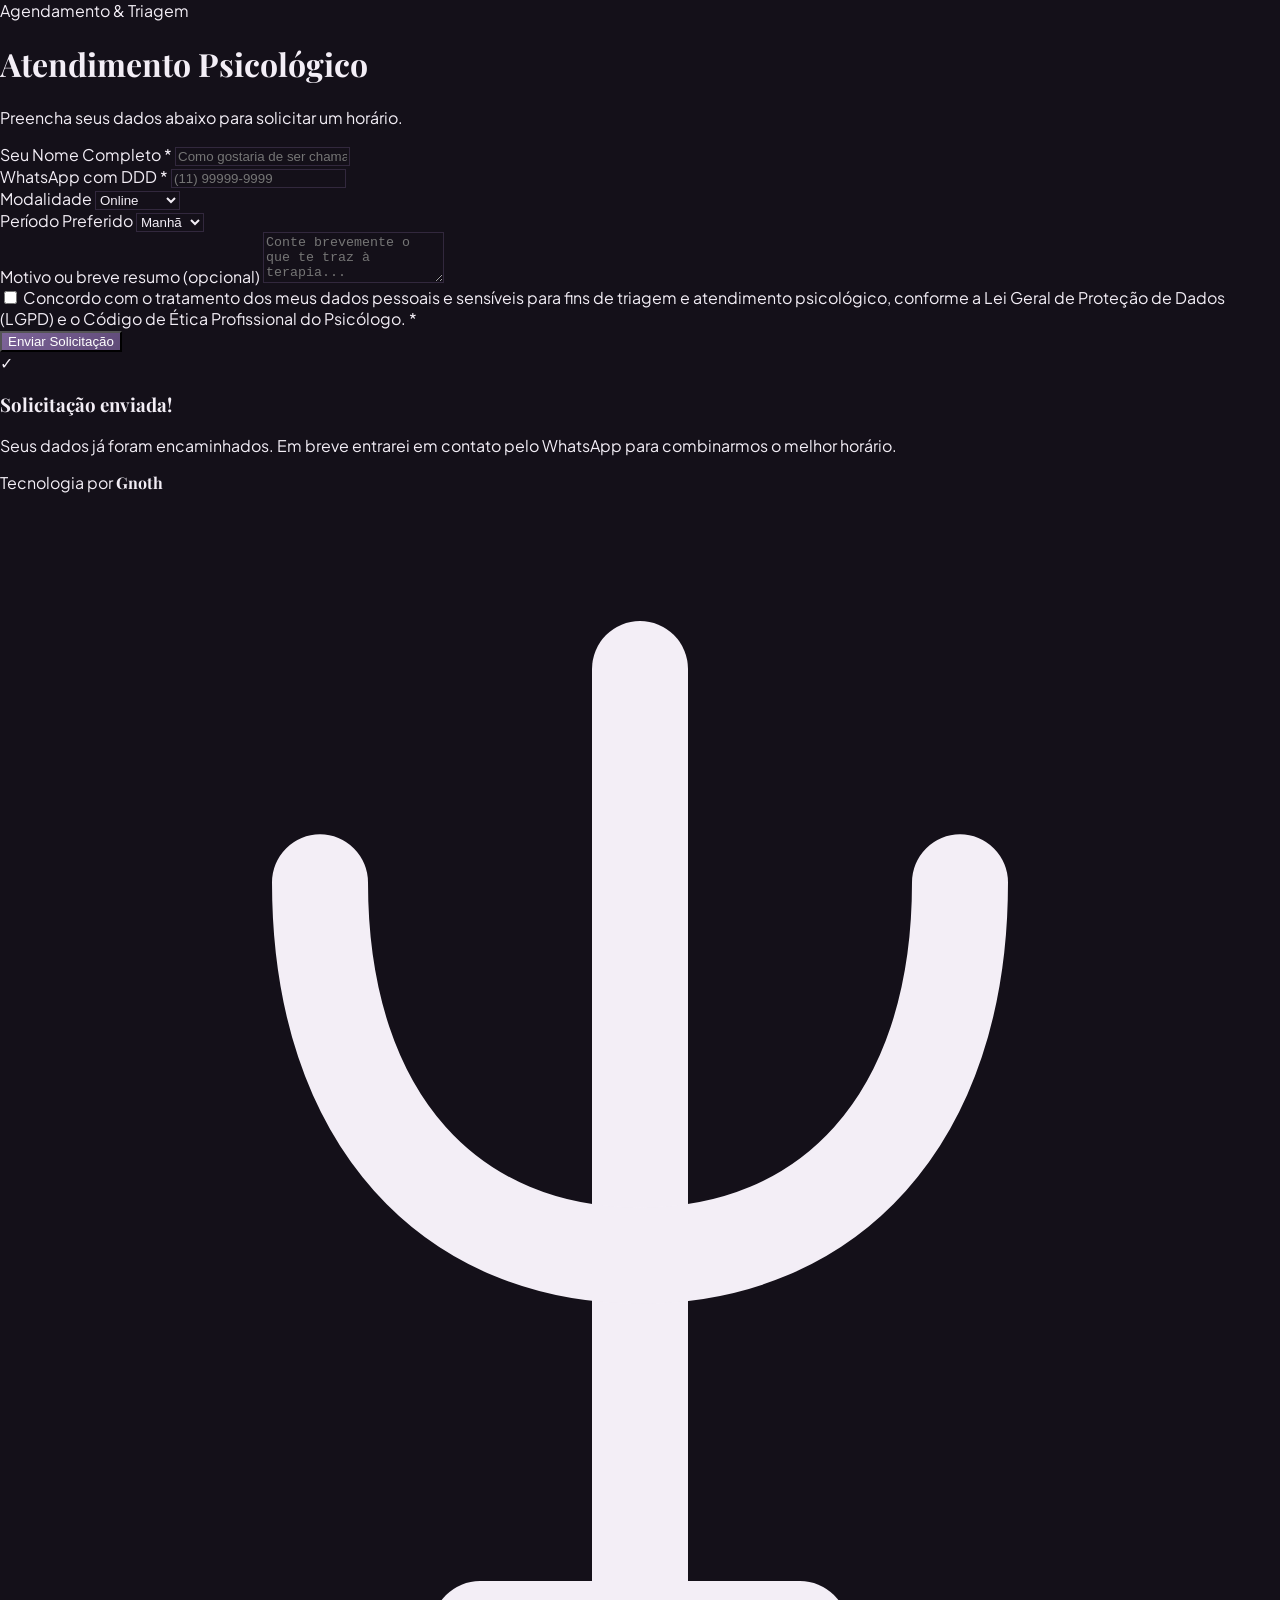
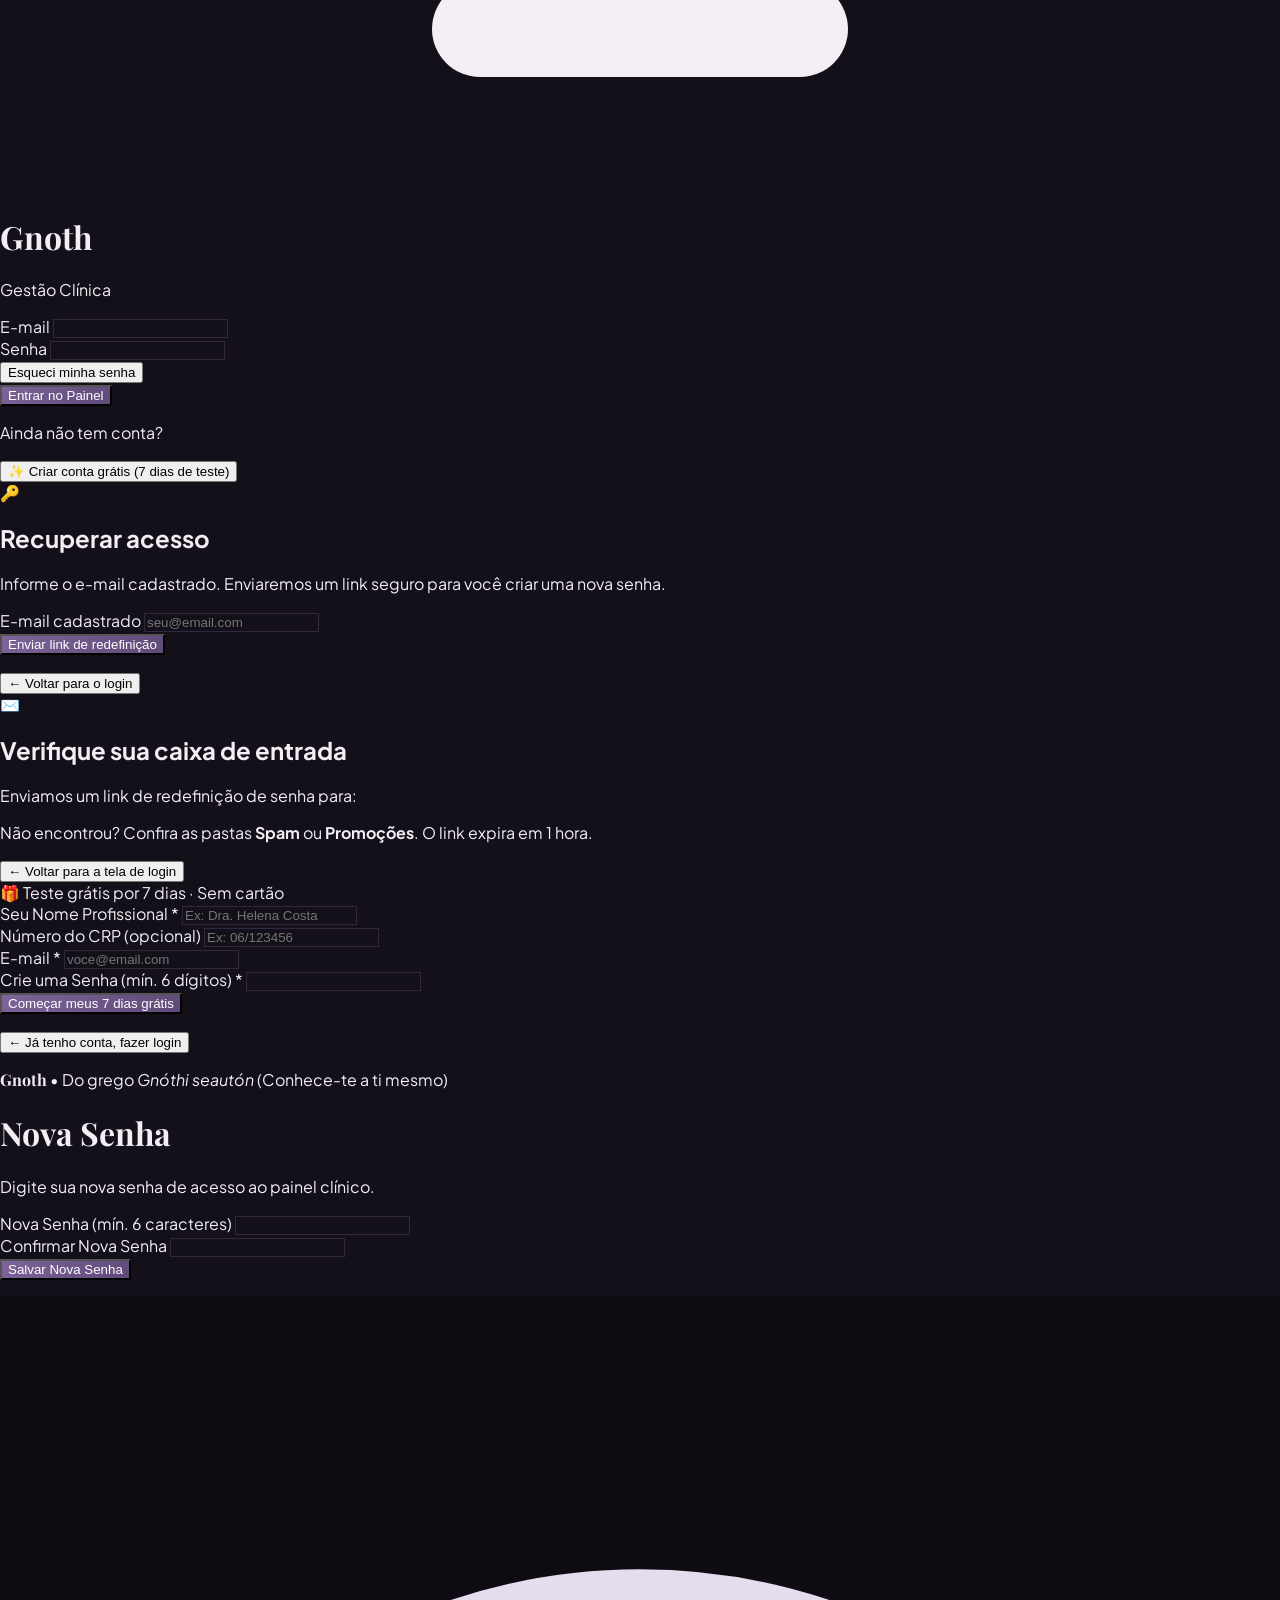
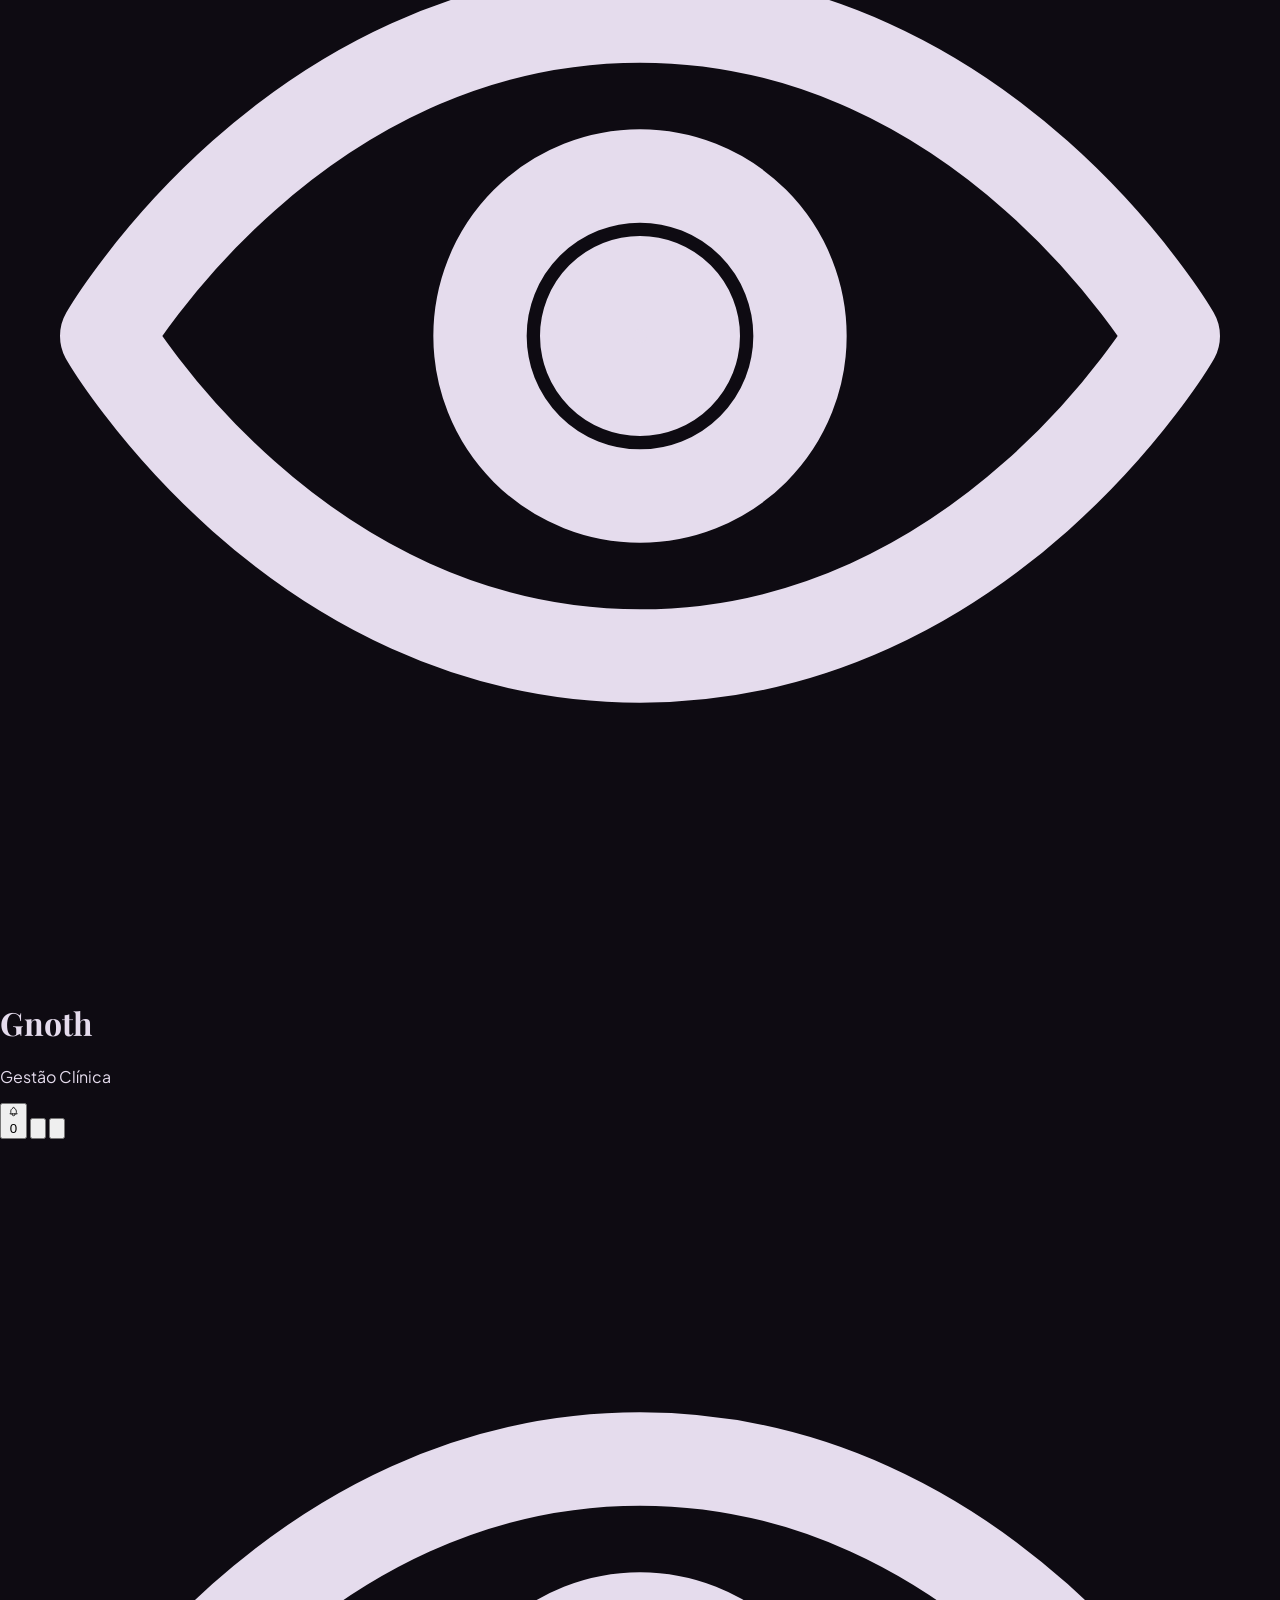
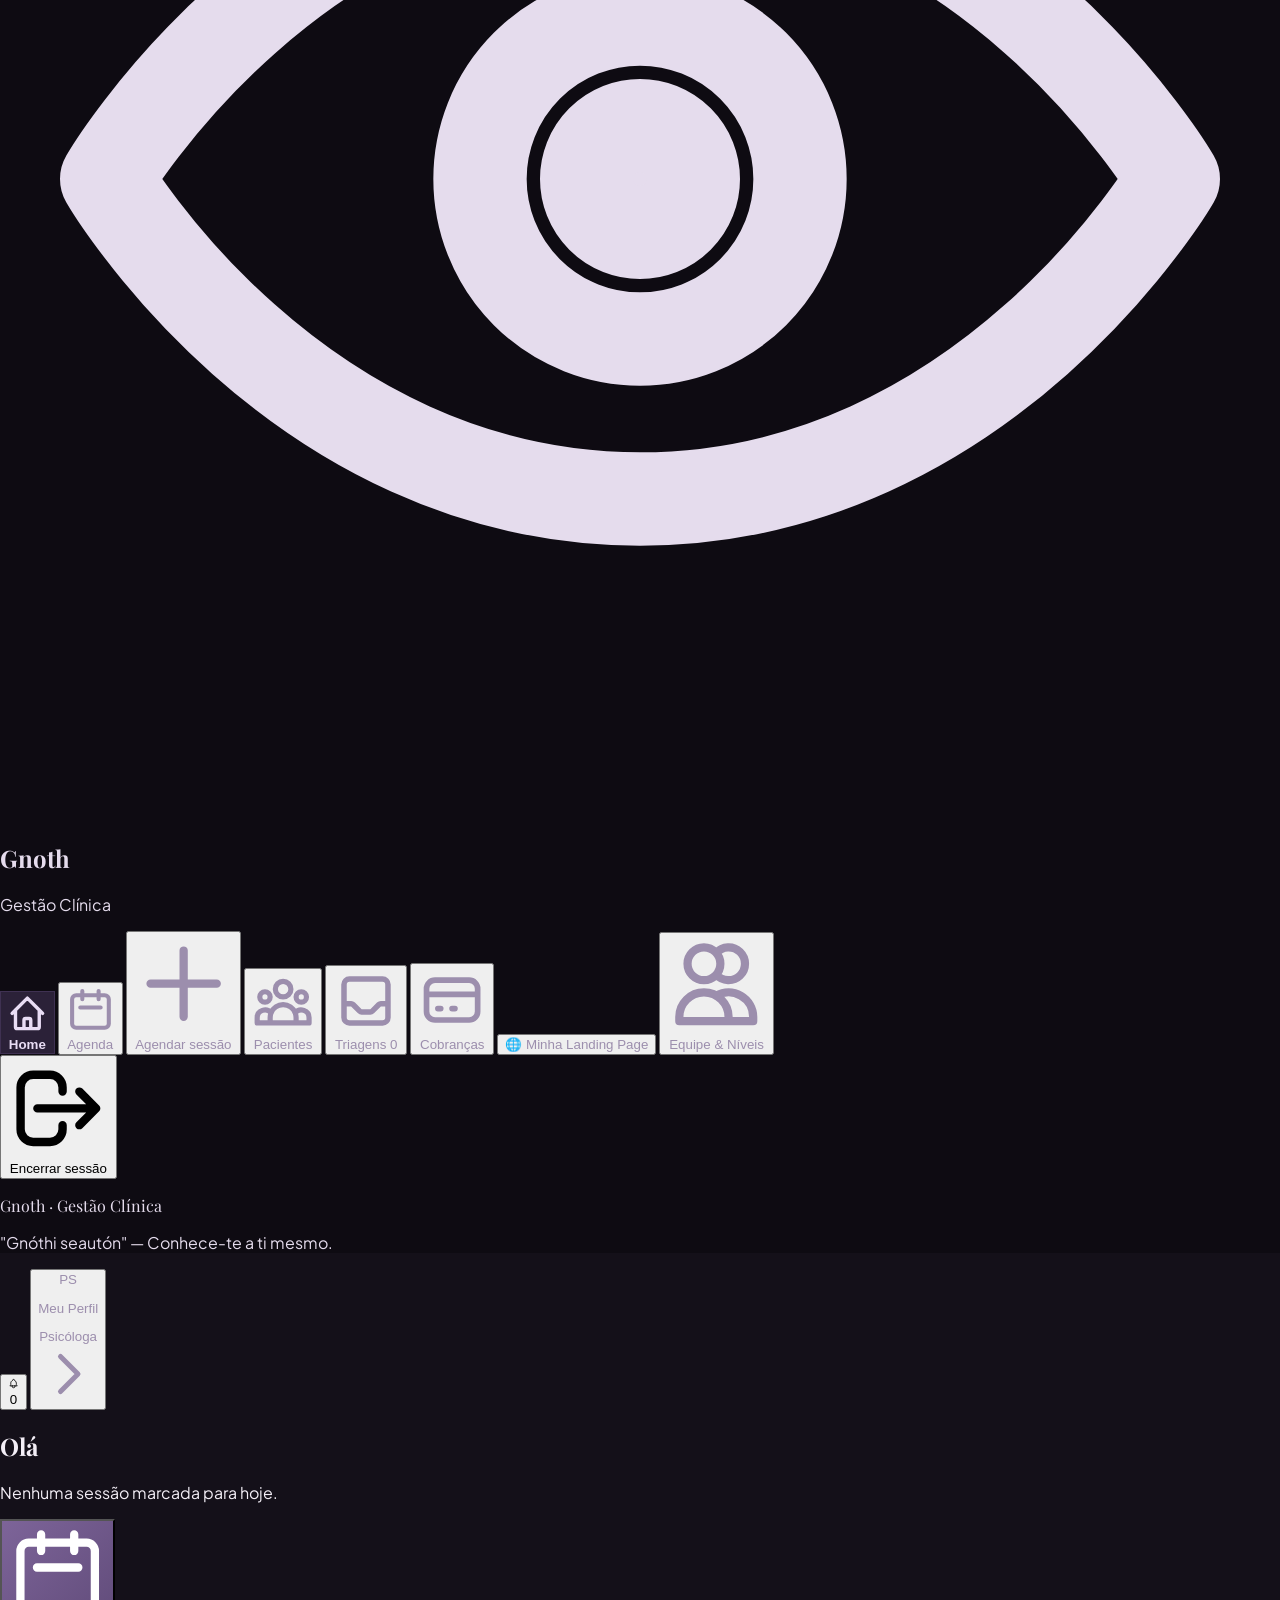
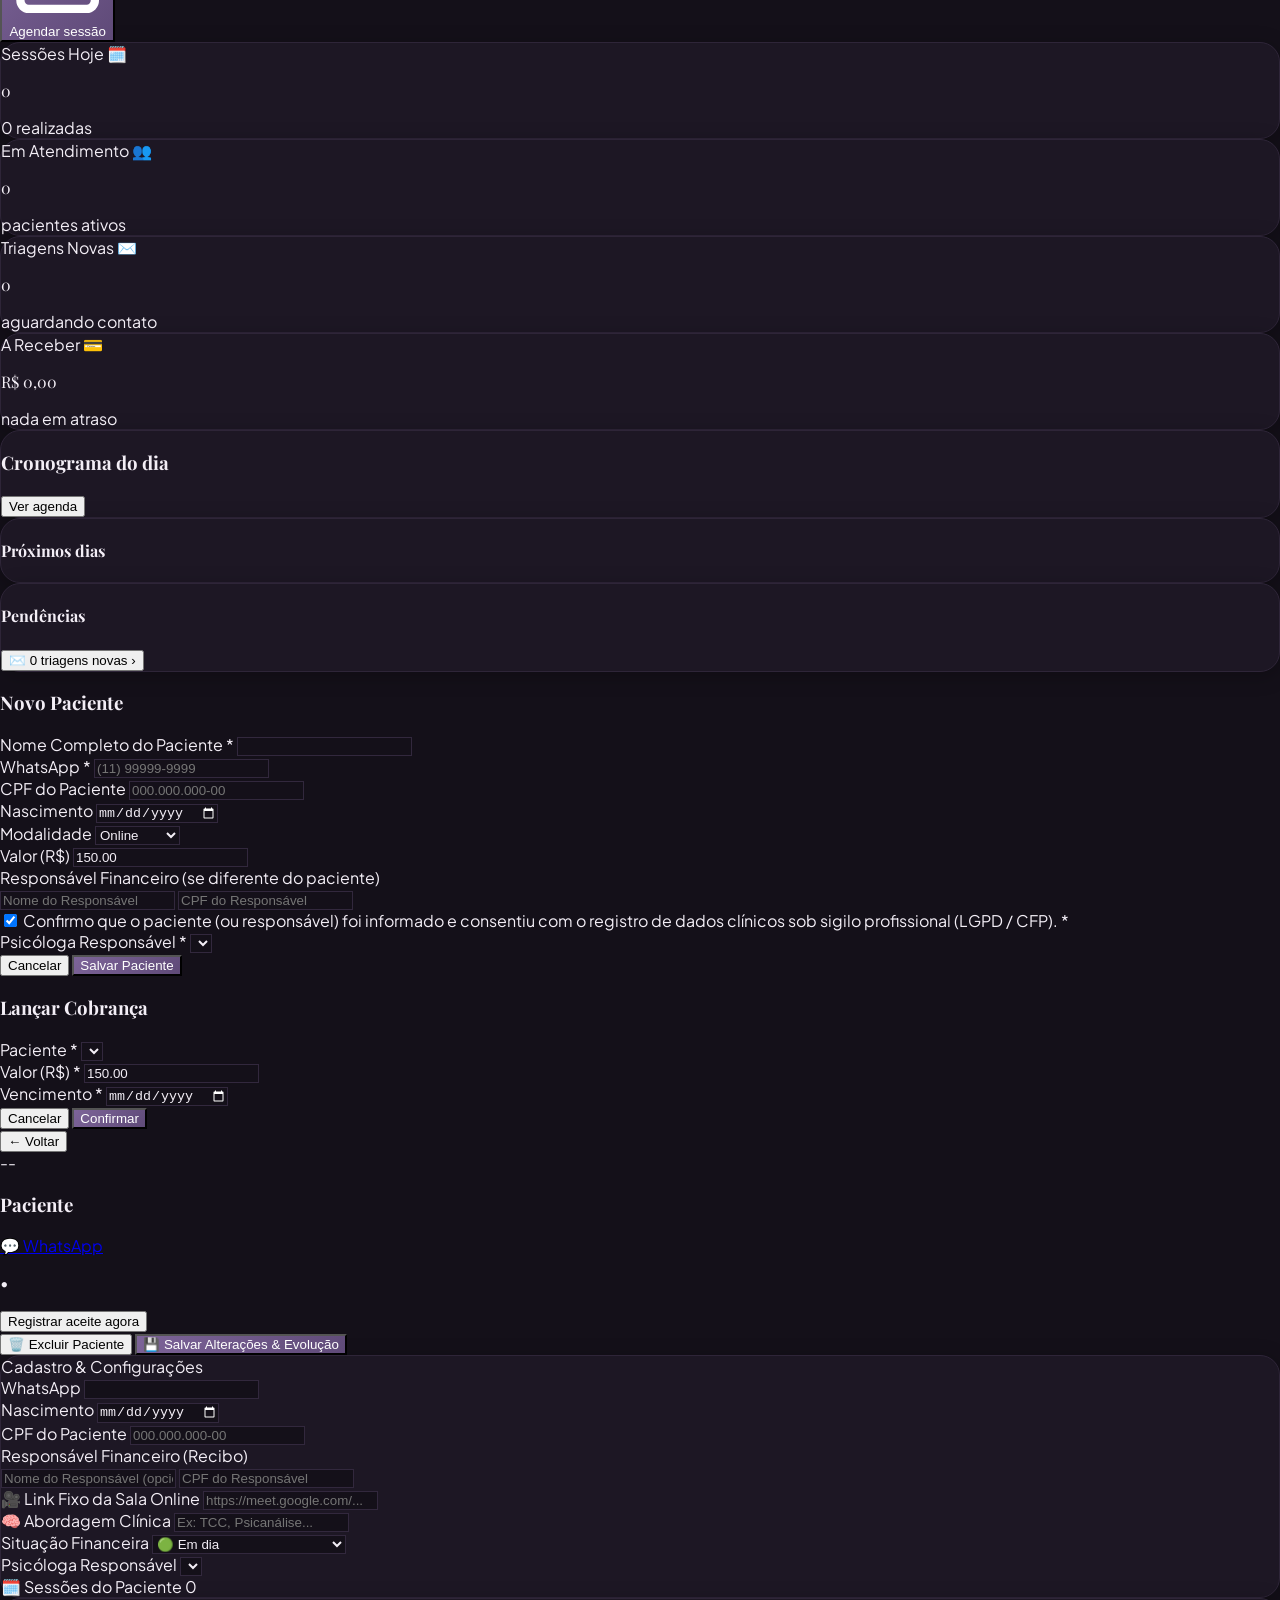
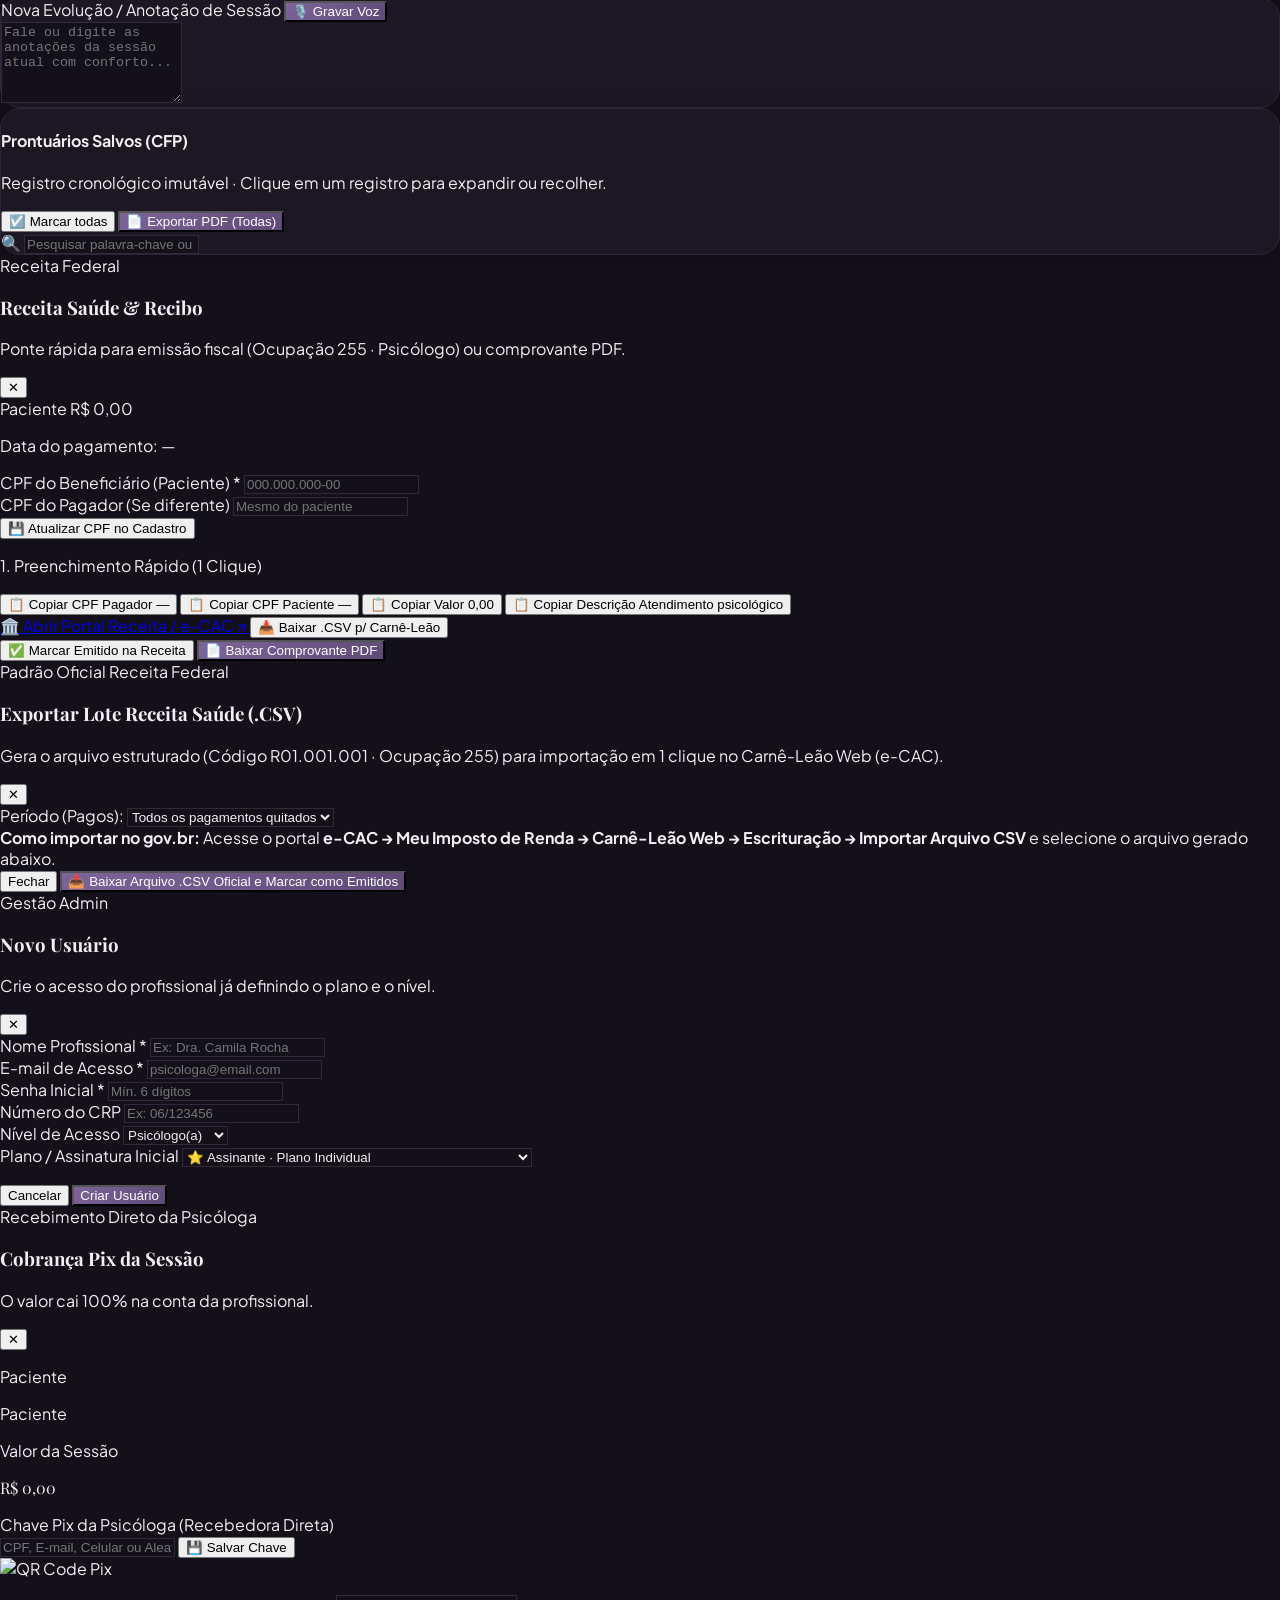
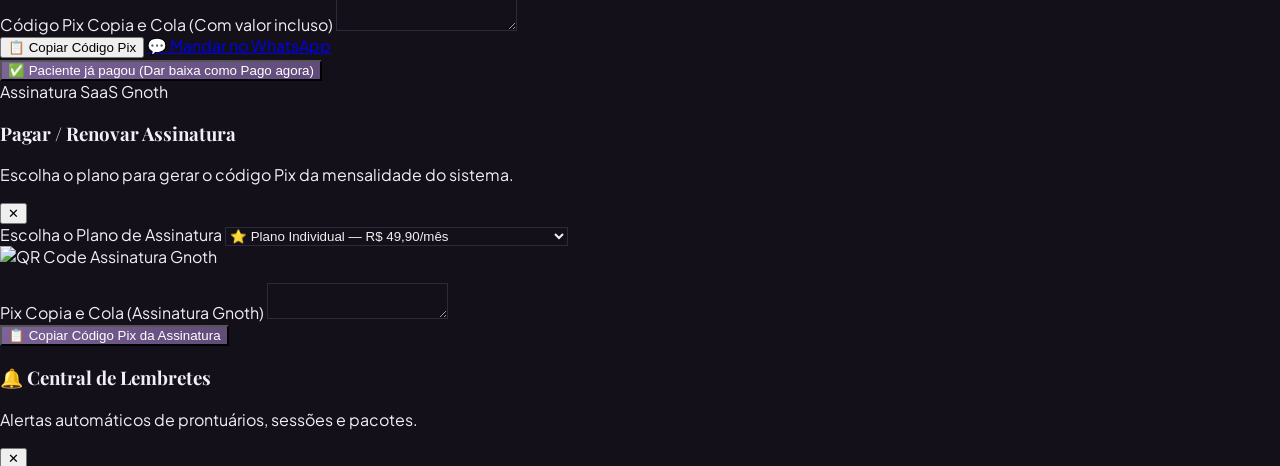
==== app.html @ 95064a90 "feat: update sidebar navigation for mobile view and enhance display logic" ====
<!DOCTYPE html>
<html lang="pt-BR" class="dark">
<head>
    <meta charset="UTF-8">
    <meta name="viewport" content="width=device-width, initial-scale=1.0">
    <title>Gnoth | Gestão Clínica</title>
    <meta name="robots" content="noindex, nofollow">
    <script src="https://cdn.tailwindcss.com"></script>
    <script src="https://cdn.jsdelivr.net/npm/@supabase/supabase-js@2"></script>
    
    <link rel="preconnect" href="https://fonts.googleapis.com">
    <link rel="preconnect" href="https://fonts.gstatic.com" crossorigin>
    <link href="https://fonts.googleapis.com/css2?family=Plus+Jakarta+Sans:wght@400;500;600;700;800&family=Playfair+Display:ital,wght@0,600;0,700;1,400&display=swap" rel="stylesheet">

    <link rel="stylesheet" href="app.css?v=20261117e">
    <!-- Biblioteca jsPDF para gerar PDF direto -->
    <script src="https://cdnjs.cloudflare.com/ajax/libs/jspdf/2.5.1/jspdf.umd.min.js"></script>
    <script src="https://cdnjs.cloudflare.com/ajax/libs/html2canvas/1.4.1/html2canvas.min.js"></script>
</head>
<body class="min-h-screen">
    <!-- 0. TELA PÚBLICA DE TRIAGEM (LINK DA BIO DA PSICÓLOGA) -->
    <div id="publicTriagemScreen" class="hidden min-h-screen flex flex-col items-center justify-center p-6 bg-[#141019]">
        <div class="bg-[#1D1724] p-7 sm:p-8 rounded-3xl shadow-2xl max-w-md w-full border border-[#2E2538]">
            <div class="text-center mb-6">
                <span class="px-3 py-1 rounded-full bg-purple-500/15 border border-purple-500/30 text-[10px] uppercase tracking-widest text-purple-300 font-bold">Agendamento & Triagem</span>
                <h1 id="publicPsiNome" class="text-2xl font-bold font-serif text-[#F3EEF6] mt-3">Atendimento Psicológico</h1>
                <p id="publicPsiInfo" class="text-xs text-[#9C8EAD] mt-1">Preencha seus dados abaixo para solicitar um horário.</p>
            </div>

            <form id="formTriagemPublica" class="space-y-4">
                <div>
                    <label class="block text-xs font-semibold uppercase mb-1 text-[#9C8EAD]">Seu Nome Completo *</label>
                    <input type="text" id="pubNome" required placeholder="Como gostaria de ser chamado(a)?" class="w-full px-4 py-2.5 input-dark rounded-xl text-sm outline-none">
                </div>
                <div>
                    <label class="block text-xs font-semibold uppercase mb-1 text-[#9C8EAD]">WhatsApp com DDD *</label>
                    <input type="text" id="pubWhatsapp" required placeholder="(11) 99999-9999" class="w-full px-4 py-2.5 input-dark rounded-xl text-sm outline-none">
                </div>
                <div class="grid grid-cols-2 gap-3">
                    <div>
                        <label class="block text-xs font-semibold uppercase mb-1 text-[#9C8EAD]">Modalidade</label>
                        <select id="pubModalidade" class="w-full px-3 py-2.5 input-dark rounded-xl text-sm outline-none">
                            <option value="Online">Online</option>
                            <option value="Presencial">Presencial</option>
                        </select>
                    </div>
                    <div>
                        <label class="block text-xs font-semibold uppercase mb-1 text-[#9C8EAD]">Período Preferido</label>
                        <select id="pubPeriodo" class="w-full px-3 py-2.5 input-dark rounded-xl text-sm outline-none">
                            <option value="Manhã">Manhã</option>
                            <option value="Tarde">Tarde</option>
                            <option value="Noite">Noite</option>
                            <option value="Flexível">Flexível</option>
                        </select>
                    </div>
                </div>
                <div>
                    <label class="block text-xs font-semibold uppercase mb-1 text-[#9C8EAD]">Motivo ou breve resumo (opcional)</label>
                    <textarea id="pubMotivo" rows="3" placeholder="Conte brevemente o que te traz à terapia..." class="w-full p-3 input-dark rounded-xl text-xs outline-none"></textarea>
                </div>
                <div class="p-3 bg-[#141019] rounded-xl border border-[#2E2538]">
                    <label class="flex items-start gap-2.5 cursor-pointer text-[11px] text-[#C2ADC9] leading-relaxed">
                        <input type="checkbox" id="pubLgpdCheck" required class="mt-0.5 accent-[#8E73AD] rounded">
                        <span>Concordo com o tratamento dos meus dados pessoais e sensíveis para fins de triagem e atendimento psicológico, conforme a Lei Geral de Proteção de Dados (LGPD) e o Código de Ética Profissional do Psicólogo. *</span>
                    </label>
                </div>
                <button type="submit" id="btnEnviarTriagemPub" class="w-full py-3 btn-plum rounded-xl font-semibold text-sm shadow-md">Enviar Solicitação</button>
            </form>

            <div id="publicTriagemSucesso" class="hidden text-center py-6 space-y-3">
                <div class="w-12 h-12 rounded-full bg-emerald-500/20 text-emerald-400 flex items-center justify-center text-2xl mx-auto">✓</div>
                <h3 class="text-lg font-bold font-serif text-white">Solicitação enviada!</h3>
                <p class="text-xs text-[#9C8EAD] leading-relaxed">Seus dados já foram encaminhados. Em breve entrarei em contato pelo WhatsApp para combinarmos o melhor horário.</p>
            </div>
        </div>
        <p class="text-[10px] text-center text-[#9C8EAD]/60 mt-4">Tecnologia por <strong class="font-serif text-[#C2ADC9]">Gnoth</strong></p>
    </div>

    <!-- 1. TELA DE AUTENTICAÇÃO & ONBOARDING (TRIAL 7 DIAS) -->
    <div id="loginScreen" class="min-h-screen flex flex-col items-center justify-center p-6 bg-[#141019]">
        <div class="bg-[#1D1724] p-8 rounded-3xl shadow-2xl max-w-sm w-full border border-[#2E2538]">
            <div class="flex flex-col items-center justify-center mb-6">
                <div class="w-12 h-12 rounded-2xl bg-[#2B2138] border border-[#3F3152] flex items-center justify-center mb-3 shadow-inner text-[#D8B4FE]">
                    <svg class="w-6 h-6" viewBox="0 0 24 24" fill="none" stroke="currentColor" stroke-width="1.8" stroke-linecap="round" stroke-linejoin="round">
                        <path d="M12 3v18" />
                        <path d="M6 7c0 4.5 2.5 7 6 7s6-2.5 6-7" />
                        <path d="M9 21h6" />
                    </svg>
                </div>
                <h1 class="text-3xl font-bold font-serif text-[#F3EEF6] tracking-wide">Gnoth</h1>
                <p class="text-[10px] uppercase tracking-[0.22em] text-[#9C8EAD] font-bold mt-1">Gestão Clínica</p>
            </div>

            <!-- FORMULÁRIO DE LOGIN -->
            <form id="loginForm" class="space-y-4">
                <div>
                    <label class="block text-xs font-semibold uppercase mb-1 text-[#9C8EAD]">E-mail</label>
                    <input type="email" id="loginEmail" autocomplete="username" required class="w-full px-4 py-2.5 input-dark rounded-xl text-sm outline-none">
                </div>
                <div>
                    <label class="block text-xs font-semibold uppercase mb-1 text-[#9C8EAD]">Senha</label>
                    <input type="password" id="loginPassword" autocomplete="current-password" required class="w-full px-4 py-2.5 input-dark rounded-xl text-sm outline-none">
                </div>
                <div class="text-right">
                    <button type="button" onclick="abrirTelaRecuperarSenha()" class="text-[11px] text-[#C2ADC9] hover:text-white underline">Esqueci minha senha</button>
                </div>
                <button type="submit" id="loginSubmitBtn" class="w-full py-3 btn-plum rounded-xl font-semibold text-sm shadow-md">Entrar no Painel</button>
                <p id="loginError" class="text-xs text-red-400 text-center font-medium min-h-[16px]"></p>

                <div class="pt-3 border-t border-[#2E2538] text-center">
                    <p class="text-xs text-[#9C8EAD] mb-2">Ainda não tem conta?</p>
                    <button type="button" onclick="alternarTelaAuth('cadastro')" class="w-full py-2.5 bg-[#141019] hover:bg-[#2B2138] border border-[#3F3152] text-[#E9DDF5] rounded-xl font-semibold text-xs transition">
                        ✨ Criar conta grátis (7 dias de teste)
                    </button>
                </div>
            </form>
            
            <form id="recuperarSenhaForm" class="hidden space-y-4">
                <div class="text-center space-y-1 pb-1">
                    <div class="w-10 h-10 mx-auto rounded-full bg-[#2B2138] border border-[#32283D] flex items-center justify-center text-base mb-2">🔑</div>
                    <h2 class="text-base font-bold text-[#F3EEF6]">Recuperar acesso</h2>
                    <p class="text-xs text-[#9C8EAD] leading-relaxed">Informe o e-mail cadastrado. Enviaremos um link seguro para você criar uma nova senha.</p>
                </div>
                <div>
                    <label class="block text-xs font-semibold uppercase tracking-wider mb-1.5 text-[#C2ADC9]">E-mail cadastrado</label>
                    <input type="email" id="recuperarEmailInput" autocomplete="email" required placeholder="seu@email.com" class="w-full px-4 py-2.5 input-dark rounded-xl text-sm outline-none">
                </div>
                <button type="submit" id="btnEnviarRecuperacao" class="w-full py-3 btn-plum text-white font-semibold rounded-xl text-sm shadow-lg transition">
                    Enviar link de redefinição
                </button>
                <p id="recuperarError" class="text-xs text-red-400 text-center font-medium min-h-[16px]"></p>
                <div class="text-center pt-1">
                    <button type="button" onclick="voltarParaLogin()" class="text-xs font-semibold text-[#C2ADC9] hover:text-white transition">
                        ← Voltar para o login
                    </button>
                </div>
            </form>

            <div id="recuperarEnviadoBox" class="hidden text-center space-y-4 py-2">
                <div class="w-12 h-12 mx-auto rounded-full bg-emerald-500/15 border border-emerald-500/30 flex items-center justify-center text-xl">✉️</div>
                <div class="space-y-1.5">
                    <h2 class="text-base font-bold text-[#F3EEF6]">Verifique sua caixa de entrada</h2>
                    <p class="text-xs text-[#9C8EAD] leading-relaxed">
                        Enviamos um link de redefinição de senha para:<br>
                        <strong id="emailRecuperacaoDestino" class="text-[#D8B4FE]"></strong>
                    </p>
                </div>
                <p class="text-[11px] text-[#9C8EAD] bg-[#141019] border border-[#2E2538] rounded-xl p-3 leading-relaxed">
                    Não encontrou? Confira as pastas <strong>Spam</strong> ou <strong>Promoções</strong>. O link expira em 1 hora.
                </p>
                <button type="button" onclick="voltarParaLogin()" class="w-full py-2.5 border border-[#32283D] hover:bg-[#2B2138] text-[#F3EEF6] font-semibold rounded-xl text-xs transition">
                    ← Voltar para a tela de login
                </button>
            </div>

            <!-- FORMULÁRIO DE CADASTRO GRÁTIS (TRIAL 7 DIAS) -->
            <form id="signupForm" class="hidden space-y-3.5">
                <div class="p-2.5 rounded-xl bg-purple-500/10 border border-purple-500/25 text-center">
                    <span class="text-[11px] font-semibold text-purple-300">🎁 Teste grátis por 7 dias · Sem cartão</span>
                </div>
                <div>
                    <label class="block text-xs font-semibold uppercase mb-1 text-[#9C8EAD]">Seu Nome Profissional *</label>
                    <input type="text" id="signupNome" autocomplete="name" required placeholder="Ex: Dra. Helena Costa" class="w-full px-4 py-2 input-dark rounded-xl text-sm outline-none">
                </div>
                <div>
                    <label class="block text-xs font-semibold uppercase mb-1 text-[#9C8EAD]">Número do CRP (opcional)</label>
                    <input type="text" id="signupCrp" placeholder="Ex: 06/123456" class="w-full px-4 py-2 input-dark rounded-xl text-sm outline-none">
                </div>
                <div>
                    <label class="block text-xs font-semibold uppercase mb-1 text-[#9C8EAD]">E-mail *</label>
                    <input type="email" id="signupEmail" autocomplete="email" required placeholder="voce@email.com" class="w-full px-4 py-2 input-dark rounded-xl text-sm outline-none">
                </div>
                <div>
                    <label class="block text-xs font-semibold uppercase mb-1 text-[#9C8EAD]">Crie uma Senha (mín. 6 dígitos) *</label>
                    <input type="password" id="signupPassword" autocomplete="new-password" minlength="6" required class="w-full px-4 py-2 input-dark rounded-xl text-sm outline-none">
                </div>
                <button type="submit" id="signupSubmitBtn" class="w-full py-3 btn-plum rounded-xl font-semibold text-sm shadow-md">Começar meus 7 dias grátis</button>
                <p id="signupFeedback" class="text-xs text-center font-medium min-h-[16px]"></p>

                <div class="pt-2 border-t border-[#2E2538] text-center">
                    <button type="button" onclick="alternarTelaAuth('login')" class="text-xs font-semibold text-[#C2ADC9] hover:text-white hover:underline">
                        ← Já tenho conta, fazer login
                    </button>
                </div>
            </form>
        </div>
        <p class="text-[10px] text-center text-[#9C8EAD]/70 mt-4">
            <strong class="font-serif text-[#C2ADC9]">Gnoth</strong> • Do grego <em>Gnóthi seautón</em> (Conhece-te a ti mesmo)
        </p>
    </div>

    <!-- 1.5 TELA DE REDEFINIÇÃO DE SENHA -->
    <div id="recoveryScreen" class="hidden min-h-screen flex items-center justify-center p-6 bg-[#141019]">
        <div class="bg-[#1D1724] p-8 rounded-3xl shadow-2xl max-w-sm w-full border border-[#2E2538]">
            <h1 class="text-2xl font-bold font-serif text-[#F3EEF6] text-center mb-1">Nova Senha</h1>
            <p class="text-xs text-center text-[#9C8EAD] mb-6">Digite sua nova senha de acesso ao painel clínico.</p>
            <form id="recoveryForm" class="space-y-4">
                <div>
                    <label class="block text-xs font-semibold uppercase mb-1 text-[#9C8EAD]">Nova Senha (mín. 6 caracteres)</label>
                    <input type="password" id="newPassword" autocomplete="new-password" minlength="6" required class="w-full px-4 py-2.5 input-dark rounded-xl text-sm outline-none">
                </div>
                <div>
                    <label class="block text-xs font-semibold uppercase mb-1 text-[#9C8EAD]">Confirmar Nova Senha</label>
                    <input type="password" id="confirmNewPassword" autocomplete="new-password" minlength="6" required class="w-full px-4 py-2.5 input-dark rounded-xl text-sm outline-none">
                </div>
                <button type="submit" id="recoverySubmitBtn" class="w-full py-3 btn-plum rounded-xl font-semibold text-sm shadow-md">Salvar Nova Senha</button>
                <p id="recoveryFeedback" class="text-xs text-center font-medium min-h-[16px]"></p>
            </form>
        </div>
    </div>

    <!-- 2. PAINEL PRINCIPAL -->
    <div id="appScreen" class="hidden min-h-screen flex flex-col md:flex-row relative">
        <!-- BARRA SUPERIOR MOBILE -->
        <div class="md:hidden flex items-center justify-between p-4 sidebar-plum border-b border-[#261F30] sticky top-0 z-40">
            <div class="flex items-center gap-2.5">
                <div class="w-8 h-8 rounded-xl bg-[#2B2138] border border-[#3F3152] flex items-center justify-center text-[#D8B4FE]">
                    <svg class="w-6 h-6 text-[#D8B4FE]" viewBox="0 0 24 24" fill="none" stroke="currentColor" stroke-width="1.75" stroke-linecap="round" stroke-linejoin="round">
                        <path d="M2 12s3.5-6 10-6 10 6 10 6-3.5 6-10 6-10-6-10-6Z" />
                        <circle cx="12" cy="12" r="3" />
                        <circle cx="12" cy="12" r="1" fill="currentColor" />
                    </svg>
                </div>
                <div>
                    <h1 class="text-lg font-bold font-serif text-white leading-none">Gnoth</h1>
                    <p class="text-[9px] uppercase tracking-[0.2em] text-[#9C8EAD] mt-0.5">Gestão Clínica</p>
                </div>
            </div>
            <div class="flex items-center gap-1.5">
                <button type="button" onclick="alternarPainelNotificacoes()" class="relative p-2 text-white hover:bg-white/10 rounded-xl">
                    <svg class="w-5 h-5" fill="none" stroke="currentColor" viewBox="0 0 24 24"><path stroke-linecap="round" stroke-linejoin="round" stroke-width="1.8" d="M15 17h5l-1.405-1.405A2.032 2.032 0 0118 14.158V11a6.002 6.002 0 00-4-5.659V5a2 2 0 10-4 0v.341C7.67 6.165 6 8.388 6 11v3.159c0 .538-.214 1.055-.595 1.436L4 17h5m6 0v1a3 3 0 11-6 0v-1m6 0H9"/></svg>
                    <span id="badgeNotificacoesMobile" class="hidden absolute top-0.5 right-0.5 min-w-[16px] h-[16px] px-1 rounded-full bg-red-500 text-white text-[9px] font-bold flex items-center justify-center">0</span>
                </button>
                <button type="button" onclick="trocarAbaMobile('perfil')" title="Meu Perfil" class="p-2 text-white hover:bg-white/10 rounded-xl">
                    <svg class="w-5 h-5" fill="none" stroke="currentColor" viewBox="0 0 24 24"><path stroke-linecap="round" stroke-linejoin="round" stroke-width="1.8" d="M16 7a4 4 0 11-8 0 4 4 0 018 0zM12 14a7 7 0 00-7 7h14a7 7 0 00-7-7z"/></svg>
                </button>
                <button type="button" onclick="alternarMenuMobile()" class="p-2 text-white hover:bg-white/10 rounded-xl focus:outline-none">
                    <svg class="w-6 h-6" fill="none" stroke="currentColor" viewBox="0 0 24 24"><path stroke-linecap="round" stroke-linejoin="round" stroke-width="2" d="M4 6h16M4 12h16M4 18h16"/></svg>
                </button>
            </div>
        </div>

        <!-- SIDEBAR FIXA NA ESQUERDA -->
        <aside id="sidebarPrincipal" class="hidden md:flex w-full md:w-64 sidebar-plum flex-col justify-between shrink-0 md:min-h-screen p-5 border-r border-[#261F30] z-30 fixed md:relative top-16 md:top-0 left-0 bottom-0 md:bottom-auto">
            <div>
                <div class="hidden md:flex items-center justify-between mb-8 px-2 pt-2">
                    <div class="flex items-center gap-3">
                        <div class="w-10 h-10 rounded-2xl bg-[#2B2138] border border-[#3F3152] flex items-center justify-center text-[#D8B4FE] shrink-0 shadow-sm">
                            <svg class="w-6 h-6 text-[#D8B4FE]" viewBox="0 0 24 24" fill="none" stroke="currentColor" stroke-width="1.75" stroke-linecap="round" stroke-linejoin="round">
                                <path d="M2 12s3.5-6 10-6 10 6 10 6-3.5 6-10 6-10-6-10-6Z" />
                                <circle cx="12" cy="12" r="3" />
                                <circle cx="12" cy="12" r="1" fill="currentColor" />
                            </svg>
                        </div>
                        <div>
                            <h1 class="text-2xl font-bold font-serif text-white tracking-wide leading-none">Gnoth</h1>
                            <p class="text-[9px] uppercase tracking-[0.22em] text-[#9C8EAD] font-semibold mt-1">Gestão Clínica</p>
                        </div>
                    </div>
                </div>

                <nav class="space-y-1.5">
                    <button id="btn-dashboard" onclick="trocarAbaMobile('dashboard')" class="sidebar-link ativo w-full text-left px-4 py-2.5 rounded-xl text-xs flex items-center gap-3">
                        <svg class="w-4 h-4" fill="none" stroke="currentColor" viewBox="0 0 24 24"><path stroke-linecap="round" stroke-linejoin="round" stroke-width="2" d="M3 12l2-2m0 0l7-7 7 7M5 10v10a1 1 0 001 1h3m10-11l2 2m-2-2v10a1 1 0 01-1 1h-3m-6 0a1 1 0 001-1v-4a1 1 0 011-1h2a1 1 0 011 1v4a1 1 0 001 1m-6 0h6"/></svg>
                        <span>Home</span>
                    </button>
                    <button id="btn-agenda" onclick="trocarAbaMobile('agenda')" class="sidebar-link w-full text-left px-4 py-2.5 rounded-xl text-xs flex items-center gap-3">
                        <svg class="w-4 h-4" fill="none" stroke="currentColor" viewBox="0 0 24 24"><path stroke-linecap="round" stroke-linejoin="round" stroke-width="2" d="M8 7V3m8 4V3m-9 8h10M5 21h14a2 2 0 002-2V7a2 2 0 00-2-2H5a2 2 0 00-2 2v12a2 2 0 002 2z"/></svg>
                        <span>Agenda</span>
                    </button>
                    <button id="btn-agendar" onclick="trocarAbaMobile('agendar')" class="sidebar-link w-full text-left px-4 py-2.5 rounded-xl text-xs flex items-center gap-3">
                        <svg class="w-4 h-4" fill="none" stroke="currentColor" viewBox="0 0 24 24"><path stroke-linecap="round" stroke-linejoin="round" stroke-width="2" d="M12 4v16m8-8H4"/></svg>
                        <span>Agendar sessão</span>
                    </button>
                    <button id="btn-clientes" onclick="trocarAbaMobile('clientes')" class="sidebar-link w-full text-left px-4 py-2.5 rounded-xl text-xs flex items-center gap-3">
                        <svg class="w-4 h-4" fill="none" stroke="currentColor" viewBox="0 0 24 24"><path stroke-linecap="round" stroke-linejoin="round" stroke-width="2" d="M17 20h5v-2a3 3 0 00-5.356-1.857M17 20H7m10 0v-2c0-.656-.126-1.283-.356-1.857M7 20H2v-2a3 3 0 015.356-1.857M7 20v-2c0-.656.126-1.283.356-1.857m0 0a5.002 5.002 0 019.288 0M15 7a3 3 0 11-6 0 3 3 0 016 0zm6 3a2 2 0 11-4 0 2 2 0 014 0zM7 10a2 2 0 11-4 0 2 2 0 014 0z"/></svg>
                        <span>Pacientes</span>
                    </button>
                    <button id="btn-leads" onclick="trocarAbaMobile('leads')" class="sidebar-link w-full text-left px-4 py-2.5 rounded-xl text-xs flex items-center justify-between">
                        <span class="flex items-center gap-3">
                            <svg class="w-4 h-4" fill="none" stroke="currentColor" viewBox="0 0 24 24"><path stroke-linecap="round" stroke-linejoin="round" stroke-width="2" d="M20 13V6a2 2 0 00-2-2H6a2 2 0 00-2 2v7m16 0v5a2 2 0 01-2 2H6a2 2 0 01-2-2v-5m16 0h-2.586a1 1 0 00-.707.293l-2.414 2.414a1 1 0 01-.707.293h-3.172a1 1 0 01-.707-.293l-2.414-2.414A1 1 0 006.586 13H4"/></svg>
                            <span>Triagens</span>
                        </span>
                        <span id="badgeLeads" class="hidden px-2 py-0.5 rounded-full bg-amber-500/20 text-amber-300 border border-amber-500/30 text-[10px] font-bold">0</span>
                    </button>
                    <button id="btn-pagamentos" onclick="trocarAbaMobile('pagamentos')" class="sidebar-link w-full text-left px-4 py-2.5 rounded-xl text-xs flex items-center gap-3">
                        <svg class="w-4 h-4" fill="none" stroke="currentColor" viewBox="0 0 24 24"><path stroke-linecap="round" stroke-linejoin="round" stroke-width="2" d="M3 10h18M7 15h1m4 0h1m-7 4h12a3 3 0 003-3V8a3 3 0 00-3-3H6a3 3 0 00-3 3v8a3 3 0 003 3z"/></svg>
                        <span>Cobranças</span>
                    </button>
                    <!-- SOMENTE QUEM TEM LP COMPRADA OU ADMIN VÊ ESTE BOTÃO -->
                    <button id="btn-minha-lp" onclick="trocarAbaMobile('minha-lp')" class="sidebar-link w-full text-left px-4 py-2.5 rounded-xl text-xs flex items-center gap-3 hidden">
                        <span>🌐</span>
                        <span>Minha Landing Page</span>
                    </button>
                    <button id="btn-equipe" onclick="trocarAbaMobile('equipe')" class="sidebar-link w-full text-left px-4 py-2.5 rounded-xl text-xs flex items-center gap-3 hidden">
                        <svg class="w-4 h-4" fill="none" stroke="currentColor" viewBox="0 0 24 24"><path stroke-linecap="round" stroke-linejoin="round" stroke-width="2" d="M12 4.354a4 4 0 110 5.292M15 21H3v-1a6 6 0 0112 0v1zm0 0h6v-1a6 6 0 00-9-5.197M13 7a4 4 0 11-8 0 4 4 0 018 0z"/></svg>
                        <span>Equipe & Níveis</span>
                    </button>
                </nav>
            </div>

            <div class="px-2 pt-4 border-t border-[#261F30] text-[11px] text-[#9C8EAD]">
                <button onclick="sair()" class="flex items-center gap-2 hover:text-red-400 transition w-full">
                    <svg class="w-3.5 h-3.5" fill="none" stroke="currentColor" viewBox="0 0 24 24"><path stroke-linecap="round" stroke-linejoin="round" stroke-width="2" d="M17 16l4-4m0 0l-4-4m4 4H7m6 4v1a3 3 0 01-3 3H6a3 3 0 01-3-3V7a3 3 0 013-3h4a3 3 0 013 3v1"/></svg>
                    <span>Encerrar sessão</span>
                </button>

                <!-- Rodapé de Identidade Gnoth -->
                <div class="mt-4 pt-3 border-t border-[#261F30]/80 text-[10px] text-[#9C8EAD]/75 leading-relaxed">
                    <p class="font-serif font-semibold text-[#C2ADC9]">Gnoth · Gestão Clínica</p>
                    <p class="italic text-[9px] mt-0.5">"Gnóthi seautón" — Conhece-te a ti mesmo.</p>
                </div>
            </div>
        </aside>

        <!-- CONTEÚDO PRINCIPAL CENTRALIZADO -->
        <main class="flex-1 p-4 md:p-10 max-w-7xl mx-auto overflow-x-hidden overflow-y-auto w-full">

            <!-- BARRA SUPERIOR DIREITA (NOTIFICAÇÕES + BOTÃO DE USUÁRIO) -->
            <div class="hidden md:flex items-center justify-end gap-3 mb-6">
                <span id="trialBadgeNav" class="hidden px-2.5 py-1 rounded-lg text-[10px] font-semibold"></span>

                <button type="button" onclick="alternarPainelNotificacoes()" title="Central de Notificações e Pendências" class="relative p-2.5 rounded-2xl bg-[#1D1724] hover:bg-[#2B2138] border border-[#32283D] text-[#E5DCED] transition shadow-sm">
                    <svg class="w-5 h-5" fill="none" stroke="currentColor" viewBox="0 0 24 24"><path stroke-linecap="round" stroke-linejoin="round" stroke-width="1.8" d="M15 17h5l-1.405-1.405A2.032 2.032 0 0118 14.158V11a6.002 6.002 0 00-4-5.659V5a2 2 0 10-4 0v.341C7.67 6.165 6 8.388 6 11v3.159c0 .538-.214 1.055-.595 1.436L4 17h5m6 0v1a3 3 0 11-6 0v-1m6 0H9"/></svg>
                    <span id="badgeNotificacoesDesktop" class="hidden absolute -top-1.5 -right-1.5 min-w-[18px] h-[18px] px-1 rounded-full bg-red-500 text-white text-[10px] font-bold flex items-center justify-center shadow">0</span>
                </button>

                <button type="button" id="btn-perfil" onclick="mudarAba('perfil')" title="Abrir Página do Meu Perfil" class="sidebar-link flex items-center gap-3 pl-2.5 pr-3.5 py-1.5 rounded-2xl bg-[#1D1724] hover:bg-[#2B2138] border border-[#32283D] transition shadow-sm group">
                    <div id="headerUserIniciais" class="w-8 h-8 rounded-xl bg-[#2B2138] group-hover:bg-[#3F3152] border border-[#3F3152] flex items-center justify-center text-xs font-bold text-[#D8B4FE] uppercase">
                        PS
                    </div>
                    <div class="text-left">
                        <p id="headerUserNome" class="text-xs font-bold text-[#F3EEF6] leading-tight">Meu Perfil</p>
                        <div class="flex items-center gap-1.5 mt-0.5">
                            <span id="userRoleBadge" class="px-1.5 py-0.2 rounded text-[9px] font-semibold bg-white/10 text-[#E5DCED]">Psicóloga</span>
                        </div>
                    </div>
                    <svg class="w-4 h-4 text-[#9C8EAD] group-hover:text-white transition ml-1" fill="none" stroke="currentColor" viewBox="0 0 24 24"><path stroke-linecap="round" stroke-linejoin="round" stroke-width="2" d="M9 5l7 7-7 7"/></svg>
                </button>
            </div>

            <!-- 1. TELA: HOJE -->
            <section id="secao-dashboard" class="secao-conteudo">
                <div class="flex flex-col sm:flex-row justify-between items-start sm:items-center gap-4 mb-6">
                    <div>
                        <p id="dataHojeFormatada" class="text-xs font-semibold text-[#9C8EAD] capitalize"></p>
                        <h2 id="saudacaoHoje" class="text-3xl font-bold font-serif text-[#F3EEF6] mt-1">Olá</h2>
                        <p id="subtituloHoje" class="text-xs text-[#9C8EAD] mt-0.5">Nenhuma sessão marcada para hoje.</p>
                    </div>
                    <button onclick="mudarAba('agendar')" class="px-4 py-2.5 btn-plum rounded-xl text-xs font-semibold flex items-center gap-2 shadow-sm">
                        <svg class="w-3.5 h-3.5" fill="none" stroke="currentColor" viewBox="0 0 24 24"><path stroke-linecap="round" stroke-linejoin="round" stroke-width="2" d="M8 7V3m8 4V3m-9 8h10M5 21h14a2 2 0 002-2V7a2 2 0 00-2-2H5a2 2 0 00-2 2v12a2 2 0 002 2z"/></svg>
                        <span>Agendar sessão</span>
                    </button>
                </div>

                <div class="grid grid-cols-1 sm:grid-cols-2 lg:grid-cols-4 gap-3 mb-6">
                    <div class="card-surface p-5">
                        <div class="flex justify-between items-start">
                            <span class="text-[11px] font-bold uppercase tracking-wider text-[#9C8EAD]">Sessões Hoje</span>
                            <span class="w-7 h-7 rounded-full bg-[#2B2138] flex items-center justify-center text-xs text-[#C2ADC9]">🗓️</span>
                        </div>
                        <p id="kpiSessoesHoje" class="text-2xl font-bold font-serif text-white mt-2">0</p>
                        <span id="kpiSessoesRealizadas" class="text-[11px] text-[#9C8EAD] mt-1 block">0 realizadas</span>
                    </div>

                    <div class="card-surface p-5">
                        <div class="flex justify-between items-start">
                            <span class="text-[11px] font-bold uppercase tracking-wider text-[#9C8EAD]">Em Atendimento</span>
                            <span class="w-7 h-7 rounded-full bg-emerald-500/15 flex items-center justify-center text-xs text-emerald-400">👥</span>
                        </div>
                        <p id="kpiClientesAtivos" class="text-2xl font-bold font-serif text-white mt-2">0</p>
                        <span class="text-[11px] text-[#9C8EAD] mt-1 block">pacientes ativos</span>
                    </div>

                    <div class="card-surface p-5">
                        <div class="flex justify-between items-start">
                            <span class="text-[11px] font-bold uppercase tracking-wider text-[#9C8EAD]">Triagens Novas</span>
                            <span class="w-7 h-7 rounded-full bg-amber-500/15 flex items-center justify-center text-xs text-amber-400">✉️</span>
                        </div>
                        <p id="kpiLeadsPendentes" class="text-2xl font-bold font-serif text-white mt-2">0</p>
                        <span class="text-[11px] text-[#9C8EAD] mt-1 block">aguardando contato</span>
                    </div>

                    <div class="card-surface p-5">
                        <div class="flex justify-between items-start">
                            <span class="text-[11px] font-bold uppercase tracking-wider text-[#9C8EAD]">A Receber</span>
                            <span class="w-7 h-7 rounded-full bg-purple-500/15 flex items-center justify-center text-xs text-[#C2ADC9]">💳</span>
                        </div>
                        <p id="kpiAReceber" class="text-2xl font-bold font-serif text-white mt-2">R$ 0,00</p>
                        <span id="kpiAtrasoHint" class="text-[11px] text-[#9C8EAD] mt-1 block">nada em atraso</span>
                    </div>
                </div>

                <div class="grid grid-cols-1 lg:grid-cols-3 gap-6">
                    <div class="card-surface lg:col-span-2 overflow-hidden flex flex-col justify-between">
                        <div class="flex items-center justify-between border-b border-[#2E2538] px-6 py-4">
                            <h3 class="font-bold text-base font-serif text-[#F3EEF6]">Cronograma do dia</h3>
                            <button onclick="mudarAba('agenda')" class="text-xs font-semibold text-[#C2ADC9] hover:text-white hover:underline">Ver agenda</button>
                        </div>
                        <div id="listaCronogramaHoje" class="divide-y divide-[#2E2538] p-6 flex-1 flex flex-col justify-center"></div>
                    </div>

                    <div class="space-y-6">
                        <div class="card-surface p-6">
                            <h4 class="font-bold text-base font-serif text-[#F3EEF6] mb-4">Próximos dias</h4>
                            <div id="listaProximosDias" class="space-y-3"></div>
                        </div>

                        <div class="card-surface p-6">
                            <h4 class="font-bold text-base font-serif text-[#F3EEF6] mb-3">Pendências</h4>
                            <div id="cardAvisoPendencias">
                                <button onclick="mudarAba('leads')" class="w-full flex items-center justify-between p-3.5 bg-amber-500/10 border border-amber-500/25 rounded-xl text-amber-300 text-xs font-medium hover:bg-amber-500/20 transition">
                                    <span class="flex items-center gap-2">
                                        <span>✉️</span>
                                        <span id="textoAvisoTriagem">0 triagens novas</span>
                                    </span>
                                    <span>›</span>
                                </button>
                            </div>
                        </div>
                    </div>
                </div>
            </section>

            <!-- 2. TELA: AGENDA -->
            <section id="secao-agenda" class="secao-conteudo" style="display: none;">
                <div class="flex flex-col sm:flex-row justify-between items-start sm:items-center gap-4 mb-6">
                    <div>
                        <p class="text-xs font-semibold text-[#9C8EAD]">Visão Mensal</p>
                        <h2 class="text-3xl font-bold font-serif text-[#F3EEF6] mt-1">Agenda</h2>
                        <p class="text-xs text-[#9C8EAD] mt-0.5">Toque em um dia para ver as sessões e atualizar o status de cada uma.</p>
                    </div>
                    <button onclick="mudarAba('agendar')" class="px-4 py-2.5 btn-plum rounded-xl text-xs font-semibold flex items-center gap-2 shadow-sm">
                        <svg class="w-3.5 h-3.5" fill="none" stroke="currentColor" viewBox="0 0 24 24"><path stroke-linecap="round" stroke-linejoin="round" stroke-width="2" d="M8 7V3m8 4V3m-9 8h10M5 21h14a2 2 0 002-2V7a2 2 0 00-2-2H5a2 2 0 00-2 2v12a2 2 0 002 2z"/></svg>
                        <span>Agendar sessão</span>
                    </button>
                </div>

                <div class="grid grid-cols-1 lg:grid-cols-12 gap-6 items-start">
                    <div class="card-surface p-6 lg:col-span-8">
                        <div class="flex justify-between items-center mb-6">
                            <div class="flex items-center gap-2">
                                <button onclick="mudarMes(-1)" class="w-8 h-8 rounded-full border border-[#32283D] flex items-center justify-center hover:bg-[#2B2138] text-xs font-bold text-[#C2ADC9]">‹</button>
                                <span id="labelMesAno" class="text-base font-bold font-serif text-[#F3EEF6] px-2 capitalize"></span>
                                <button onclick="mudarMes(1)" class="w-8 h-8 rounded-full border border-[#32283D] flex items-center justify-center hover:bg-[#2B2138] text-xs font-bold text-[#C2ADC9]">›</button>
                            </div>
                            <div class="flex items-center gap-3 text-xs text-[#9C8EAD]">
                                <span><strong id="mesTotalSessoes" class="text-white">0</strong> sessões</span>
                                <span><strong id="mesRealizadas" class="text-emerald-400">0</strong> feitas</span>
                                <button onclick="irParaHoje()" class="ml-2 font-semibold text-[#C2ADC9] hover:text-white hover:underline">Hoje</button>
                            </div>
                        </div>

                        <div class="grid grid-cols-7 gap-2 mb-2 text-center text-[11px] font-bold text-[#9C8EAD] uppercase tracking-wider">
                            <div>Dom</div><div>Seg</div><div>Ter</div><div>Qua</div><div>Qui</div><div>Sex</div><div>Sáb</div>
                        </div>
                        <div id="gridCalendario" class="grid grid-cols-7 gap-2"></div>
                    </div>

                    <div class="card-surface p-6 lg:col-span-4">
                        <div class="flex justify-between items-center border-b border-[#2E2538] pb-4 mb-4">
                            <div>
                                <span class="text-[10px] uppercase font-bold tracking-wider text-[#9C8EAD]">DIA SELECIONADO</span>
                                <h3 id="detalheDiaTitulo" class="text-lg font-bold font-serif text-[#F3EEF6] capitalize"></h3>
                            </div>
                            <button onclick="mudarAba('agendar')" class="w-8 h-8 rounded-full border border-[#32283D] flex items-center justify-center hover:bg-[#2B2138] text-base font-bold text-[#C2ADC9]">+</button>
                        </div>
                        <div id="corpoDiaSelecionado" class="space-y-3 min-h-[220px] flex flex-col justify-center items-center text-center"></div>
                    </div>
                </div>
            </section>

            <!-- 3. TELA: AGENDAR SESSÃO -->
            <section id="secao-agendar" class="secao-conteudo" style="display: none;">
                <div class="mb-6">
                    <p class="text-xs font-semibold text-[#9C8EAD]">Novo Agendamento</p>
                    <h2 class="text-3xl font-bold font-serif text-[#F3EEF6] mt-1">Agendar sessão</h2>
                    <p class="text-xs text-[#9C8EAD] mt-0.5">O sistema bloqueia conflitos de agendamento no mesmo dia e horário.</p>
                </div>

                <div class="grid grid-cols-1 lg:grid-cols-12 gap-8 items-start">
                    <form id="formAgendamentoTela" class="card-surface p-6 md:p-8 lg:col-span-8 space-y-5">
                        <div>
                            <label class="block text-xs font-semibold uppercase mb-1.5 text-[#C2ADC9]">Paciente *</label>
                            <select id="agendarClienteSelect" onchange="atualizarResumoAgendamento()" class="w-full px-4 py-2.5 input-dark rounded-xl text-sm outline-none" required></select>
                        </div>

                        <div class="grid grid-cols-1 sm:grid-cols-2 gap-4">
                            <div class="space-y-2.5">
                                <label class="block text-xs font-semibold uppercase text-[#C2ADC9]">Data e horário *</label>
                                <div class="grid grid-cols-2 gap-2.5">
                                    <input type="date" id="agendarData" onchange="atualizarResumoAgendamento()" required class="w-full px-3.5 py-2.5 input-dark rounded-xl text-sm outline-none cursor-pointer">
                                    <input type="time" id="agendarHora" onchange="atualizarResumoAgendamento()" required class="w-full px-3.5 py-2.5 input-dark rounded-xl text-sm outline-none cursor-pointer">
                                </div>
                                <div class="flex flex-wrap gap-1.5 pt-0.5">
                                    <button type="button" onclick="selecionarHorarioRapido('08:00')" class="px-2.5 py-1 bg-[#141019] hover:bg-[#2B2138] border border-[#32283D] rounded-lg text-[11px] text-[#C2ADC9] transition">08:00</button>
                                    <button type="button" onclick="selecionarHorarioRapido('09:00')" class="px-2.5 py-1 bg-[#141019] hover:bg-[#2B2138] border border-[#32283D] rounded-lg text-[11px] text-[#C2ADC9] transition">09:00</button>
                                    <button type="button" onclick="selecionarHorarioRapido('10:00')" class="px-2.5 py-1 bg-[#141019] hover:bg-[#2B2138] border border-[#32283D] rounded-lg text-[11px] text-[#C2ADC9] transition">10:00</button>
                                    <button type="button" onclick="selecionarHorarioRapido('14:00')" class="px-2.5 py-1 bg-[#141019] hover:bg-[#2B2138] border border-[#32283D] rounded-lg text-[11px] text-[#C2ADC9] transition">14:00</button>
                                    <button type="button" onclick="selecionarHorarioRapido('15:00')" class="px-2.5 py-1 bg-[#141019] hover:bg-[#2B2138] border border-[#32283D] rounded-lg text-[11px] text-[#C2ADC9] transition">15:00</button>
                                    <button type="button" onclick="selecionarHorarioRapido('16:00')" class="px-2.5 py-1 bg-[#141019] hover:bg-[#2B2138] border border-[#32283D] rounded-lg text-[11px] text-[#C2ADC9] transition">16:00</button>
                                    <button type="button" onclick="selecionarHorarioRapido('18:00')" class="px-2.5 py-1 bg-[#141019] hover:bg-[#2B2138] border border-[#32283D] rounded-lg text-[11px] text-[#C2ADC9] transition">18:00</button>
                                    <button type="button" onclick="selecionarHorarioRapido('19:00')" class="px-2.5 py-1 bg-[#141019] hover:bg-[#2B2138] border border-[#32283D] rounded-lg text-[11px] text-[#C2ADC9] transition">19:00</button>
                                    <button type="button" onclick="selecionarHorarioRapido('20:00')" class="px-2.5 py-1 bg-[#141019] hover:bg-[#2B2138] border border-[#32283D] rounded-lg text-[11px] text-[#C2ADC9] transition">20:00</button>
                                    <button type="button" onclick="selecionarHorarioRapido('21:00')" class="px-2.5 py-1 bg-[#141019] hover:bg-[#2B2138] border border-[#32283D] rounded-lg text-[11px] text-[#C2ADC9] transition">21:00</button>
                                </div>
                            </div>
                            <div>
                                <label class="block text-xs font-semibold uppercase mb-1.5 text-[#C2ADC9]">Modalidade</label>
                                <div class="grid grid-cols-2 gap-2">
                                    <button type="button" id="btnModOnline" onclick="selecionarModalidade('Online')" class="py-2 border border-[#8E73AD] bg-[#2B2138] text-white text-xs font-semibold rounded-xl flex items-center justify-center gap-1.5">
                                        <span>🎥</span> Online
                                    </button>
                                    <button type="button" id="btnModPresencial" onclick="selecionarModalidade('Presencial')" class="py-2 border border-[#32283D] text-[#9C8EAD] text-xs font-semibold rounded-xl flex items-center justify-center gap-1.5">
                                        <span>📍</span> Presencial
                                    </button>
                                </div>
                            </div>
                        </div>

                        <div class="grid grid-cols-1 sm:grid-cols-2 gap-4">
                            <div>
                                <label class="block text-xs font-semibold uppercase mb-1.5 text-[#C2ADC9]">Frequência / Repetição</label>
                                <select id="agendarFrequencia" onchange="atualizarResumoAgendamento()" class="w-full px-4 py-2 input-dark rounded-xl text-sm outline-none">
                                    <option value="unica">Sessão única (não repetir)</option>
                                    <option value="semanal">Repetir semanalmente</option>
                                    <option value="quinzenal">Repetir quinzenalmente</option>
                                </select>
                            </div>
                            <div id="containerQtdSessoes" class="hidden">
                                <label class="block text-xs font-semibold uppercase mb-1.5 text-[#C2ADC9]">Quantidade de sessões</label>
                                <select id="agendarQtdSessoes" onchange="atualizarResumoAgendamento()" class="w-full px-4 py-2 input-dark rounded-xl text-sm outline-none">
                                    <option value="4">4 sessões (1 mês)</option>
                                    <option value="8">8 sessões (2 meses)</option>
                                    <option value="12">12 sessões (3 meses)</option>
                                </select>
                            </div>
                        </div>

                        <div class="p-4 bg-[#141019] rounded-2xl border border-[#2E2538] space-y-3">
                            <div class="flex items-center justify-between">
                                <div>
                                    <span class="text-xs font-semibold text-[#F3EEF6] block">Atendimento social / isento</span>
                                    <span class="text-[11px] text-[#9C8EAD]">A sessão é registrada sem cobrança financeira.</span>
                                </div>
                                <label class="relative inline-flex items-center cursor-pointer">
                                    <input type="checkbox" id="agendarIsento" onchange="alternarIsencao(this.checked)" class="sr-only peer">
                                    <div class="w-10 h-5 bg-[#2E2538] peer-focus:outline-none rounded-full peer peer-checked:after:translate-x-full peer-checked:after:border-white after:content-[''] after:absolute after:top-[2px] after:left-[2px] after:bg-white after:rounded-full after:h-4 after:w-4 after:transition-all peer-checked:bg-[#8E73AD]"></div>
                                </label>
                            </div>
                            <div id="campoValorContainer">
                                <label class="block text-xs font-semibold uppercase mb-1 text-[#9C8EAD]">Valor da sessão (R$)</label>
                                <input type="number" step="0.01" id="agendarValor" value="150" oninput="atualizarResumoAgendamento()" class="w-full px-4 py-2 input-dark rounded-xl text-sm outline-none">
                            </div>
                        </div>

                        <div class="flex justify-end gap-3 pt-4">
                            <button type="button" onclick="mudarAba('agenda')" class="px-5 py-2.5 border border-[#32283D] rounded-xl text-xs font-semibold text-[#9C8EAD] hover:bg-[#2B2138] hover:text-white">Cancelar</button>
                            <button type="submit" id="btnSalvarAgendamento" class="px-6 py-2.5 btn-plum rounded-xl font-semibold text-xs flex items-center gap-2 shadow-sm">
                                <span>Confirmar agendamento</span>
                            </button>
                        </div>
                    </form>

                    <div class="card-surface p-6 lg:col-span-4 space-y-4">
                        <span class="text-[10px] uppercase font-bold tracking-wider text-[#9C8EAD]">RESUMO</span>
                        <div class="flex items-center gap-3 pb-3 border-b border-[#2E2538]">
                            <div id="resumoIniciais" class="w-10 h-10 rounded-full bg-[#2B2138] text-[#C2ADC9] font-bold text-xs flex items-center justify-center shrink-0">--</div>
                            <div>
                                <h4 id="resumoNome" class="font-bold text-sm text-[#F3EEF6]">Nome do Paciente</h4>
                                <p id="resumoTel" class="text-xs text-[#9C8EAD]"></p>
                            </div>
                        </div>

                        <div class="space-y-3 text-xs">
                            <div class="flex items-start gap-2.5 text-[#F3EEF6]">
                                <span class="text-sm">🗓️</span>
                                <div>
                                    <p id="resumoData" class="font-semibold"></p>
                                    <p id="resumoModalidade" class="text-[#9C8EAD]"></p>
                                </div>
                            </div>
                            <div class="flex items-start gap-2.5 text-[#F3EEF6]">
                                <span class="text-sm">💳</span>
                                <div>
                                    <p id="resumoValor" class="font-bold"></p>
                                    <p id="resumoCobrancaNota" class="text-[#9C8EAD] text-[11px]">Cobrança pendente gerada automaticamente</p>
                                </div>
                            </div>
                        </div>
                    </div>
                </div>
            </section>

            <!-- 4. TELA: CLIENTES / PACIENTES -->
            <section id="secao-clientes" class="secao-conteudo" style="display: none;">
                <div class="flex flex-col sm:flex-row justify-between items-start sm:items-center gap-4 mb-6">
                    <div>
                        <p class="text-xs font-semibold text-[#9C8EAD]">Base Clínica</p>
                        <h2 class="text-3xl font-bold font-serif text-[#F3EEF6] mt-1">Pacientes</h2>
                        <p class="text-xs text-[#9C8EAD] mt-0.5">Toque no paciente para abrir prontuário, data de nascimento e editar dados.</p>
                    </div>
                    <button onclick="abrirModalCliente()" class="px-5 py-2.5 btn-plum rounded-xl text-xs font-semibold flex items-center gap-2 shadow-sm">
                        <span>+</span> Novo paciente
                    </button>
                </div>

                <div class="flex flex-col sm:flex-row justify-between items-start sm:items-center gap-4 mb-5">
                    <div class="flex flex-wrap items-center gap-1.5 p-1 bg-[#1D1724] border border-[#2E2538] rounded-2xl text-xs font-semibold w-full sm:w-auto">
                        <button onclick="filtrarStatusCliente('Todos')" id="filter-todos" class="px-3 py-1.5 rounded-xl bg-[#2B2138] text-white shadow-sm">Todos <span id="count-todos" class="text-[#9C8EAD] ml-1">0</span></button>
                        <button onclick="filtrarStatusCliente('Em Atendimento')" id="filter-atendimento" class="px-3 py-1.5 rounded-xl text-[#9C8EAD] hover:text-white">Em Atendimento <span id="count-atendimento" class="text-[#9C8EAD] ml-1">0</span></button>
                        <button onclick="filtrarStatusCliente('Pausado')" id="filter-pausado" class="px-3 py-1.5 rounded-xl text-[#9C8EAD] hover:text-white">Pausado <span id="count-pausado" class="text-[#9C8EAD] ml-1">0</span></button>
                        <button onclick="filtrarStatusCliente('Alta')" id="filter-alta" class="px-3 py-1.5 rounded-xl text-[#9C8EAD] hover:text-white">Alta <span id="count-alta" class="text-[#9C8EAD] ml-1">0</span></button>
                    </div>

                    <div class="relative w-full sm:w-72">
                        <span class="absolute inset-y-0 left-3 flex items-center text-[#9C8EAD] text-xs">🔍</span>
                        <input type="text" id="buscaCliente" oninput="aplicarFiltrosClientes()" placeholder="Buscar por nome ou WhatsApp" class="w-full pl-8 pr-4 py-2 input-dark rounded-xl text-xs outline-none">
                    </div>
                </div>

                <div id="listaCardsClientesMobile" class="block md:hidden space-y-3"></div>

                <div class="hidden md:block card-surface overflow-x-auto">
                    <table class="w-full text-left text-xs">
                        <thead class="border-b border-[#2E2538] text-[11px] font-bold text-[#9C8EAD] uppercase tracking-wider">
                            <tr>
                                <th class="p-4">Paciente</th>
                                <th id="thPsicologaResponsavel" class="p-4 hidden">Psicóloga</th>
                                <th class="p-4">WhatsApp</th>
                                <th class="p-4">Nascimento</th>
                                <th class="p-4">Valor Sessão</th>
                                <th class="p-4">Financeiro</th>
                                <th class="p-4">Status</th>
                                <th class="p-4 text-center">Excluir</th>
                            </tr>
                        </thead>
                        <tbody id="tabelaClientes" class="divide-y divide-[#2E2538]"></tbody>
                    </table>
                </div>
            </section>

            <!-- 5. TELA: TRIAGENS -->
            <section id="secao-leads" class="secao-conteudo" style="display: none;">
                <div class="mb-6">
                    <p class="text-xs font-semibold text-[#9C8EAD]">Formulário Do Site</p>
                    <h2 class="text-3xl font-bold font-serif text-[#F3EEF6] mt-1">Triagens</h2>
                    <p class="text-xs text-[#9C8EAD] mt-0.5">Pedidos de atendimento enviados pelo site. Aprove para tornar paciente ou exclua.</p>
                </div>
                <div id="gridTriagens" class="grid grid-cols-1 md:grid-cols-2 gap-5"></div>
            </section>

            <!-- 6. TELA: COBRANÇAS -->
            <section id="secao-pagamentos" class="secao-conteudo" style="display: none;">
                <div class="flex flex-col sm:flex-row justify-between items-start sm:items-center gap-4 mb-6">
                    <div>
                        <p class="text-xs font-semibold text-[#9C8EAD]">Financeiro</p>
                        <h2 class="text-3xl font-bold font-serif text-[#F3EEF6] mt-1">Pagamentos</h2>
                        <p class="text-xs text-[#9C8EAD] mt-0.5">Controle de recebimentos e histórico.</p>
                    </div>
                    <div class="flex flex-wrap items-center gap-2.5 w-full sm:w-auto">
                        <select id="filtroPsicologaCobranca" onchange="aoMudarFiltroPsicologaCobranca()" class="hidden px-3.5 py-2.5 input-dark rounded-xl text-xs font-semibold outline-none">
                            <option value="Todas">Todas as Psicólogas</option>
                        </select>
                        <button type="button" onclick="abrirModalExportarReceitaSaude()" class="px-4 py-2.5 rounded-xl bg-emerald-500/15 hover:bg-emerald-500/25 text-emerald-300 border border-emerald-500/30 text-xs font-semibold flex items-center gap-2 transition shadow-sm">
                            <span>🏛️</span> Receita Saúde (.CSV)
                        </button>
                        <button onclick="abrirModalCobranca()" class="px-5 py-2.5 btn-plum rounded-xl text-xs font-semibold flex items-center gap-2 shadow-sm">
                            <span>+</span> Lançar cobrança
                        </button>
                    </div>
                </div>

                <div class="grid grid-cols-1 md:grid-cols-3 gap-4 mb-6">
                    <div class="card-surface p-5">
                        <span class="text-[11px] font-bold uppercase tracking-wider text-[#9C8EAD]">Recebido no mês</span>
                        <p id="cardRecebidoMes" class="text-2xl font-bold font-serif text-emerald-400 mt-2">R$ 0,00</p>
                    </div>
                    <div class="card-surface p-5">
                        <span class="text-[11px] font-bold uppercase tracking-wider text-[#9C8EAD]">A Receber</span>
                        <p id="cardAReceberMes" class="text-2xl font-bold font-serif text-white mt-2">R$ 0,00</p>
                        <span id="subAReceberContagem" class="text-[11px] text-[#9C8EAD] mt-1 block">0 abertas</span>
                    </div>
                    <div class="card-surface p-5">
                        <span class="text-[11px] font-bold uppercase tracking-wider text-[#9C8EAD]">Em Atraso</span>
                        <p id="cardAtraso" class="text-2xl font-bold font-serif text-red-400 mt-2">R$ 0,00</p>
                        <span id="subAtrasoContagem" class="text-[11px] text-[#9C8EAD] mt-1 block">nada vencido</span>
                    </div>
                </div>

                <!-- GUIA PASSO A PASSO RECEITA SAÚDE NA TELA DE COBRANÇAS -->
                <div class="card-surface p-5 mb-6 border border-emerald-500/25 bg-[#191422]">
                    <div class="flex flex-col sm:flex-row sm:items-center justify-between gap-3">
                        <div class="flex items-center gap-3">
                            <span class="w-9 h-9 rounded-xl bg-emerald-500/15 border border-emerald-500/30 flex items-center justify-center text-base shrink-0">🏛️</span>
                            <div>
                                <h3 class="text-sm font-bold text-[#F3EEF6]">Como emitir seus recibos no Receita Saúde / Carnê-Leão Web</h3>
                                <p class="text-[11px] text-[#9C8EAD]">Veja o passo a passo para exportar todos os recibos do mês em lote (.CSV) ou emitir na hora da sessão.</p>
                            </div>
                        </div>
                        <button type="button" onclick="alternarInstrucoesReceitaSaude()" class="px-3.5 py-2 rounded-xl bg-[#2B2138] hover:bg-[#3F3152] border border-[#3F3152] text-xs font-semibold text-[#E5DCED] transition self-start sm:self-auto shrink-0">
                            📖 Ver / Ocultar Passo a Passo
                        </button>
                    </div>

                    <div id="painelInstrucoesReceitaSaude" class="hidden mt-4 pt-4 border-t border-[#2E2538] text-xs" style="display: none;">
                        <div class="grid grid-cols-1 lg:grid-cols-2 gap-4">
                            <!-- FLUXO 1: LOTE MENSAL CSV -->
                            <div class="p-4 rounded-2xl bg-[#141019] border border-[#2E2538] space-y-2.5">
                                <div class="flex items-center justify-between">
                                    <span class="px-2.5 py-0.5 rounded-full bg-emerald-500/15 text-emerald-300 border border-emerald-500/30 text-[10px] font-bold uppercase tracking-wider">Opção 1 · Fim do Mês (Em Lote)</span>
                                    <span class="text-[11px] text-[#9C8EAD]">Mais rápido (1 min)</span>
                                </div>
                                <h4 class="font-bold text-white text-xs">Importar arquivo .CSV no Portal e-CAC</h4>
                                <ol class="space-y-1.5 text-[11px] text-[#C2ADC9] list-decimal list-inside leading-relaxed">
                                    <li>Clique no botão verde <strong>🏛️ Receita Saúde (.CSV)</strong> no topo desta tela, escolha o mês e baixe o arquivo <code>.csv</code>.</li>
                                    <li>Acesse o portal <a href="https://cav.receita.fazenda.gov.br" target="_blank" rel="noopener" class="text-emerald-400 underline hover:text-emerald-300">e-CAC da Receita Federal ↗</a> com sua conta <strong>gov.br</strong> (Prata ou Ouro).</li>
                                    <li>Clique em <strong>Meu Imposto de Renda</strong> → <strong>Acessar Carnê-Leão</strong>.</li>
                                    <li>No menu lateral esquerdo, vá em <strong>Escrituração → Importar Arquivo CSV</strong> e envie o arquivo baixado do Gnoth. Todos os recibos do mês serão lançados de uma só vez (Código <code>R01.001.001</code> · Ocupação <code>255</code>).</li>
                                </ol>
                            </div>

                            <!-- FLUXO 2: EMISSÃO NA HORA DA SESSÃO -->
                            <div class="p-4 rounded-2xl bg-[#141019] border border-[#2E2538] space-y-2.5">
                                <div class="flex items-center justify-between">
                                    <span class="px-2.5 py-0.5 rounded-full bg-purple-500/20 text-purple-300 border border-purple-500/30 text-[10px] font-bold uppercase tracking-wider">Opção 2 · No Dia da Sessão (Individual)</span>
                                    <span class="text-[11px] text-[#9C8EAD]">App ou Web</span>
                                </div>
                                <h4 class="font-bold text-white text-xs">Quando o paciente pede o recibo na hora</h4>
                                <ol class="space-y-1.5 text-[11px] text-[#C2ADC9] list-decimal list-inside leading-relaxed">
                                    <li>Na linha do pagamento confirmado abaixo, clique em <strong>🏛️ Receita Saúde / Recibo</strong>.</li>
                                    <li>Use os botões de <strong>1 clique</strong> (<em>Copiar CPF Pagador</em>, <em>Copiar CPF Paciente</em>, <em>Copiar Valor</em>) para colar direto no <strong>App Receita Federal (Receita Saúde)</strong> ou gere o <strong>Comprovante em PDF</strong> para enviar no WhatsApp.</li>
                                    <li>Clique em <strong>✅ Marcar Emitido na Receita</strong> para identificar a cobrança com o selo roxo <strong>🏛️ Receita OK</strong> na tabela.</li>
                                </ol>
                            </div>
                        </div>
                    </div>
                </div>

                <div class="flex flex-col sm:flex-row justify-between items-start sm:items-center gap-4 mb-5">
                    <div class="flex flex-wrap items-center gap-1.5 p-1 bg-[#1D1724] border border-[#2E2538] rounded-2xl text-xs font-semibold w-full sm:w-auto">
                        <button onclick="filtrarStatusCobranca('Todas')" id="cob-todas" class="px-3 py-1.5 rounded-xl bg-[#2B2138] text-white shadow-sm">Todas</button>
                        <button onclick="filtrarStatusCobranca('A receber')" id="cob-areceber" class="px-3 py-1.5 rounded-xl text-[#9C8EAD] hover:text-white">A receber</button>
                        <button onclick="filtrarStatusCobranca('Em atraso')" id="cob-atraso" class="px-3 py-1.5 rounded-xl text-[#9C8EAD] hover:text-white">Em atraso</button>
                        <button onclick="filtrarStatusCobranca('Pagas')" id="cob-pagas" class="px-3 py-1.5 rounded-xl text-[#9C8EAD] hover:text-white">Pagas</button>
                    </div>

                    <div class="relative w-full sm:w-72">
                        <span class="absolute inset-y-0 left-3 flex items-center text-[#9C8EAD] text-xs">🔍</span>
                        <input type="text" id="buscaCobranca" oninput="aplicarFiltrosCobrancas()" placeholder="Buscar paciente..." class="w-full pl-8 pr-4 py-2 input-dark rounded-xl text-xs outline-none">
                    </div>
                </div>

                <div class="card-surface overflow-x-auto">
                    <table class="w-full text-left text-xs">
                        <thead class="border-b border-[#2E2538] text-[11px] font-bold text-[#9C8EAD] uppercase tracking-wider">
                            <tr>
                                <th class="p-4">Paciente</th>
                                <th id="thPsiCobranca" class="p-4 hidden">Psicóloga</th>
                                <th class="p-4">Valor</th>
                                <th class="p-4">Vencimento</th>
                                <th class="p-4">Situação</th>
                                <th class="p-4 text-center">Ações</th>
                            </tr>
                        </thead>
                        <tbody id="tabelaPagamentos" class="divide-y divide-[#2E2538]"></tbody>
                    </table>
                </div>
            </section>

            <!-- TELA: MINHA LANDING PAGE -->
            <section id="secao-minha-lp" class="secao-conteudo" style="display: none;">
                <div class="flex flex-col md:flex-row md:items-center justify-between gap-4 border-b border-[#2E2538] pb-5 mb-6">
                    <div>
                        <p class="text-xs font-semibold text-[#9C8EAD]">Site Profissional</p>
                        <h2 id="tituloSecaoLP" class="text-3xl font-bold font-serif text-[#F3EEF6] mt-1">Minha Landing Page</h2>
                    </div>
                    <div class="flex flex-wrap items-center gap-2.5">
                        <div class="px-3.5 py-2 rounded-xl bg-[#141019] border border-[#2E2538] text-xs text-[#C2ADC9] flex items-center gap-2">
                            <span>🔗</span>
                            <span id="lpUrlPreview" class="font-mono text-white">gnoth.com.br/lp/seu-nome</span>
                        </div>
                        <button type="button" onclick="copiarLinkMinhaLP()" class="px-4 py-2 rounded-xl bg-[#2B2138] hover:bg-[#3F3152] text-white text-xs font-semibold border border-[#3F3152] transition">
                            📋 Copiar Link
                        </button>
                        <a id="btnAbrirMinhaLP" href="#" target="_blank" class="px-4 py-2 rounded-xl btn-plum text-white text-xs font-semibold transition">
                            Abrir Página ↗
                        </a>
                    </div>
                </div>

                <!-- PAINEL DE FILTRO EXCLUSIVO DO ADMIN PARA ACESSAR LP DE OUTROS USUÁRIOS -->
                <div id="adminFiltroLPBox" class="hidden card-surface p-4 mb-6 border border-purple-500/30 bg-[#1B1424]/90">
                    <div class="flex flex-col lg:flex-row lg:items-center justify-between gap-4">
                        <div class="flex flex-col sm:flex-row sm:items-center gap-3 flex-1">
                            <div class="flex items-center gap-2">
                                <span class="px-2.5 py-1 rounded-lg bg-purple-500/20 text-purple-300 border border-purple-500/30 text-[10px] font-bold uppercase tracking-wider">Visão Admin</span>
                                <label for="filtroUsuarioLP" class="text-xs font-semibold text-[#E5DCED] whitespace-nowrap">Profissional:</label>
                            </div>
                            <select id="filtroStatusCompraLP" onchange="aoMudarFiltroStatusCompraLP()" class="px-3 py-2 input-dark rounded-xl text-xs font-semibold outline-none sm:w-44">
                                <option value="todos">Todos os usuários</option>
                                <option value="com_lp">🌐 Com LP comprada</option>
                                <option value="sem_lp">🔒 Sem LP</option>
                            </select>
                            <select id="filtroUsuarioLP" onchange="aoMudarUsuarioLPAdmin()" class="px-3.5 py-2 input-dark rounded-xl text-xs font-semibold outline-none flex-1 max-w-md">
                            </select>
                        </div>
                        <div class="flex flex-wrap items-center gap-2.5">
                            <span id="badgeStatusCompraLP" class="px-3 py-1.5 rounded-xl text-xs font-semibold"></span>
                            <button type="button" id="btnLiberarLPAdmin" onclick="liberarLPRapidoAdmin()" class="hidden px-3.5 py-1.5 rounded-xl bg-emerald-500/20 hover:bg-emerald-500/30 text-emerald-300 border border-emerald-500/30 text-xs font-semibold transition">
                                ✨ Liberar LP para este usuário
                            </button>
                            <button type="button" id="btnRevogarLPAdmin" onclick="revogarLPAdmin()" class="hidden px-3.5 py-1.5 rounded-xl bg-red-500/15 hover:bg-red-500/25 text-red-300 border border-red-500/30 text-xs font-semibold transition">
                                🗑️ Revogar Acesso à LP
                            </button>
                        </div>
                    </div>
                </div>

                <form id="formMinhaLP" class="grid grid-cols-1 lg:grid-cols-3 gap-6">
                    <!-- Coluna 1: Endereço, Contato e Cores -->
                    <div class="card-surface p-6 space-y-4">
                        <h3 class="font-serif text-lg font-semibold text-white border-b border-[#2E2538] pb-2">1. Link, Contato e Cores</h3>
                        
                        <div>
                            <label class="block text-xs font-semibold uppercase mb-1 text-[#9C8EAD]">Final do Link (Slug sem espaços) *</label>
                            <input type="text" id="lpEditSlug" required placeholder="Ex: DraMariaSilva" class="w-full px-3.5 py-2 input-dark rounded-xl text-sm outline-none" oninput="atualizarPreviewLinkLP()">
                            <p class="text-[11px] text-[#9C8EAD] mt-1">Apenas letras, números e traço.</p>
                        </div>

                        <div>
                            <label class="block text-xs font-semibold uppercase mb-1 text-[#9C8EAD]">Nome Profissional *</label>
                            <input type="text" id="lpEditNome" required placeholder="Ex: Dra. Maria Silva" class="w-full px-3.5 py-2 input-dark rounded-xl text-sm outline-none">
                        </div>

                        <div class="grid grid-cols-2 gap-3">
                            <div>
                                <label class="block text-xs font-semibold uppercase mb-1 text-[#9C8EAD]">Número do CRP</label>
                                <input type="text" id="lpEditCrp" placeholder="06/000000" class="w-full px-3.5 py-2 input-dark rounded-xl text-sm outline-none">
                            </div>
                            <div>
                                <label class="block text-xs font-semibold uppercase mb-1 text-[#9C8EAD]">WhatsApp (com DDD)</label>
                                <input type="text" id="lpEditWhatsapp" placeholder="5511999999999" class="w-full px-3.5 py-2 input-dark rounded-xl text-sm outline-none">
                            </div>
                        </div>

                        <div>
                            <label class="block text-xs font-semibold uppercase mb-1 text-[#9C8EAD]">Subtítulo do Topo / Rodapé</label>
                            <input type="text" id="lpEditSubtitulo" placeholder="Psicologia Clínica • Abordagem..." class="w-full px-3.5 py-2 input-dark rounded-xl text-sm outline-none">
                        </div>

                        <div class="space-y-2">
                            <label class="block text-xs font-semibold uppercase text-[#9C8EAD]">Foto Profissional (Hero)</label>
                            <div class="flex items-center gap-3">
                                <img id="lpPreviewFotoMiniatura" src="https://placehold.co/120x160/1D1724/9C8EAD?text=Foto" alt="Preview Foto LP" class="w-14 h-18 object-cover rounded-xl border border-[#2E2538] shrink-0 bg-[#141019]">
                                <div class="flex-1 space-y-1.5">
                                    <input type="file" id="lpEditFotoFile" accept="image/png, image/jpeg, image/webp" onchange="aoSelecionarArquivoFotoLP(this)" class="w-full px-3 py-1.5 input-dark rounded-xl text-xs outline-none cursor-pointer">
                                    <input type="text" id="lpEditFotoUrl" placeholder="Ou cole link/caminho (ex: /Alexia.jpeg)" oninput="atualizarPreviewMiniaturaFotoLP(this.value)" class="w-full px-3 py-1.5 input-dark rounded-xl text-[11px] outline-none">
                                </div>
                            </div>
                            <p id="lpStatusFoto" class="text-[11px] text-[#9C8EAD]">Envie do seu computador (JPG, PNG, WebP) ou informe o link/caminho.</p>
                        </div>

                        <div class="pt-2 border-t border-[#2E2538]">
                            <label class="block text-xs font-semibold uppercase mb-2 text-[#9C8EAD]">Paleta de Cores da Página</label>
                            <div class="grid grid-cols-3 gap-3">
                                <div>
                                    <span class="block text-[10px] text-[#9C8EAD] mb-1">Principal</span>
                                    <input type="color" id="lpEditCor500" value="#736185" class="w-full h-9 rounded-lg cursor-pointer bg-transparent border border-[#2E2538]">
                                </div>
                                <div>
                                    <span class="block text-[10px] text-[#9C8EAD] mb-1">Hover / Rodapé</span>
                                    <input type="color" id="lpEditCor600" value="#5E4E6D" class="w-full h-9 rounded-lg cursor-pointer bg-transparent border border-[#2E2538]">
                                </div>
                                <div>
                                    <span class="block text-[10px] text-[#9C8EAD] mb-1">Fundo Escuro</span>
                                    <input type="color" id="lpEditCor700" value="#4A3D56" class="w-full h-9 rounded-lg cursor-pointer bg-transparent border border-[#2E2538]">
                                </div>
                            </div>
                        </div>
                    </div>

                    <!-- Coluna 2 e 3: Textos de Apresentação -->
                    <div class="lg:col-span-2 card-surface p-6 space-y-4 flex flex-col justify-between">
                        <div class="space-y-4">
                            <h3 class="font-serif text-lg font-semibold text-white border-b border-[#2E2538] pb-2">2. Textos de Apresentação da Página</h3>

                            <div>
                                <label class="block text-xs font-semibold uppercase mb-1 text-[#9C8EAD]">Título Principal (Hero)</label>
                                <input type="text" id="lpEditTituloHero" placeholder="Um espaço seguro para acolher sua história..." class="w-full px-3.5 py-2 input-dark rounded-xl text-sm outline-none">
                            </div>

                            <div>
                                <label class="block text-xs font-semibold uppercase mb-1 text-[#9C8EAD]">Parágrafo 1 (Apresentação e Abordagem)</label>
                                <textarea id="lpEditSobreP1" rows="3" placeholder="Eu sou [Nome], psicóloga e atuo com a abordagem..." class="w-full px-3.5 py-2 input-dark rounded-xl text-sm outline-none"></textarea>
                            </div>

                            <div>
                                <label class="block text-xs font-semibold uppercase mb-1 text-[#9C8EAD]">Parágrafo 2 (Público-alvo e Especialidades)</label>
                                <textarea id="lpEditSobreP2" rows="3" placeholder="Ofereço atendimentos online para adultos..." class="w-full px-3.5 py-2 input-dark rounded-xl text-sm outline-none"></textarea>
                            </div>

                            <div>
                                <label class="block text-xs font-semibold uppercase mb-1 text-[#9C8EAD]">Parágrafo 3 / Citação Complementar (Opcional)</label>
                                <textarea id="lpEditSobreP3" rows="2" placeholder="Um espaço seguro, ético e livre de julgamentos..." class="w-full px-3.5 py-2 input-dark rounded-xl text-sm outline-none"></textarea>
                            </div>
                        </div>

                        <div class="pt-4 border-t border-[#2E2538] flex items-center justify-between">
                            <label class="flex items-center gap-2 cursor-pointer text-xs text-[#C2ADC9]">
                                <input type="checkbox" id="lpEditAtivo" checked class="accent-[#8E73AD] w-4 h-4 rounded">
                                <span>Deixar minha Landing Page pública e ativa</span>
                            </label>

                            <button type="submit" id="btnSalvarMinhaLP" class="px-6 py-2.5 rounded-xl btn-plum text-white text-xs font-semibold transition">
                                💾 Salvar e Publicar Página
                            </button>
                        </div>
                    </div>
                </form>
            </section>

            <!-- 7. TELA: EQUIPE & NÍVEIS (SOMENTE ADMIN) -->
            <section id="secao-equipe" class="secao-conteudo" style="display: none;">
                <div class="flex flex-col sm:flex-row justify-between items-start sm:items-center gap-4 mb-6">
                    <div>
                        <p class="text-xs font-semibold text-[#9C8EAD]">Gestão de Acessos, Assinaturas e Equipe (Exclusivo Administrador)</p>
                        <h2 class="text-3xl font-bold font-serif text-[#F3EEF6] mt-1">Equipe & Níveis</h2>
                        <p class="text-xs text-[#9C8EAD] mt-0.5">Cadastre novos usuários, acompanhe vencimentos de assinaturas e gerencie níveis.</p>
                    </div>
                    <button type="button" onclick="abrirModalNovoUsuarioEquipe()" class="px-5 py-2.5 btn-plum rounded-xl text-xs font-semibold flex items-center gap-2 shadow-sm">
                        <span>+</span> Novo Usuário
                    </button>
                </div>

                <!-- CONFIGURAÇÃO DO PIX DO SISTEMA GNOTH (SEPARADO DO PIX DAS PSICÓLOGAS) -->
                <div class="card-surface p-4 mb-6 border border-purple-500/30 bg-[#1B1424]/90 flex flex-col md:flex-row md:items-center justify-between gap-4">
                    <div>
                        <div class="flex items-center gap-2">
                            <span class="px-2 py-0.5 rounded bg-purple-500/20 text-purple-300 border border-purple-500/30 text-[10px] font-bold uppercase">Caixa do SaaS Gnoth</span>
                            <h3 class="text-xs font-bold text-white">Chave Pix Oficial do Sistema (Para receber mensalidades dos assinantes)</h3>
                        </div>
                        <p class="text-[11px] text-[#9C8EAD] mt-0.5">Esta chave é usada exclusivamente quando uma psicóloga gera o Pix da assinatura do Gnoth. As cobranças de pacientes usam a chave individual de cada psicóloga.</p>
                    </div>
                    <div class="flex items-center gap-2 shrink-0">
                        <input type="text" id="inputChavePixSistemaGnoth" placeholder="CPF, CNPJ, E-mail ou Aleatória do Gnoth" class="px-3.5 py-2 input-dark rounded-xl text-xs font-mono outline-none w-64">
                        <button type="button" onclick="salvarChavePixSistemaGnoth()" class="px-4 py-2 rounded-xl btn-plum text-white text-xs font-semibold shadow-sm transition">
                            💾 Salvar Pix do Sistema
                        </button>
                    </div>
                </div>
                <div class="card-surface overflow-x-auto">
                    <table class="w-full text-left text-xs">
                        <thead class="border-b border-[#2E2538] text-[11px] font-bold text-[#9C8EAD] uppercase tracking-wider">
                            <tr>
                                <th class="p-4">Nome de Exibição</th>
                                <th class="p-4">E-mail de Acesso</th>
                                <th class="p-4">Assinatura / Plano</th>
                                <th class="p-4">Landing Page</th>
                                <th class="p-4">Cargo / Nível</th>
                                <th class="p-4 text-center">Alterar Nível</th>
                            </tr>
                        </thead>
                        <tbody id="tabelaUsuarios" class="divide-y divide-[#2E2538]"></tbody>
                    </table>
                </div>
            </section>

            <!-- 8. TELA: PÁGINA DO USUÁRIO / PERFIL PROFISSIONAL -->
            <section id="secao-perfil" class="secao-conteudo" style="display: none;">
                <div class="flex flex-col md:flex-row md:items-center justify-between gap-4 border-b border-[#2E2538] pb-5 mb-6">
                    <div>
                        <p class="text-xs font-semibold text-[#9C8EAD]">Minha Conta & Identidade Clínica</p>
                        <h2 class="text-3xl font-bold font-serif text-[#F3EEF6] mt-1">Perfil Profissional</h2>
                        <p class="text-xs text-[#9C8EAD] mt-0.5">Gerencie seus dados de psicólogo(a), CRP, chave Pix, link de triagem e segurança.</p>
                    </div>
                    <button type="button" onclick="sair()" class="px-4 py-2 rounded-xl bg-red-500/15 hover:bg-red-500/25 border border-red-500/30 text-red-300 text-xs font-semibold flex items-center gap-2 transition self-start md:self-auto">
                        <svg class="w-4 h-4" fill="none" stroke="currentColor" viewBox="0 0 24 24"><path stroke-linecap="round" stroke-linejoin="round" stroke-width="2" d="M17 16l4-4m0 0l-4-4m4 4H7m6 4v1a3 3 0 01-3 3H6a3 3 0 01-3-3V7a3 3 0 013-3h4a3 3 0 013 3v1"/></svg>
                        <span>Encerrar Sessão</span>
                    </button>
                </div>

                <!-- CARD RESUMO DO USUÁRIO -->
                <div class="card-surface p-6 mb-6 flex flex-col sm:flex-row items-start sm:items-center justify-between gap-4 border border-[#32283D]">
                    <div class="flex items-center gap-4">
                        <div id="paginaPerfilIniciais" class="w-16 h-16 rounded-2xl bg-[#2B2138] border border-[#3F3152] flex items-center justify-center text-xl font-bold font-serif text-[#D8B4FE] shadow-md uppercase">
                            PS
                        </div>
                        <div>
                            <div class="flex flex-wrap items-center gap-2">
                                <h3 id="paginaPerfilNomeTopo" class="text-xl font-bold font-serif text-white">Profissional</h3>
                                <span id="paginaPerfilRoleBadge" class="px-2.5 py-0.5 rounded-full text-[11px] font-semibold bg-white/10 text-[#E5DCED]">Psicóloga</span>
                            </div>
                            <p id="paginaPerfilEmail" class="text-xs text-[#9C8EAD] mt-0.5">email@clinica.com</p>
                            <p id="paginaPerfilResumoCrp" class="text-[11px] text-[#C2ADC9] mt-1 font-medium">CRP não informado</p>
                        </div>
                    </div>
                    <div class="flex flex-col sm:items-end gap-2 w-full sm:w-auto pt-3 sm:pt-0 border-t sm:border-t-0 border-[#2E2538]">
                        <span id="paginaPerfilStatusPlano" class="text-xs font-semibold text-emerald-300">Plano Individual</span>
                        <button type="button" onclick="abrirModalPixAssinaturaSistema()" class="px-4 py-2 rounded-xl bg-emerald-500/15 hover:bg-emerald-500/25 border border-emerald-500/30 text-emerald-300 text-xs font-semibold flex items-center justify-center gap-2 transition">
                            <span>💠</span> Pagar / Renovar Assinatura Gnoth (Pix)
                        </button>
                    </div>
                </div>

                <div class="grid grid-cols-1 lg:grid-cols-3 gap-6">
                    <!-- COLUNA 1 & 2: DADOS PROFISSIONAIS -->
                    <div class="lg:col-span-2 card-surface p-6 md:p-8">
                        <div class="mb-5 border-b border-[#2E2538] pb-3">
                            <h3 class="font-serif text-lg font-bold text-[#F3EEF6]">1. Dados Profissionais & Recebimento</h3>
                            <p class="text-[11px] text-[#9C8EAD] mt-0.5">Essas informações aparecem automaticamente nos seus recibos em PDF, prontuários (CFP) e triagens.</p>
                        </div>

                        <form id="formPerfilProfissional" class="space-y-4">
                            <div>
                                <label class="block text-xs font-semibold uppercase mb-1 text-[#9C8EAD]">Nome Completo Profissional *</label>
                                <input type="text" id="perfilNome" required placeholder="Ex: Dra. Maria Silva" class="w-full px-4 py-2.5 input-dark rounded-xl text-sm outline-none">
                            </div>

                            <div class="grid grid-cols-1 sm:grid-cols-2 gap-4">
                                <div>
                                    <label class="block text-xs font-semibold uppercase mb-1 text-[#9C8EAD]">Número do CRP</label>
                                    <input type="text" id="perfilCrp" placeholder="Ex: 06/123456" class="w-full px-4 py-2.5 input-dark rounded-xl text-sm outline-none">
                                </div>
                                <div>
                                    <label class="block text-xs font-semibold uppercase mb-1 text-[#9C8EAD]">Abordagem Clínica</label>
                                    <input type="text" id="perfilAbordagem" placeholder="Ex: TCC, Psicanálise, Junguiana..." class="w-full px-4 py-2.5 input-dark rounded-xl text-sm outline-none">
                                </div>
                            </div>

                            <div>
                                <label class="block text-xs font-semibold uppercase mb-1 text-[#9C8EAD]">Sua Chave Pix Pessoal/Clínica (Recebimento 100% Direto dos Pacientes)</label>
                                <input type="text" id="perfilPix" placeholder="CPF, CNPJ, E-mail, Telefone ou Chave Aleatória" class="w-full px-4 py-2.5 input-dark rounded-xl text-sm outline-none">
                                <p class="text-[11px] text-emerald-400/90 mt-1">✓ Quando você gera um código Pix para um paciente na aba Cobranças, o dinheiro cai 100% direto na sua conta vinculada a esta chave.</p>
                            </div>

                            <div class="pt-3 border-t border-[#2E2538] flex justify-end">
                                <button type="submit" id="btnSalvarPerfilPag" class="px-6 py-2.5 btn-plum rounded-xl text-xs font-semibold shadow-sm transition">
                                    💾 Salvar Dados Profissionais
                                </button>
                            </div>
                        </form>
                    </div>

                    <!-- COLUNA 3: LINK DE TRIAGEM + SEGURANÇA -->
                    <div class="space-y-6">
                        <!-- CARD LINK DE TRIAGEM -->
                        <div class="card-surface p-6 space-y-4">
                            <div class="border-b border-[#2E2538] pb-3">
                                <h3 class="font-serif text-lg font-bold text-[#F3EEF6]">2. Link de Triagem (Bio)</h3>
                                <p class="text-[11px] text-[#9C8EAD] mt-0.5">Envie para novos contatos ou cole na bio do Instagram para receber solicitações direto na aba Triagens.</p>
                            </div>

                            <div class="p-3 rounded-xl bg-[#141019] border border-[#2E2538] text-[11px] text-[#C2ADC9] font-mono break-all" id="perfilPreviewLinkTriagem">
                                gnoth.com.br/triagem
                            </div>

                            <div class="flex flex-col gap-2">
                                <button type="button" onclick="copiarLinkTriagem()" class="w-full py-2.5 px-4 rounded-xl btn-plum text-white font-semibold text-xs flex items-center justify-between transition shadow-sm">
                                    <span>🔗 Copiar Link Exclusivo</span>
                                    <span id="statusCopiaLink">Copiar</span>
                                </button>
                                <a id="btnAbrirMeuLinkTriagem" href="#" target="_blank" class="w-full py-2.5 px-4 rounded-xl bg-[#141019] hover:bg-[#2B2138] border border-[#32283D] text-[#C2ADC9] hover:text-white font-semibold text-xs text-center transition">
                                    Abrir Formulário Público ↗
                                </a>
                            </div>
                        </div>

                        <!-- CARD ALTERAR SENHA -->
                        <div class="card-surface p-6 space-y-4">
                            <div class="border-b border-[#2E2538] pb-3">
                                <h3 class="font-serif text-lg font-bold text-[#F3EEF6]">3. Segurança da Conta</h3>
                                <p class="text-[11px] text-[#9C8EAD] mt-0.5">Atualize sua senha de acesso ao painel.</p>
                            </div>

                            <form id="formAlterarSenhaPerfil" class="space-y-3">
                                <div>
                                    <label class="block text-xs font-semibold uppercase mb-1 text-[#9C8EAD]">Nova Senha</label>
                                    <input type="password" id="perfilNovaSenha" autocomplete="new-password" required minlength="6" placeholder="Mínimo 6 caracteres" class="w-full px-3.5 py-2 input-dark rounded-xl text-xs outline-none">
                                </div>
                                <div>
                                    <label class="block text-xs font-semibold uppercase mb-1 text-[#9C8EAD]">Confirmar Nova Senha</label>
                                    <input type="password" id="perfilConfirmarSenha" autocomplete="new-password" required minlength="6" placeholder="Repita a nova senha" class="w-full px-3.5 py-2 input-dark rounded-xl text-xs outline-none">
                                </div>
                                <p id="feedbackSenhaPerfil" class="text-[11px] min-h-[14px]"></p>
                                <button type="submit" id="btnSalvarSenhaPerfil" class="w-full py-2.5 rounded-xl bg-[#2B2138] hover:bg-[#3F3152] border border-[#3F3152] text-white text-xs font-semibold transition">
                                    🔒 Atualizar Senha
                                </button>
                            </form>
                        </div>
                    </div>
                </div>
            </section>
        </main>
    </div>

    <!-- MODAL: NOVO CLIENTE / PACIENTE -->
    <div id="modalCliente" class="hidden fixed inset-0 bg-black/70 backdrop-blur-sm z-50 flex items-center justify-center p-4">
        <div class="bg-[#1D1724] p-6 sm:p-8 rounded-3xl max-w-md w-full border border-[#32283D] shadow-2xl">
            <h3 class="text-xl font-bold font-serif mb-4 text-[#F3EEF6]">Novo Paciente</h3>
            <form id="formNovoCliente" class="space-y-4">
                <div>
                    <label class="block text-xs font-semibold uppercase mb-1 text-[#9C8EAD]">Nome Completo do Paciente *</label>
                    <input type="text" id="clienteNome" required class="w-full px-4 py-2 input-dark rounded-xl text-sm outline-none">
                </div>
                <div class="grid grid-cols-1 sm:grid-cols-2 gap-3">
                    <div>
                        <label class="block text-xs font-semibold uppercase mb-1 text-[#9C8EAD]">WhatsApp *</label>
                        <input type="text" id="clienteWhatsapp" required placeholder="(11) 99999-9999" class="w-full px-4 py-2 input-dark rounded-xl text-sm outline-none">
                    </div>
                    <div>
                        <label class="block text-xs font-semibold uppercase mb-1 text-[#9C8EAD]">CPF do Paciente</label>
                        <input type="text" id="clienteCpf" placeholder="000.000.000-00" class="w-full px-4 py-2 input-dark rounded-xl text-sm outline-none">
                    </div>
                </div>
                <div class="grid grid-cols-1 sm:grid-cols-3 gap-3">
                    <div>
                        <label class="block text-xs font-semibold uppercase mb-1 text-[#9C8EAD]">Nascimento</label>
                        <input type="date" id="clienteDataNascimento" class="w-full px-3 py-2 input-dark rounded-xl text-sm outline-none">
                    </div>
                    <div>
                        <label class="block text-xs font-semibold uppercase mb-1 text-[#9C8EAD]">Modalidade</label>
                        <select id="clienteModalidade" class="w-full px-3 py-2 input-dark rounded-xl text-sm outline-none">
                            <option value="Online">Online</option>
                            <option value="Presencial">Presencial</option>
                        </select>
                    </div>
                    <div>
                        <label class="block text-xs font-semibold uppercase mb-1 text-[#9C8EAD]">Valor (R$)</label>
                        <input type="number" step="0.01" id="clienteValor" value="150.00" class="w-full px-3 py-2 input-dark rounded-xl text-sm outline-none">
                    </div>
                </div>

                <div class="p-3.5 bg-[#141019] rounded-2xl border border-[#2E2538] space-y-2.5">
                    <span class="text-[10px] font-bold uppercase tracking-wider text-[#C2ADC9] block">Responsável Financeiro (se diferente do paciente)</span>
                    <div class="grid grid-cols-1 sm:grid-cols-2 gap-2.5">
                        <input type="text" id="clienteResponsavelNome" placeholder="Nome do Responsável" class="w-full px-3 py-2 input-dark rounded-xl text-xs outline-none">
                        <input type="text" id="clienteResponsavelCpf" placeholder="CPF do Responsável" class="w-full px-3 py-2 input-dark rounded-xl text-xs outline-none">
                    </div>
                </div>

                <div class="p-3 bg-[#141019] rounded-xl border border-[#2E2538]">
                    <label class="flex items-start gap-2.5 cursor-pointer text-[11px] text-[#C2ADC9] leading-relaxed">
                        <input type="checkbox" id="clienteLgpdCheck" required checked class="mt-0.5 accent-[#8E73AD] rounded">
                        <span>Confirmo que o paciente (ou responsável) foi informado e consentiu com o registro de dados clínicos sob sigilo profissional (LGPD / CFP). *</span>
                    </label>
                </div>
                <div id="containerSelectPsicologaNovoPaciente" class="hidden">
                    <label class="block text-xs font-semibold uppercase mb-1 text-[#9C8EAD]">Psicóloga Responsável *</label>
                    <select id="clientePsicologaSelect" class="w-full px-3 py-2 input-dark rounded-xl text-sm outline-none"></select>
                </div>
                <div class="flex gap-2 pt-2">
                    <button type="button" onclick="fecharModal('modalCliente')" class="flex-1 py-2.5 bg-[#141019] border border-[#32283D] text-[#9C8EAD] rounded-xl text-xs font-semibold hover:text-white">Cancelar</button>
                    <button type="submit" class="flex-1 py-2.5 btn-plum rounded-xl text-xs font-semibold shadow-sm">Salvar Paciente</button>
                </div>
            </form>
        </div>
    </div>

    <!-- MODAL: NOVA COBRANÇA -->
    <div id="modalCobranca" class="hidden fixed inset-0 bg-black/70 backdrop-blur-sm z-50 flex items-center justify-center p-4">
        <div class="bg-[#1D1724] p-7 rounded-3xl max-w-md w-full border border-[#32283D] shadow-2xl">
            <h3 class="text-xl font-bold font-serif mb-4 text-[#F3EEF6]">Lançar Cobrança</h3>
            <form id="formNovaCobranca" class="space-y-4">
                <div>
                    <label class="block text-xs font-semibold uppercase mb-1 text-[#9C8EAD]">Paciente *</label>
                    <select id="cobrancaClienteSelect" class="w-full px-4 py-2 input-dark rounded-xl text-sm outline-none" required></select>
                </div>
                <div class="grid grid-cols-2 gap-3">
                    <div>
                        <label class="block text-xs font-semibold uppercase mb-1 text-[#9C8EAD]">Valor (R$) *</label>
                        <input type="number" step="0.01" id="cobrancaValor" value="150.00" required class="w-full px-3 py-2 input-dark rounded-xl text-sm outline-none">
                    </div>
                    <div>
                        <label class="block text-xs font-semibold uppercase mb-1 text-[#9C8EAD]">Vencimento *</label>
                        <input type="date" id="cobrancaVencimento" required class="w-full px-3 py-2 input-dark rounded-xl text-sm outline-none">
                    </div>
                </div>
                <div class="flex gap-2 pt-3">
                    <button type="button" onclick="fecharModal('modalCobranca')" class="flex-1 py-2.5 bg-[#141019] border border-[#32283D] text-[#9C8EAD] rounded-xl text-xs font-semibold hover:text-white">Cancelar</button>
                    <button type="submit" class="flex-1 py-2.5 btn-plum rounded-xl text-xs font-semibold shadow-sm">Confirmar</button>
                </div>
            </form>
        </div>
    </div>

    <!-- DRAWER: FICHA DO PACIENTE & HISTÓRICO DE PRONTUÁRIOS -->
    <div id="drawerPaciente" class="hidden fixed inset-0 bg-[#141019] z-50 overflow-y-auto">
        <div class="max-w-7xl mx-auto p-4 sm:p-8 space-y-6">
            <div class="flex flex-wrap items-center justify-between gap-4 pb-5 border-b border-[#2E2538]">
                <div class="flex items-center gap-4">
                    <button type="button" onclick="fecharDetalhesPaciente()" class="px-3.5 py-2 bg-[#1D1724] hover:bg-[#2B2138] border border-[#32283D] text-[#E5DCED] rounded-xl text-xs font-semibold flex items-center gap-2 transition">
                        <span>←</span> Voltar
                    </button>
                    <div id="detalheAvatar" class="w-12 h-12 rounded-full bg-[#2B2138] border border-[#3F3152] text-[#D8B4FE] font-bold text-sm flex items-center justify-center shrink-0">--</div>
                    <div>
                        <div class="flex flex-wrap items-center gap-2.5">
                            <h3 id="detalheNome" class="text-2xl font-bold font-serif text-[#F3EEF6]">Paciente</h3>
                            <a id="btnWhatsappDrawer" href="#" target="_blank" class="hidden inline-flex items-center gap-1.5 px-3 py-1 bg-emerald-500/15 text-emerald-400 hover:bg-emerald-500/25 border border-emerald-500/30 rounded-full text-[11px] font-semibold transition">
                                <span>💬</span> WhatsApp
                            </a>
                        </div>
                        <div class="flex flex-wrap items-center gap-3 mt-1">
                            <p id="detalheTelefone" class="text-xs text-[#9C8EAD]"></p>
                            <span class="text-[#32283D]">•</span>
                            <p id="statusLgpdDrawer" class="text-[11px] text-emerald-400"></p>
                            <button type="button" id="btnRegistrarLgpdDrawer" onclick="registrarConsentimentoLgpdManual()" class="hidden px-2 py-0.5 bg-amber-500/20 hover:bg-amber-500/30 border border-amber-500/40 text-amber-300 rounded text-[10px] font-semibold transition">
                                Registrar aceite agora
                            </button>
                        </div>
                    </div>
                </div>

                <div class="flex items-center gap-2.5">
                    <button type="button" onclick="excluirPacienteAtual()" title="Excluir paciente" class="px-3.5 py-2 bg-red-500/15 text-red-400 hover:bg-red-500/25 border border-red-500/30 rounded-xl text-xs font-semibold transition">
                        🗑️ Excluir Paciente
                    </button>
                    <button type="button" onclick="salvarNovaEvolucaoEAtualizar()" id="btnSalvarProntuario" class="px-5 py-2.5 btn-plum rounded-xl text-xs font-semibold shadow-md">
                        💾 Salvar Alterações & Evolução
                    </button>
                </div>
            </div>

            <div class="grid grid-cols-1 lg:grid-cols-12 gap-6 items-start">
                <div class="lg:col-span-4 card-surface p-6 space-y-4">
                    <span class="text-[11px] font-bold uppercase tracking-wider text-[#C2ADC9] block border-b border-[#2E2538] pb-2.5">Cadastro & Configurações</span>
                    
                    <div class="space-y-3 text-xs">
                        <div>
                            <label class="block text-[#9C8EAD] mb-1 font-semibold">WhatsApp</label>
                            <input type="text" id="editPacienteWhatsapp" class="w-full p-2.5 input-dark rounded-xl outline-none">
                        </div>
                        <div class="grid grid-cols-2 gap-3">
                            <div>
                                <label class="block text-[#9C8EAD] mb-1 font-semibold">Nascimento</label>
                                <input type="date" id="editPacienteNascimento" class="w-full p-2.5 input-dark rounded-xl outline-none">
                            </div>
                            <div>
                                <label class="block text-[#9C8EAD] mb-1 font-semibold">CPF do Paciente</label>
                                <input type="text" id="editPacienteCpf" placeholder="000.000.000-00" class="w-full p-2.5 input-dark rounded-xl outline-none">
                            </div>
                        </div>

                        <div class="pt-2 border-t border-[#2E2538]/70">
                            <span class="text-[10px] font-bold uppercase tracking-wider text-[#9C8EAD] block mb-2">Responsável Financeiro (Recibo)</span>
                            <div class="space-y-2.5">
                                <input type="text" id="editResponsavelNome" placeholder="Nome do Responsável (opcional)" class="w-full p-2.5 input-dark rounded-xl outline-none">
                                <input type="text" id="editResponsavelCpf" placeholder="CPF do Responsável" class="w-full p-2.5 input-dark rounded-xl outline-none">
                            </div>
                        </div>

                        <div class="pt-2 border-t border-[#2E2538]/70 space-y-3">
                            <div>
                                <label class="block text-[#9C8EAD] mb-1 font-semibold">🎥 Link Fixo da Sala Online</label>
                                <input type="url" id="editPacienteLinkSala" placeholder="https://meet.google.com/..." class="w-full p-2.5 input-dark rounded-xl outline-none">
                            </div>
                            <div>
                                <label class="block text-[#9C8EAD] mb-1 font-semibold">🧠 Abordagem Clínica</label>
                                <input type="text" id="editPacienteAbordagem" placeholder="Ex: TCC, Psicanálise..." class="w-full p-2.5 input-dark rounded-xl outline-none">
                            </div>
                            <div>
                                <label class="block text-[#9C8EAD] mb-1 font-semibold">Situação Financeira</label>
                                <select id="detalheStatusFinanceiro" class="w-full text-xs font-semibold p-2.5 rounded-xl input-dark outline-none">
                                    <option value="Em dia">🟢 Em dia</option>
                                    <option value="Promessa de Pagamento">🟡 Promessa de Pagamento</option>
                                    <option value="Em atraso">🔴 Em atraso</option>
                                </select>
                            </div>
                            <div id="containerEditPsicologaDrawer" class="hidden">
                                <label class="block text-[#9C8EAD] mb-1 font-semibold">Psicóloga Responsável</label>
                                <select id="editPacientePsicologa" class="w-full text-xs font-semibold p-2.5 rounded-xl input-dark outline-none"></select>
                            </div>
                        </div>
                    </div>
                    
                    <div class="pt-4 border-t border-[#2E2538] space-y-2.5">
                        <div class="flex items-center justify-between">
                            <span class="text-[11px] font-bold uppercase tracking-wider text-[#C2ADC9]">🗓️ Sessões do Paciente</span>
                            <span id="contadorSessoesPaciente" class="text-[10px] px-2 py-0.5 rounded-full bg-[#2B2138] text-[#D8B4FE] font-semibold">0</span>
                        </div>
                        <div id="listaSessoesPacienteDrawer" class="space-y-2 max-h-60 overflow-y-auto pr-1 text-xs"></div>
                    </div>
                </div>

                <div class="lg:col-span-8 space-y-6">
                    <div class="card-surface p-6 space-y-3">
                        <div class="flex justify-between items-center">
                            <label class="text-xs font-bold uppercase tracking-wider text-[#C2ADC9]">Nova Evolução / Anotação de Sessão</label>
                            <button type="button" id="btnVozDrawer" onclick="alternarGravacaoVoz()" class="px-3.5 py-1.5 btn-plum text-xs font-semibold rounded-xl flex items-center gap-1.5 shadow-sm">
                                <span id="iconeMicDrawer">🎙️</span> <span id="textoMicDrawer">Gravar Voz</span>
                            </button>
                        </div>
                        <textarea id="textoNovoProntuario" rows="5" placeholder="Fale ou digite as anotações da sessão atual com conforto..." class="w-full p-4 input-dark rounded-2xl text-sm leading-relaxed outline-none"></textarea>
                    </div>

                    <div class="card-surface p-6 space-y-4">
                        <div class="flex flex-col sm:flex-row sm:items-center justify-between gap-3 pb-3 border-b border-[#2E2538]">
                            <div>
                                <h4 class="text-sm font-bold uppercase tracking-wider text-[#F3EEF6]">Prontuários Salvos (CFP)</h4>
                                <p class="text-[11px] text-[#9C8EAD]">Registro cronológico imutável · Clique em um registro para expandir ou recolher.</p>
                            </div>
                            <div class="flex flex-wrap items-center gap-2">
                                <button type="button" onclick="alternarSelecionarTodasEvolucoes()" id="btnToggleSelecionarTodas" class="px-3 py-1.5 bg-[#141019] hover:bg-[#2B2138] border border-[#32283D] text-[#C2ADC9] rounded-xl text-xs font-semibold transition">
                                    ☑️ Marcar todas
                                </button>
                                <button type="button" onclick="exportarProntuarioPDF()" class="px-3.5 py-1.5 btn-plum rounded-xl text-xs font-semibold flex items-center gap-1.5 transition shadow-sm">
                                    <span>📄</span> Exportar PDF <span id="contadorEvolucoesSelecionadas" class="text-purple-200">(Todas)</span>
                                </button>
                            </div>
                        </div>

                        <div class="relative">
                            <span class="absolute inset-y-0 left-3.5 flex items-center text-[#9C8EAD] text-xs">🔍</span>
                            <input type="text" id="buscaProntuarioInterno" oninput="filtrarHistoricoProntuarios()" placeholder="Pesquisar palavra-chave ou data nas evoluções deste paciente..." class="w-full pl-9 pr-4 py-2.5 input-dark rounded-xl text-xs outline-none">
                        </div>

                        <div id="listaHistoricoProntuarios" class="space-y-3"></div>
                    </div>
                </div>
            </div>
        </div>
    </div>
    
    <!-- MODAL: INTEGRAÇÃO RECEITA SAÚDE INDIVIDUAL & RECIBO -->
    <div id="modalReceitaSaudeIndividual" class="hidden fixed inset-0 bg-black/75 backdrop-blur-sm z-50 flex items-center justify-center p-4" onclick="if(event.target === this) fecharModal('modalReceitaSaudeIndividual')">
        <div class="bg-[#1D1724] p-6 sm:p-7 rounded-3xl max-w-lg w-full border border-[#32283D] shadow-2xl space-y-5 max-h-[92vh] overflow-y-auto">
            <div class="flex items-start justify-between gap-3 border-b border-[#2E2538] pb-4">
                <div>
                    <div class="flex items-center gap-2">
                        <span class="px-2.5 py-0.5 rounded-full bg-emerald-500/15 text-emerald-300 border border-emerald-500/30 text-[10px] font-bold uppercase tracking-wider">Receita Federal</span>
                        <span id="badgeStatusReceitaModal" class="px-2.5 py-0.5 rounded-full text-[10px] font-semibold"></span>
                    </div>
                    <h3 class="text-xl font-bold font-serif text-[#F3EEF6] mt-1.5">Receita Saúde & Recibo</h3>
                    <p class="text-[11px] text-[#9C8EAD]">Ponte rápida para emissão fiscal (Ocupação 255 · Psicólogo) ou comprovante PDF.</p>
                </div>
                <button type="button" onclick="fecharModal('modalReceitaSaudeIndividual')" class="text-[#9C8EAD] hover:text-white text-xl leading-none">✕</button>
            </div>

            <!-- DADOS E VALIDAÇÃO DE CPF -->
            <div class="p-4 rounded-2xl bg-[#141019] border border-[#2E2538] space-y-3">
                <div class="flex items-center justify-between">
                    <span class="text-xs font-bold text-[#E5DCED]" id="rsIndNomePaciente">Paciente</span>
                    <span class="text-sm font-bold text-emerald-400" id="rsIndValorFormatado">R$ 0,00</span>
                </div>
                <p class="text-[11px] text-[#9C8EAD]" id="rsIndDataQuitação">Data do pagamento: —</p>

                <div class="grid grid-cols-1 sm:grid-cols-2 gap-3 pt-2 border-t border-[#2E2538]">
                    <div>
                        <label class="block text-[10px] font-bold uppercase text-[#9C8EAD] mb-1">CPF do Beneficiário (Paciente) *</label>
                        <input type="text" id="rsIndInputCpfPaciente" placeholder="000.000.000-00" class="w-full px-3 py-1.5 input-dark rounded-xl text-xs font-mono outline-none">
                    </div>
                    <div>
                        <label class="block text-[10px] font-bold uppercase text-[#9C8EAD] mb-1">CPF do Pagador (Se diferente)</label>
                        <input type="text" id="rsIndInputCpfResponsavel" placeholder="Mesmo do paciente" class="w-full px-3 py-1.5 input-dark rounded-xl text-xs font-mono outline-none">
                    </div>
                </div>
                <div class="flex items-center justify-between pt-1">
                    <span id="rsIndStatusCpfTexto" class="text-[11px] text-[#9C8EAD]"></span>
                    <button type="button" onclick="salvarCpfRapidoReceitaSaude()" class="px-3 py-1 rounded-lg bg-[#2B2138] hover:bg-[#8E73AD] text-[#C2ADC9] hover:text-white text-[11px] font-semibold transition">
                        💾 Atualizar CPF no Cadastro
                    </button>
                </div>
            </div>

            <!-- COPIAR COM 1 CLIQUE PARA O APP / PORTAL RECEITA SAÚDE -->
            <div class="space-y-2">
                <p class="text-[11px] font-bold uppercase tracking-wider text-[#9C8EAD]">1. Preenchimento Rápido (1 Clique)</p>
                <div class="grid grid-cols-2 gap-2">
                    <button type="button" onclick="copiarCampoReceitaSaude('cpfPagador')" class="p-2.5 rounded-xl bg-[#141019] hover:bg-[#2B2138] border border-[#2E2538] text-left transition">
                        <span class="block text-[10px] text-[#9C8EAD]">📋 Copiar CPF Pagador</span>
                        <span id="rsBtnTxtCpfPagador" class="text-xs font-mono font-bold text-white">—</span>
                    </button>
                    <button type="button" onclick="copiarCampoReceitaSaude('cpfBeneficiario')" class="p-2.5 rounded-xl bg-[#141019] hover:bg-[#2B2138] border border-[#2E2538] text-left transition">
                        <span class="block text-[10px] text-[#9C8EAD]">📋 Copiar CPF Paciente</span>
                        <span id="rsBtnTxtCpfBenef" class="text-xs font-mono font-bold text-white">—</span>
                    </button>
                    <button type="button" onclick="copiarCampoReceitaSaude('valor')" class="p-2.5 rounded-xl bg-[#141019] hover:bg-[#2B2138] border border-[#2E2538] text-left transition">
                        <span class="block text-[10px] text-[#9C8EAD]">📋 Copiar Valor</span>
                        <span id="rsBtnTxtValor" class="text-xs font-mono font-bold text-emerald-400">0,00</span>
                    </button>
                    <button type="button" onclick="copiarCampoReceitaSaude('descricao')" class="p-2.5 rounded-xl bg-[#141019] hover:bg-[#2B2138] border border-[#2E2538] text-left transition">
                        <span class="block text-[10px] text-[#9C8EAD]">📋 Copiar Descrição</span>
                        <span class="text-xs font-bold text-[#C2ADC9] truncate block">Atendimento psicológico</span>
                    </button>
                </div>
            </div>

            <!-- AÇÕES DE INTEGRAÇÃO E PDF -->
            <div class="space-y-2.5 pt-2 border-t border-[#2E2538]">
                <div class="grid grid-cols-1 sm:grid-cols-2 gap-2.5">
                    <a href="https://cav.receita.fazenda.gov.br/autenticacao/login" target="_blank" rel="noopener" class="py-2.5 px-4 rounded-xl bg-emerald-500/20 hover:bg-emerald-500/30 border border-emerald-500/30 text-emerald-300 text-xs font-semibold text-center transition flex items-center justify-center gap-1.5">
                        <span>🏛️</span> Abrir Portal Receita / e-CAC ↗
                    </a>
                    <button type="button" onclick="exportarCSVUnicoReceitaSaude()" class="py-2.5 px-4 rounded-xl bg-[#2B2138] hover:bg-[#3F3152] border border-[#3F3152] text-white text-xs font-semibold transition flex items-center justify-center gap-1.5">
                        <span>📥</span> Baixar .CSV p/ Carnê-Leão
                    </button>
                </div>

                <div class="grid grid-cols-1 sm:grid-cols-2 gap-2.5">
                    <button type="button" id="btnToggleEmitidoReceitaModal" onclick="alternarEmitidoReceitaSaudeAtual()" class="py-2.5 px-4 rounded-xl border text-xs font-semibold transition flex items-center justify-center gap-1.5">
                        ✅ Marcar Emitido na Receita
                    </button>
                    <button type="button" onclick="baixarReciboPDFDoModalAtual()" class="py-2.5 px-4 rounded-xl btn-plum text-white text-xs font-semibold transition flex items-center justify-center gap-1.5 shadow-sm">
                        <span>📄</span> Baixar Comprovante PDF
                    </button>
                </div>
            </div>
        </div>
    </div>

    <!-- MODAL: EXPORTAÇÃO EM LOTE RECEITA SAÚDE / CARNÊ-LEÃO WEB (.CSV) -->
    <div id="modalReceitaSaudeLote" class="hidden fixed inset-0 bg-black/75 backdrop-blur-sm z-50 flex items-center justify-center p-4" onclick="if(event.target === this) fecharModal('modalReceitaSaudeLote')">
        <div class="bg-[#1D1724] p-6 sm:p-7 rounded-3xl max-w-2xl w-full border border-[#32283D] shadow-2xl space-y-5 max-h-[92vh] overflow-y-auto">
            <div class="flex items-start justify-between gap-3 border-b border-[#2E2538] pb-4">
                <div>
                    <span class="px-2.5 py-0.5 rounded-full bg-emerald-500/15 text-emerald-300 border border-emerald-500/30 text-[10px] font-bold uppercase tracking-wider">Padrão Oficial Receita Federal</span>
                    <h3 class="text-xl font-bold font-serif text-[#F3EEF6] mt-1.5">Exportar Lote Receita Saúde (.CSV)</h3>
                    <p class="text-[11px] text-[#9C8EAD]">Gera o arquivo estruturado (Código R01.001.001 · Ocupação 255) para importação em 1 clique no Carnê-Leão Web (e-CAC).</p>
                </div>
                <button type="button" onclick="fecharModal('modalReceitaSaudeLote')" class="text-[#9C8EAD] hover:text-white text-xl leading-none">✕</button>
            </div>

            <div class="flex flex-col sm:flex-row sm:items-center justify-between gap-3 bg-[#141019] p-4 rounded-2xl border border-[#2E2538]">
                <div class="flex items-center gap-3">
                    <label for="mesLoteReceitaSaude" class="text-xs font-semibold text-[#C2ADC9]">Período (Pagos):</label>
                    <select id="mesLoteReceitaSaude" onchange="atualizarPreviaLoteReceitaSaude()" class="px-3 py-1.5 input-dark rounded-xl text-xs font-semibold outline-none">
                        <option value="todos">Todos os pagamentos quitados</option>
                    </select>
                </div>
                <div id="resumoContagemLoteRS" class="text-xs font-semibold text-[#E5DCED]"></div>
            </div>

            <div id="listaPreviaLoteReceitaSaude" class="space-y-2 max-h-64 overflow-y-auto pr-1"></div>

            <div class="p-3.5 rounded-2xl bg-[#141019]/80 border border-[#2E2538] text-[11px] text-[#9C8EAD] leading-relaxed">
                <strong class="text-[#E5DCED]">Como importar no gov.br:</strong> Acesse o portal <strong>e-CAC → Meu Imposto de Renda → Carnê-Leão Web → Escrituração → Importar Arquivo CSV</strong> e selecione o arquivo gerado abaixo.
            </div>

            <div class="flex flex-col sm:flex-row gap-2.5 pt-2 border-t border-[#2E2538]">
                <button type="button" onclick="fecharModal('modalReceitaSaudeLote')" class="px-5 py-2.5 rounded-xl bg-[#141019] border border-[#32283D] text-[#9C8EAD] hover:text-white text-xs font-semibold">
                    Fechar
                </button>
                <button type="button" id="btnBaixarCSVLoteRS" onclick="baixarCSVLoteReceitaSaude()" class="flex-1 py-2.5 px-5 rounded-xl btn-plum text-white text-xs font-semibold shadow-sm transition">
                    📥 Baixar Arquivo .CSV Oficial e Marcar como Emitidos
                </button>
            </div>
        </div>
    </div>

    <!-- MODAL: CADASTRAR NOVO USUÁRIO / PROFISSIONAL (EXCLUSIVO ADMIN) -->
    <div id="modalNovoUsuarioEquipe" class="hidden fixed inset-0 bg-black/75 backdrop-blur-sm z-50 flex items-center justify-center p-4" onclick="if(event.target === this) fecharModal('modalNovoUsuarioEquipe')">
        <div class="bg-[#1D1724] p-6 sm:p-8 rounded-3xl max-w-md w-full border border-[#32283D] shadow-2xl space-y-5">
            <div class="flex items-start justify-between gap-3 border-b border-[#2E2538] pb-3">
                <div>
                    <span class="px-2.5 py-0.5 rounded-full bg-purple-500/20 text-purple-300 border border-purple-500/30 text-[10px] font-bold uppercase tracking-wider">Gestão Admin</span>
                    <h3 class="text-xl font-bold font-serif text-[#F3EEF6] mt-1">Novo Usuário</h3>
                    <p class="text-[11px] text-[#9C8EAD]">Crie o acesso do profissional já definindo o plano e o nível.</p>
                </div>
                <button type="button" onclick="fecharModal('modalNovoUsuarioEquipe')" class="text-[#9C8EAD] hover:text-white text-xl leading-none">✕</button>
            </div>

            <form id="formNovoUsuarioEquipe" class="space-y-4">
                <div>
                    <label class="block text-xs font-semibold uppercase mb-1 text-[#9C8EAD]">Nome Profissional *</label>
                    <input type="text" id="novoUserNome" required placeholder="Ex: Dra. Camila Rocha" class="w-full px-4 py-2 input-dark rounded-xl text-sm outline-none">
                </div>

                <div class="grid grid-cols-1 sm:grid-cols-2 gap-3">
                    <div>
                        <label class="block text-xs font-semibold uppercase mb-1 text-[#9C8EAD]">E-mail de Acesso *</label>
                        <input type="email" id="novoUserEmail" autocomplete="off" required placeholder="psicologa@email.com" class="w-full px-4 py-2 input-dark rounded-xl text-sm outline-none">
                    </div>
                    <div>
                        <label class="block text-xs font-semibold uppercase mb-1 text-[#9C8EAD]">Senha Inicial *</label>
                        <input type="password" id="novoUserSenha" autocomplete="new-password" required minlength="6" placeholder="Mín. 6 dígitos" class="w-full px-4 py-2 input-dark rounded-xl text-sm outline-none">
                    </div>
                </div>

                <div class="grid grid-cols-1 sm:grid-cols-2 gap-3">
                    <div>
                        <label class="block text-xs font-semibold uppercase mb-1 text-[#9C8EAD]">Número do CRP</label>
                        <input type="text" id="novoUserCrp" placeholder="Ex: 06/123456" class="w-full px-4 py-2 input-dark rounded-xl text-sm outline-none">
                    </div>
                    <div>
                        <label class="block text-xs font-semibold uppercase mb-1 text-[#9C8EAD]">Nível de Acesso</label>
                        <select id="novoUserRole" class="w-full px-3 py-2 input-dark rounded-xl text-sm outline-none">
                            <option value="psicologo">Psicólogo(a)</option>
                            <option value="admin">Administrador</option>
                        </select>
                    </div>
                </div>

                <div>
                    <label class="block text-xs font-semibold uppercase mb-1 text-[#9C8EAD]">Plano / Assinatura Inicial</label>
                    <select id="novoUserPlano" class="w-full px-3.5 py-2.5 input-dark rounded-xl text-xs font-semibold outline-none">
                        <option value="individual">⭐ Assinante · Plano Individual</option>
                        <option value="individual_lp">🌟 Assinante · Individual + Landing Page (Já libera LP)</option>
                        <option value="clinica">🏛️ Assinante · Plano Clínica</option>
                        <option value="trial">⏳ Período de Teste (Trial 7 dias)</option>
                    </select>
                </div>

                <p id="feedbackNovoUsuarioEquipe" class="text-xs text-center font-medium min-h-[16px]"></p>

                <div class="flex gap-2 pt-2 border-t border-[#2E2538]">
                    <button type="button" onclick="fecharModal('modalNovoUsuarioEquipe')" class="flex-1 py-2.5 bg-[#141019] border border-[#32283D] text-[#9C8EAD] hover:text-white rounded-xl text-xs font-semibold">Cancelar</button>
                    <button type="submit" id="btnSalvarNovoUsuarioEquipe" class="flex-1 py-2.5 btn-plum rounded-xl text-xs font-semibold shadow-sm">Criar Usuário</button>
                </div>
            </form>
        </div>
    </div>

    <!-- MODAL: GERAR PIX DA PSICÓLOGA PARA O PACIENTE (VAI 100% DIRETO PARA A PSICÓLOGA) -->
    <div id="modalPixPaciente" class="hidden fixed inset-0 bg-black/75 backdrop-blur-sm z-50 flex items-center justify-center p-4" onclick="if(event.target === this) fecharModal('modalPixPaciente')">
        <div class="bg-[#1D1724] p-6 sm:p-7 rounded-3xl max-w-md w-full border border-[#32283D] shadow-2xl space-y-4">
            <div class="flex items-start justify-between gap-3 border-b border-[#2E2538] pb-3">
                <div>
                    <span class="px-2.5 py-0.5 rounded-full bg-emerald-500/15 text-emerald-300 border border-emerald-500/30 text-[10px] font-bold uppercase tracking-wider">Recebimento Direto da Psicóloga</span>
                    <h3 class="text-xl font-bold font-serif text-[#F3EEF6] mt-1">Cobrança Pix da Sessão</h3>
                    <p id="pixPacSubtituloRecebedor" class="text-[11px] text-[#9C8EAD]">O valor cai 100% na conta da profissional.</p>
                </div>
                <button type="button" onclick="fecharModal('modalPixPaciente')" class="text-[#9C8EAD] hover:text-white text-xl leading-none">✕</button>
            </div>

            <div class="p-4 rounded-2xl bg-[#141019] border border-[#2E2538] flex items-center justify-between">
                <div>
                    <p class="text-[11px] text-[#9C8EAD]">Paciente</p>
                    <p id="pixPacNomePaciente" class="text-sm font-bold text-white">Paciente</p>
                </div>
                <div class="text-right">
                    <p class="text-[11px] text-[#9C8EAD]">Valor da Sessão</p>
                    <p id="pixPacValorFormatado" class="text-lg font-bold font-serif text-emerald-400">R$ 0,00</p>
                </div>
            </div>

            <div class="p-3 rounded-2xl bg-[#141019] border border-[#2E2538] space-y-1.5">
                <label class="block text-[10px] font-bold uppercase text-[#9C8EAD]">Chave Pix da Psicóloga (Recebedora Direta)</label>
                <div class="flex items-center gap-2">
                    <input type="text" id="pixPacInputChaveRapida" placeholder="CPF, E-mail, Celular ou Aleatória" oninput="atualizarPreviewQrCodeModalPixPaciente()" class="flex-1 px-3 py-1.5 input-dark rounded-xl text-xs font-mono outline-none">
                    <button type="button" onclick="salvarChavePixRapidaModalPaciente()" class="px-3 py-1.5 rounded-xl bg-[#2B2138] hover:bg-[#8E73AD] text-[#C2ADC9] hover:text-white text-[11px] font-semibold transition shrink-0">
                        💾 Salvar Chave
                    </button>
                </div>
            </div>

            <div class="flex flex-col items-center justify-center p-4 rounded-2xl bg-white text-[#1D1724] space-y-2">
                <img id="pixPacQrCodeImg" src="" alt="QR Code Pix" class="w-44 h-44 object-contain">
                <p id="pixPacChaveExibicao" class="text-[11px] font-mono text-[#5C5366] font-semibold"></p>
            </div>

            <div>
                <label class="block text-[10px] font-bold uppercase text-[#9C8EAD] mb-1">Código Pix Copia e Cola (Com valor incluso)</label>
                <textarea id="pixPacCodigoCopiaECola" rows="2" readonly class="w-full p-2.5 input-dark rounded-xl text-[11px] font-mono text-[#C2ADC9] outline-none resize-none"></textarea>
            </div>

            <div class="space-y-2 pt-1">
                <div class="grid grid-cols-2 gap-2">
                    <button type="button" onclick="copiarCodigoPixPaciente()" class="py-2.5 px-3 rounded-xl bg-[#2B2138] hover:bg-[#3F3152] border border-[#3F3152] text-white text-xs font-semibold transition">
                        📋 Copiar Código Pix
                    </button>
                    <a id="btnEnviarPixWhatsappPaciente" href="#" target="_blank" class="py-2.5 px-3 rounded-xl bg-emerald-500/20 hover:bg-emerald-500/30 border border-emerald-500/30 text-emerald-300 text-xs font-semibold text-center transition flex items-center justify-center gap-1.5">
                        💬 Mandar no WhatsApp
                    </a>
                </div>
                <button type="button" onclick="confirmarPagamentoDoModalPix()" class="w-full py-3 rounded-xl btn-plum text-white text-xs font-bold shadow-md transition">
                    ✅ Paciente já pagou (Dar baixa como Pago agora)
                </button>
            </div>
        </div>
    </div>

    <!-- MODAL: PIX DE ASSINATURA DO SISTEMA GNOTH (VAI PARA O CAIXA DO GNOTH / ADMIN) -->
    <div id="modalPixAssinaturaSistema" class="hidden fixed inset-0 bg-black/75 backdrop-blur-sm z-50 flex items-center justify-center p-4" onclick="if(event.target === this) fecharModal('modalPixAssinaturaSistema')">
        <div class="bg-[#1D1724] p-6 sm:p-7 rounded-3xl max-w-md w-full border border-[#32283D] shadow-2xl space-y-4">
            <div class="flex items-start justify-between gap-3 border-b border-[#2E2538] pb-3">
                <div>
                    <span class="px-2.5 py-0.5 rounded-full bg-purple-500/20 text-purple-300 border border-purple-500/30 text-[10px] font-bold uppercase tracking-wider">Assinatura SaaS Gnoth</span>
                    <h3 class="text-xl font-bold font-serif text-[#F3EEF6] mt-1">Pagar / Renovar Assinatura</h3>
                    <p class="text-[11px] text-[#9C8EAD]">Escolha o plano para gerar o código Pix da mensalidade do sistema.</p>
                </div>
                <button type="button" onclick="fecharModal('modalPixAssinaturaSistema')" class="text-[#9C8EAD] hover:text-white text-xl leading-none">✕</button>
            </div>

            <div>
                <label class="block text-[10px] font-bold uppercase text-[#9C8EAD] mb-1">Escolha o Plano de Assinatura</label>
                <select id="selectPlanoPixAssinatura" onchange="atualizarCodigoPixAssinaturaSistema()" class="w-full px-3.5 py-2.5 input-dark rounded-xl text-xs font-semibold outline-none">
                    <option value="individual">⭐ Plano Individual — R$ 49,90/mês</option>
                    <option value="individual_lp">🌟 Individual + Landing Page — R$ 79,90/mês</option>
                    <option value="clinica">🏛️ Plano Clínica (Até 5 psicólogos) — R$ 119,90/mês</option>
                </select>
            </div>

            <div class="flex flex-col items-center justify-center p-4 rounded-2xl bg-white text-[#1D1724] space-y-2">
                <img id="pixSisQrCodeImg" src="" alt="QR Code Assinatura Gnoth" class="w-44 h-44 object-contain">
                <p id="pixSisChaveExibicao" class="text-[11px] font-mono text-[#5C5366] font-semibold"></p>
            </div>

            <div>
                <label class="block text-[10px] font-bold uppercase text-[#9C8EAD] mb-1">Pix Copia e Cola (Assinatura Gnoth)</label>
                <textarea id="pixSisCodigoCopiaECola" rows="2" readonly class="w-full p-2.5 input-dark rounded-xl text-[11px] font-mono text-[#C2ADC9] outline-none resize-none"></textarea>
            </div>

            <div class="flex gap-2 pt-1">
                <button type="button" onclick="copiarCodigoPixAssinaturaSistema()" class="flex-1 py-2.5 px-4 rounded-xl btn-plum text-white text-xs font-bold shadow-md transition">
                    📋 Copiar Código Pix da Assinatura
                </button>
            </div>
        </div>
    </div>

    <!-- PAINEL FLUTUANTE: CENTRAL DE NOTIFICAÇÕES INTELIGENTES -->
    <div id="painelNotificacoes" class="hidden fixed inset-0 bg-black/50 backdrop-blur-[1px] z-50 flex items-start justify-end p-4 md:pr-10 md:pt-20" onclick="if(event.target === this) alternarPainelNotificacoes()">
        <div class="bg-[#1D1724] border border-[#3F3152] rounded-3xl shadow-2xl w-full max-w-md overflow-hidden flex flex-col max-h-[85vh]">
            <div class="p-5 border-b border-[#2E2538] flex items-center justify-between bg-[#141019]">
                <div>
                    <h3 class="font-serif text-lg font-bold text-[#F3EEF6] flex items-center gap-2">
                        <span>🔔</span> Central de Lembretes
                    </h3>
                    <p class="text-[11px] text-[#9C8EAD]">Alertas automáticos de prontuários, sessões e pacotes.</p>
                </div>
                <button type="button" onclick="alternarPainelNotificacoes()" class="text-[#9C8EAD] hover:text-white text-xl leading-none p-1">✕</button>
            </div>
            <div id="listaNotificacoesInteligentes" class="p-4 space-y-3 overflow-y-auto flex-1"></div>
        </div>
    </div>

    <!-- JAVASCRIPT GERAL -->
    <script src="app.js?v=20261117k"></script>
</body>
</html>
---- app.css ----
body { 
    font-family: 'Plus Jakarta Sans', sans-serif; 
    background-color: #141019; 
    color: #F3EEF6; 
    margin: 0; 
}
.font-serif { font-family: 'Playfair Display', Georgia, serif; }

/* Sidebar Dark Ameixa Profundo */
.sidebar-plum { 
    background-color: #0E0B12; 
    color: #E5DCED; 
    border-color: #261F30;
}
.sidebar-link { 
    color: #9C8EAD; 
    transition: all 0.2s ease; 
    font-weight: 500; 
}
.sidebar-link:hover { 
    background-color: rgba(255, 255, 255, 0.05); 
    color: #FFFFFF; 
}
.sidebar-link.ativo { 
    background-color: #2B2138; 
    color: #E9DDF5; 
    font-weight: 600; 
    border: 1px solid #3F3152;
}

/* Cartões e Superfícies Dark */
.card-surface { 
    background: #1D1724; 
    border: 1px solid #2E2538; 
    border-radius: 1.25rem; 
    box-shadow: 0 4px 20px rgba(0, 0, 0, 0.25); 
}
.btn-plum { 
    background: linear-gradient(135deg, #7D6499 0%, #5F4A78 100%); 
    color: #FFFFFF; 
    transition: all 0.2s ease; 
}
.btn-plum:hover { 
    background: linear-gradient(135deg, #8E73AD 0%, #6E568A 100%); 
    box-shadow: 0 4px 14px rgba(125, 100, 153, 0.35);
}

/* Inputs e Selects Dark */
.input-dark {
    background-color: #141019;
    border: 1px solid #32283D;
    color: #F3EEF6;
}
.input-dark:focus {
    border-color: #8E73AD;
}
select option {
    background-color: #1D1724;
    color: #F3EEF6;
}
input[type="date"]::-webkit-calendar-picker-indicator,
input[type="datetime-local"]::-webkit-calendar-picker-indicator {
    filter: invert(1);
}

/* Scrollbar Dark */
::-webkit-scrollbar { width: 6px; height: 6px; }
::-webkit-scrollbar-track { background: #141019; }
::-webkit-scrollbar-thumb { background: #362B42; border-radius: 10px; }
::-webkit-scrollbar-thumb:hover { background: #524263; }
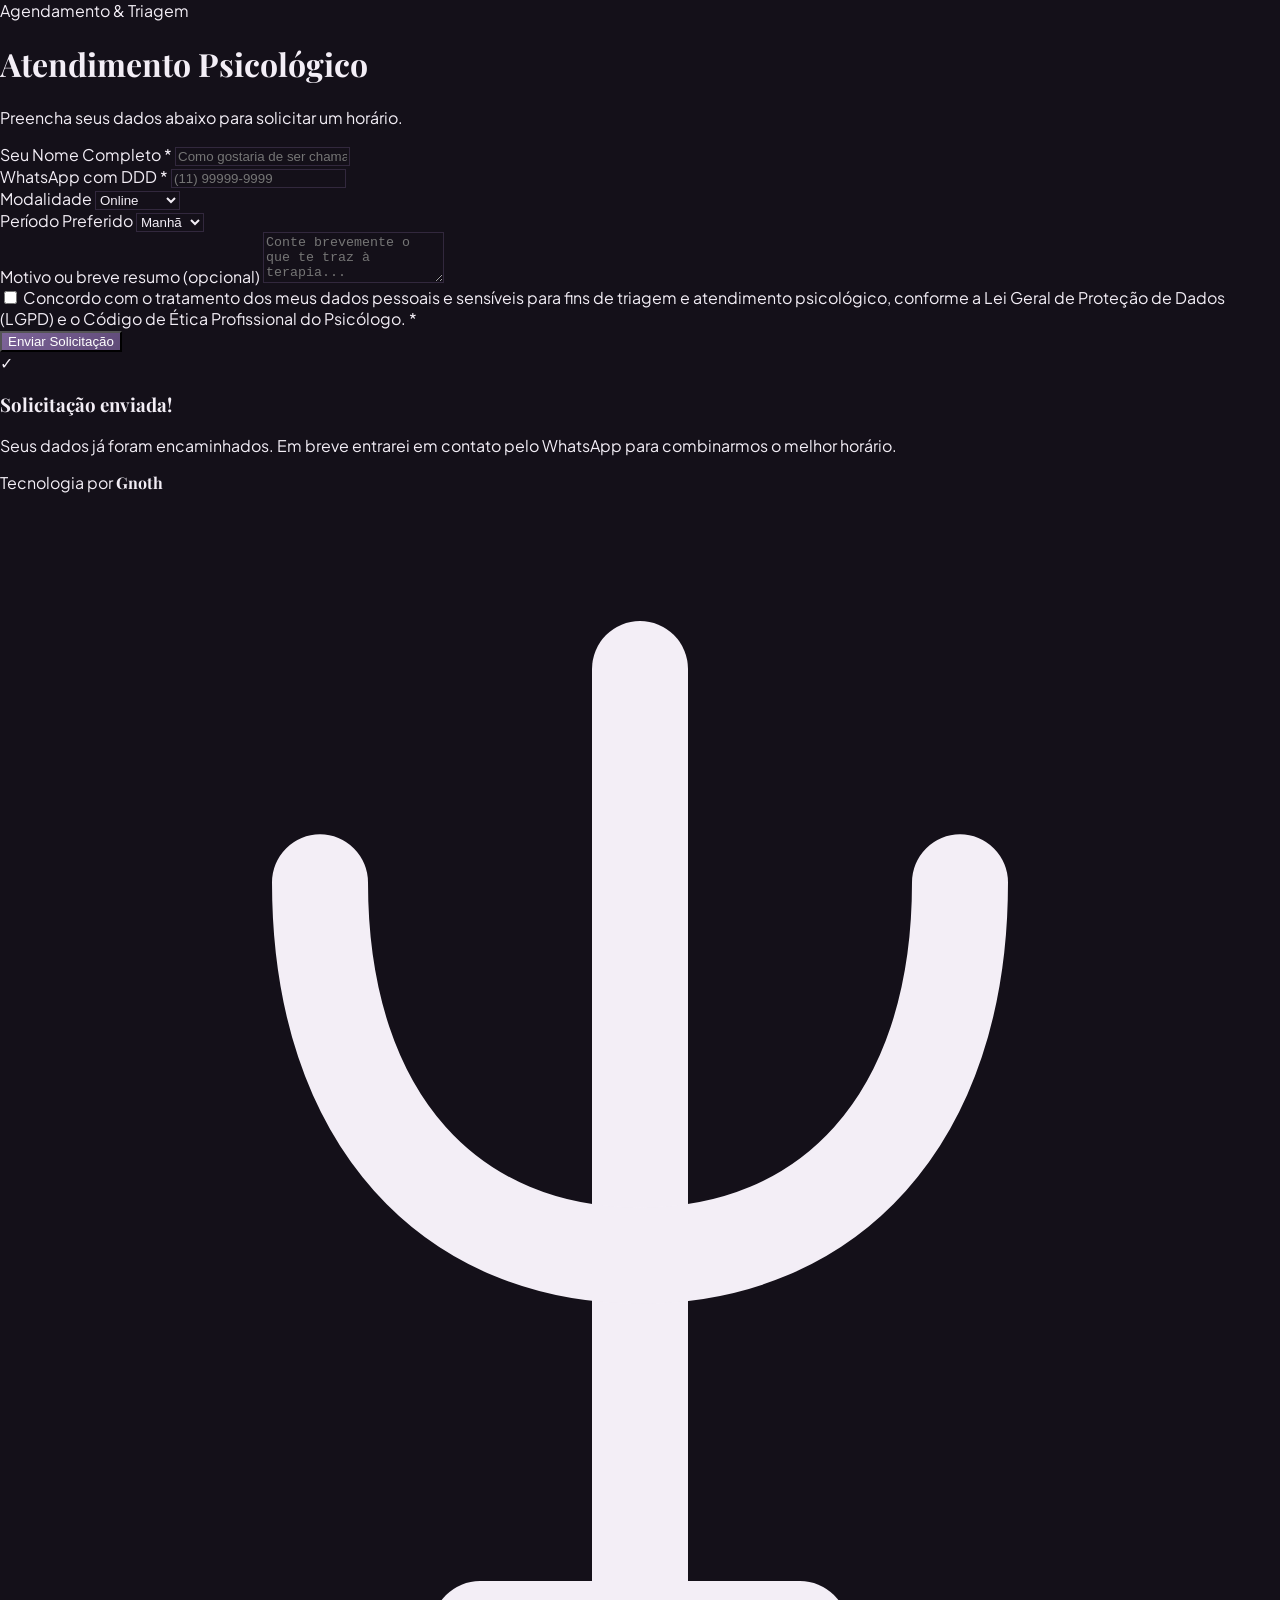
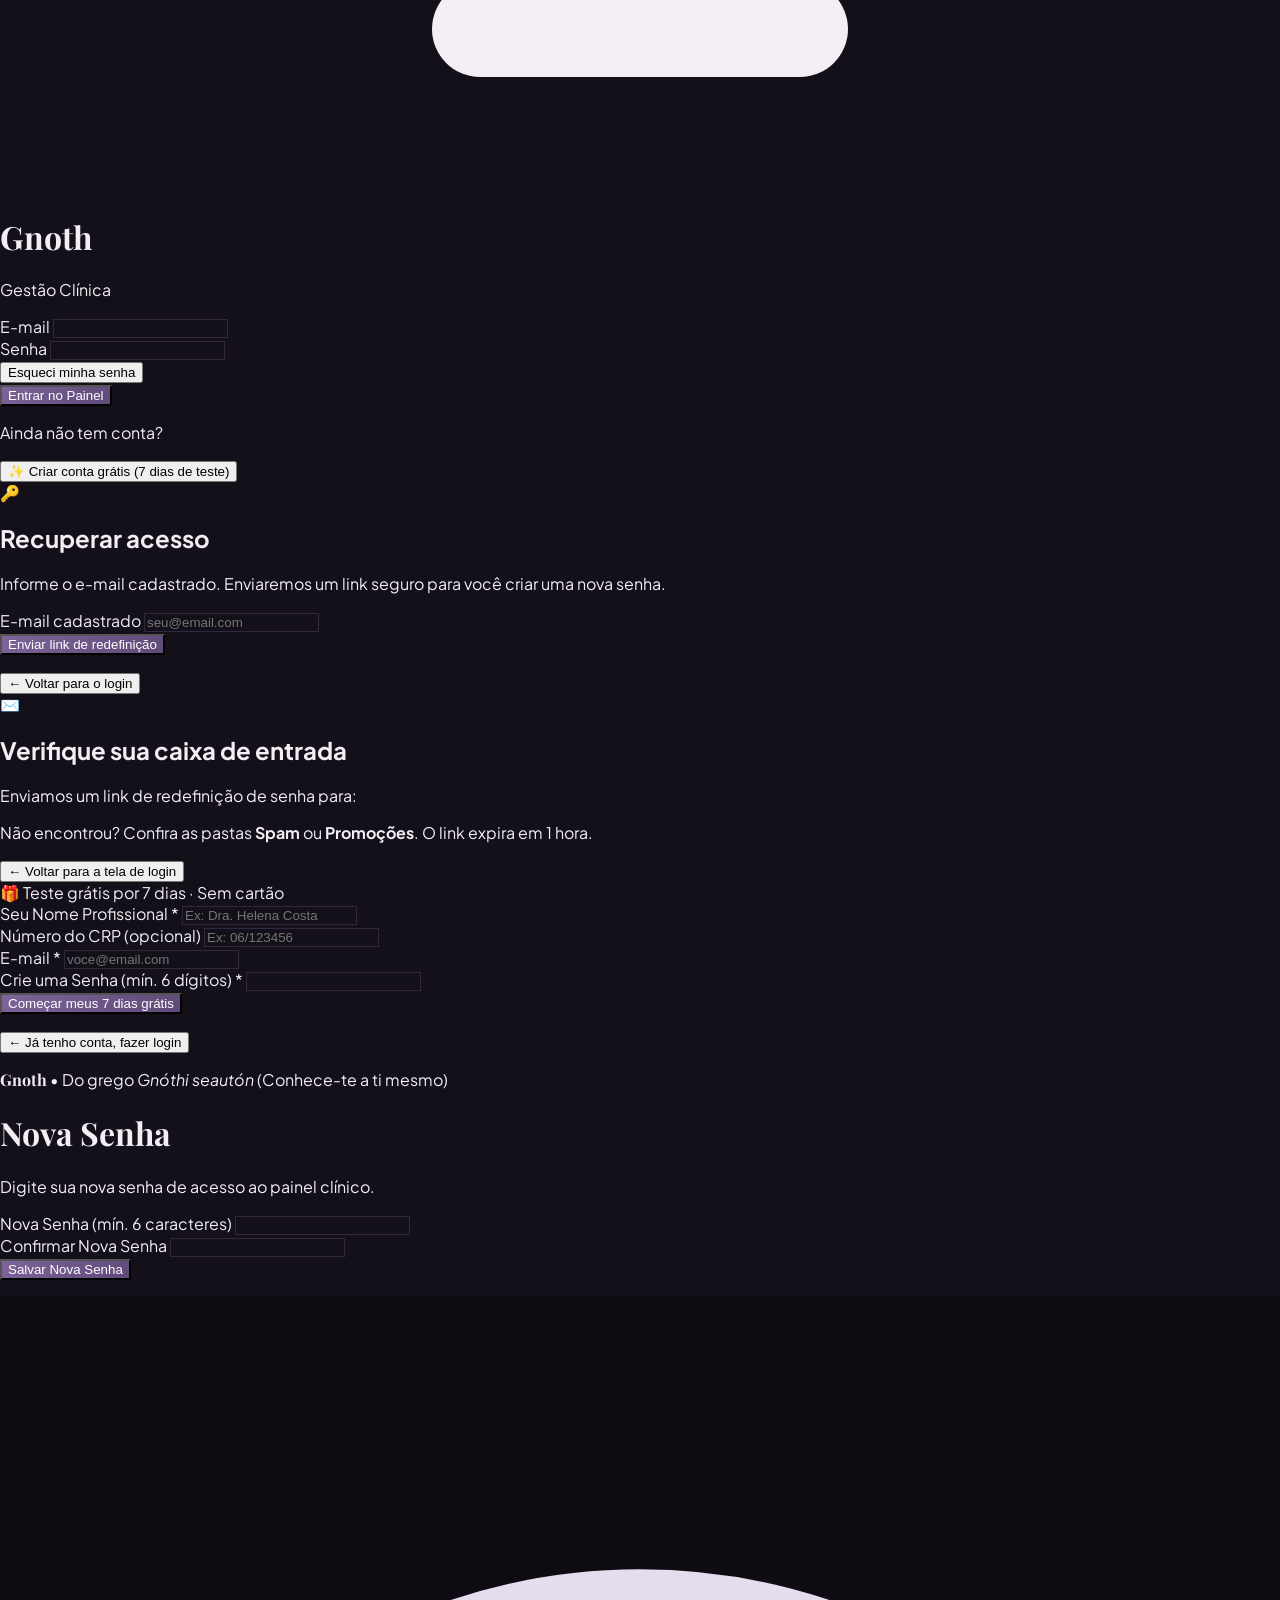
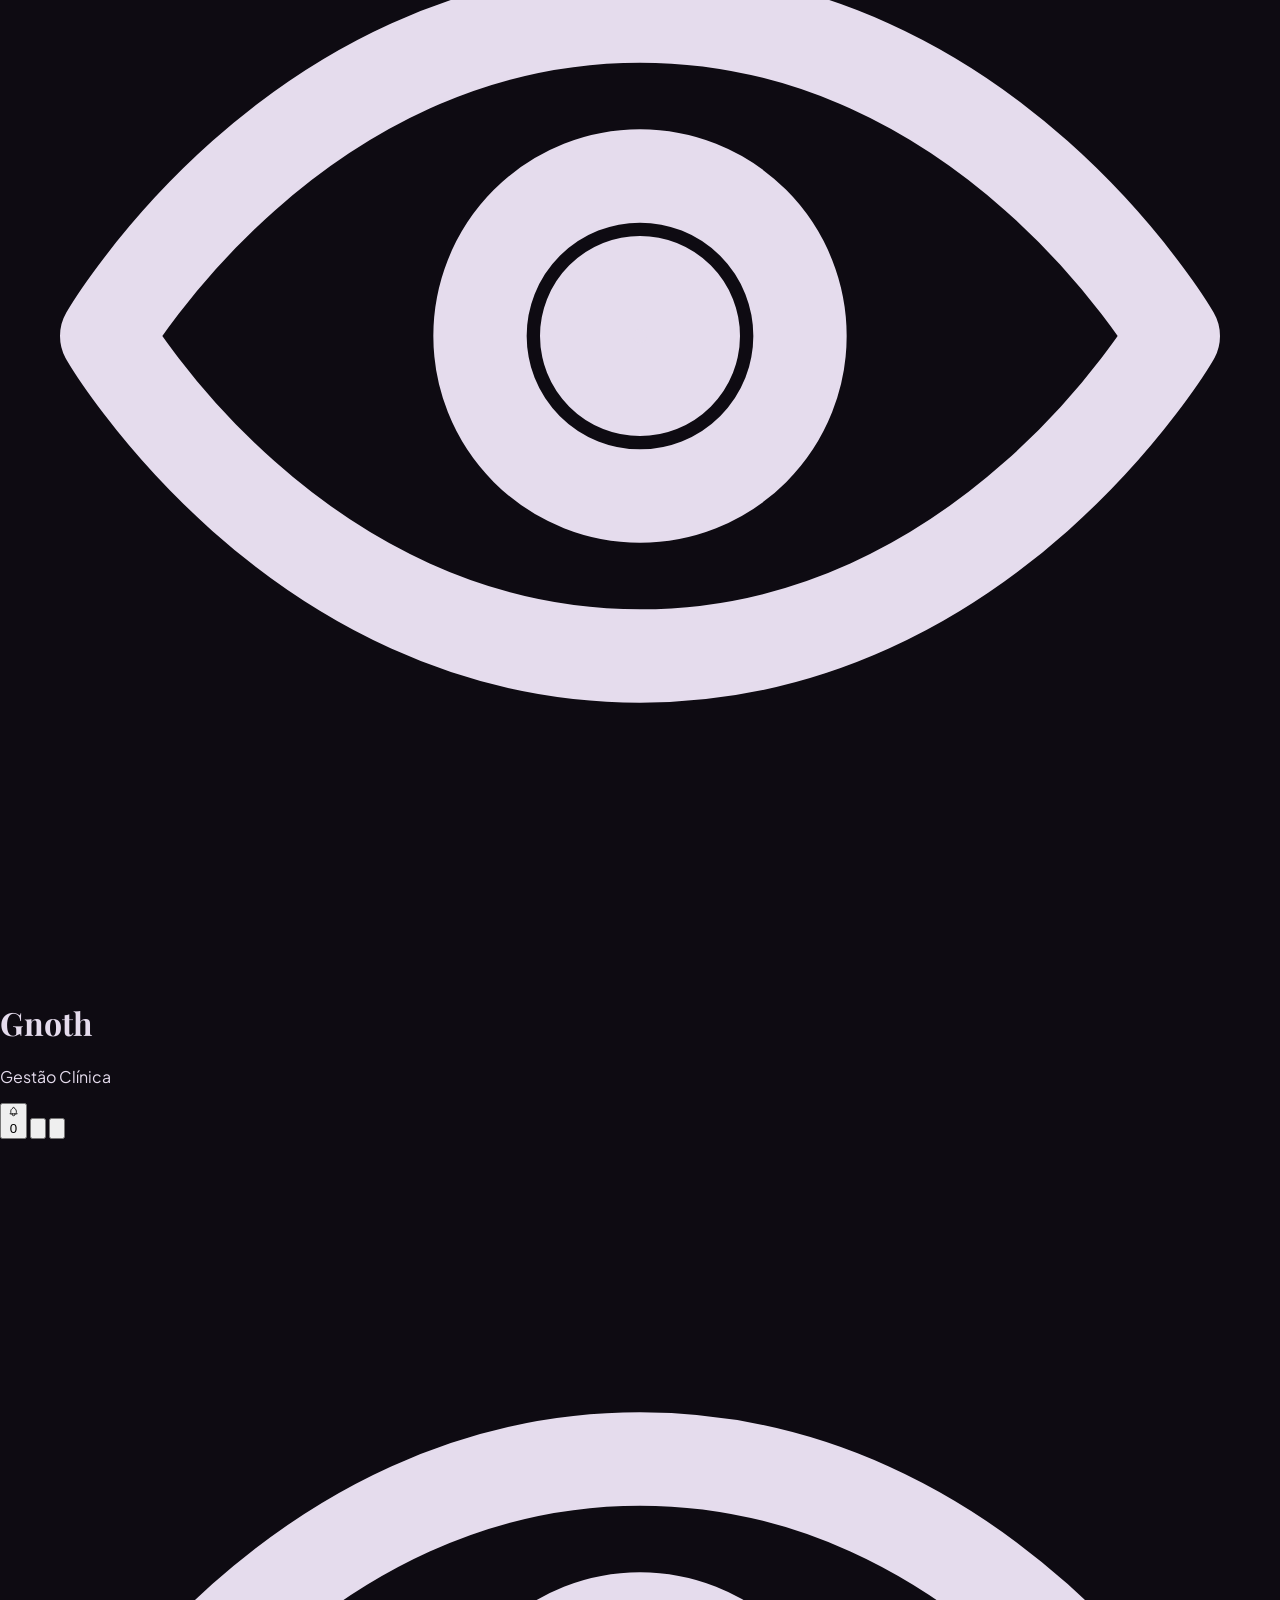
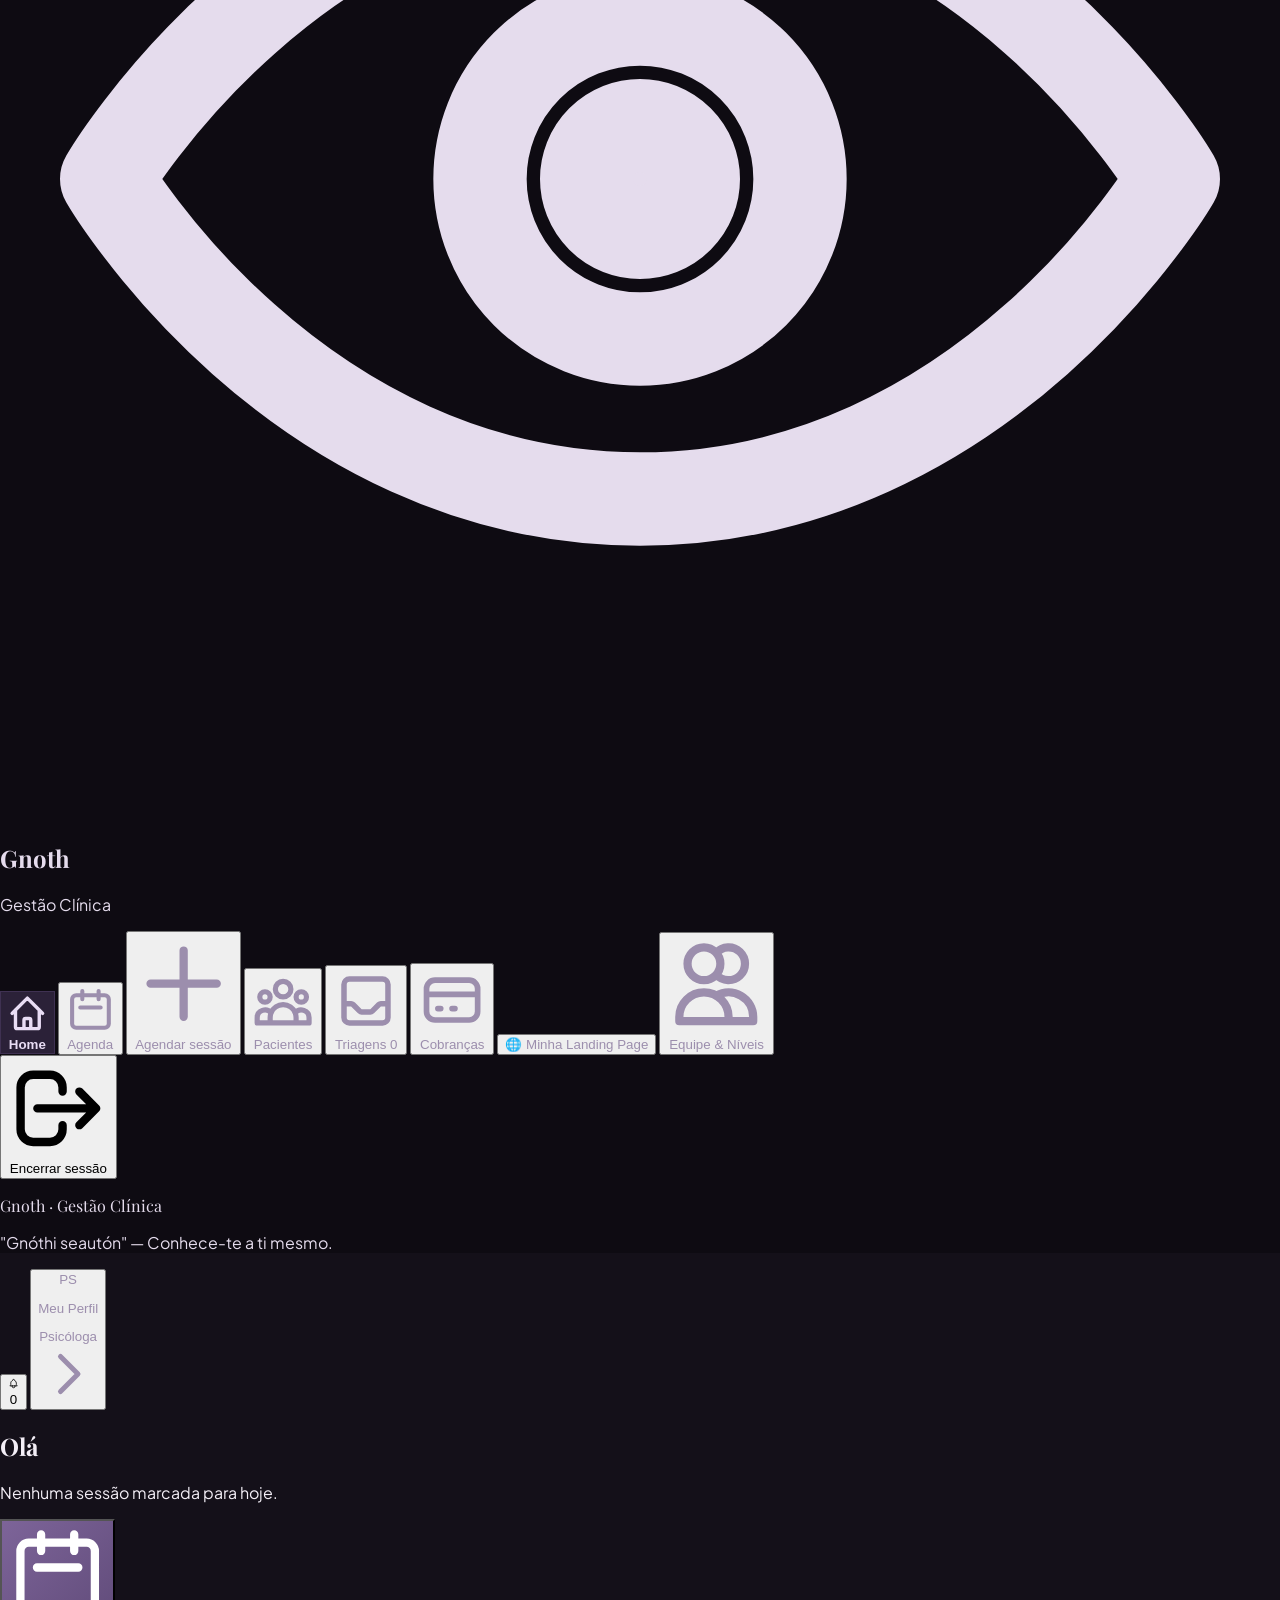
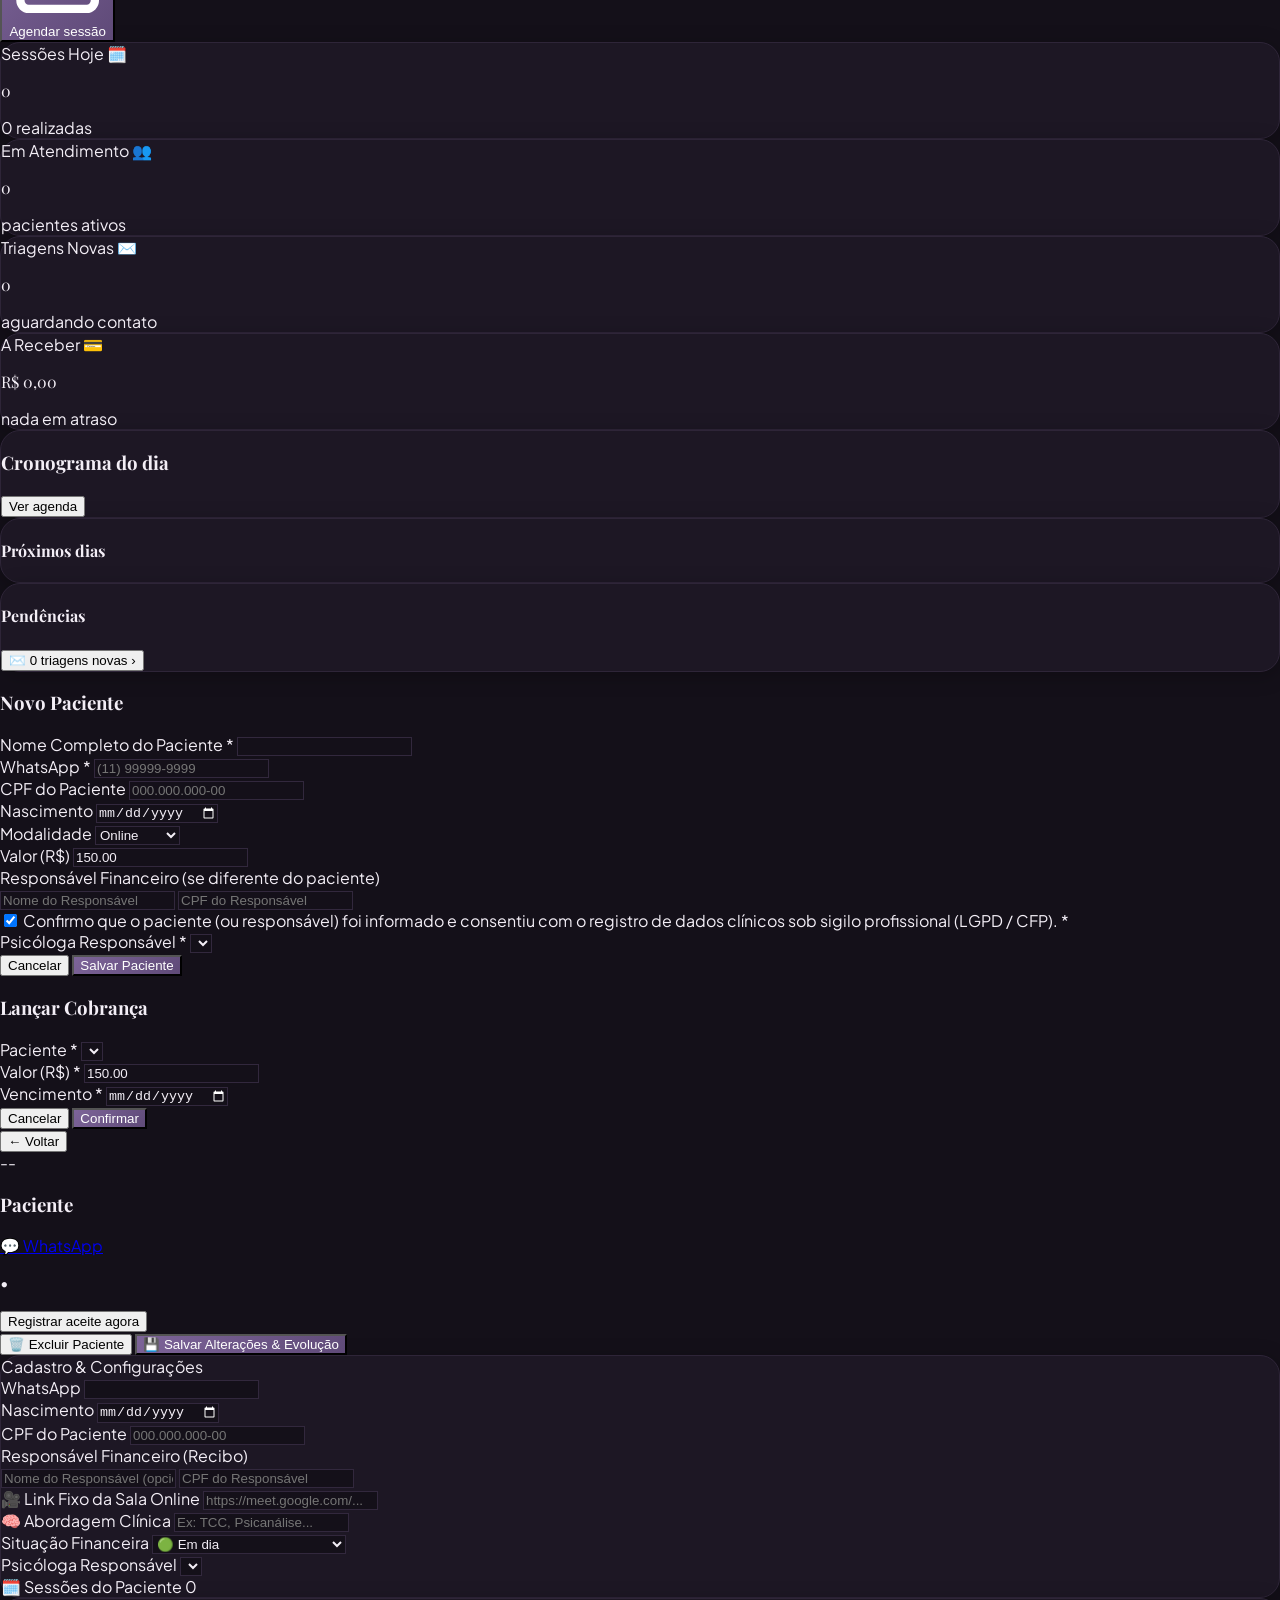
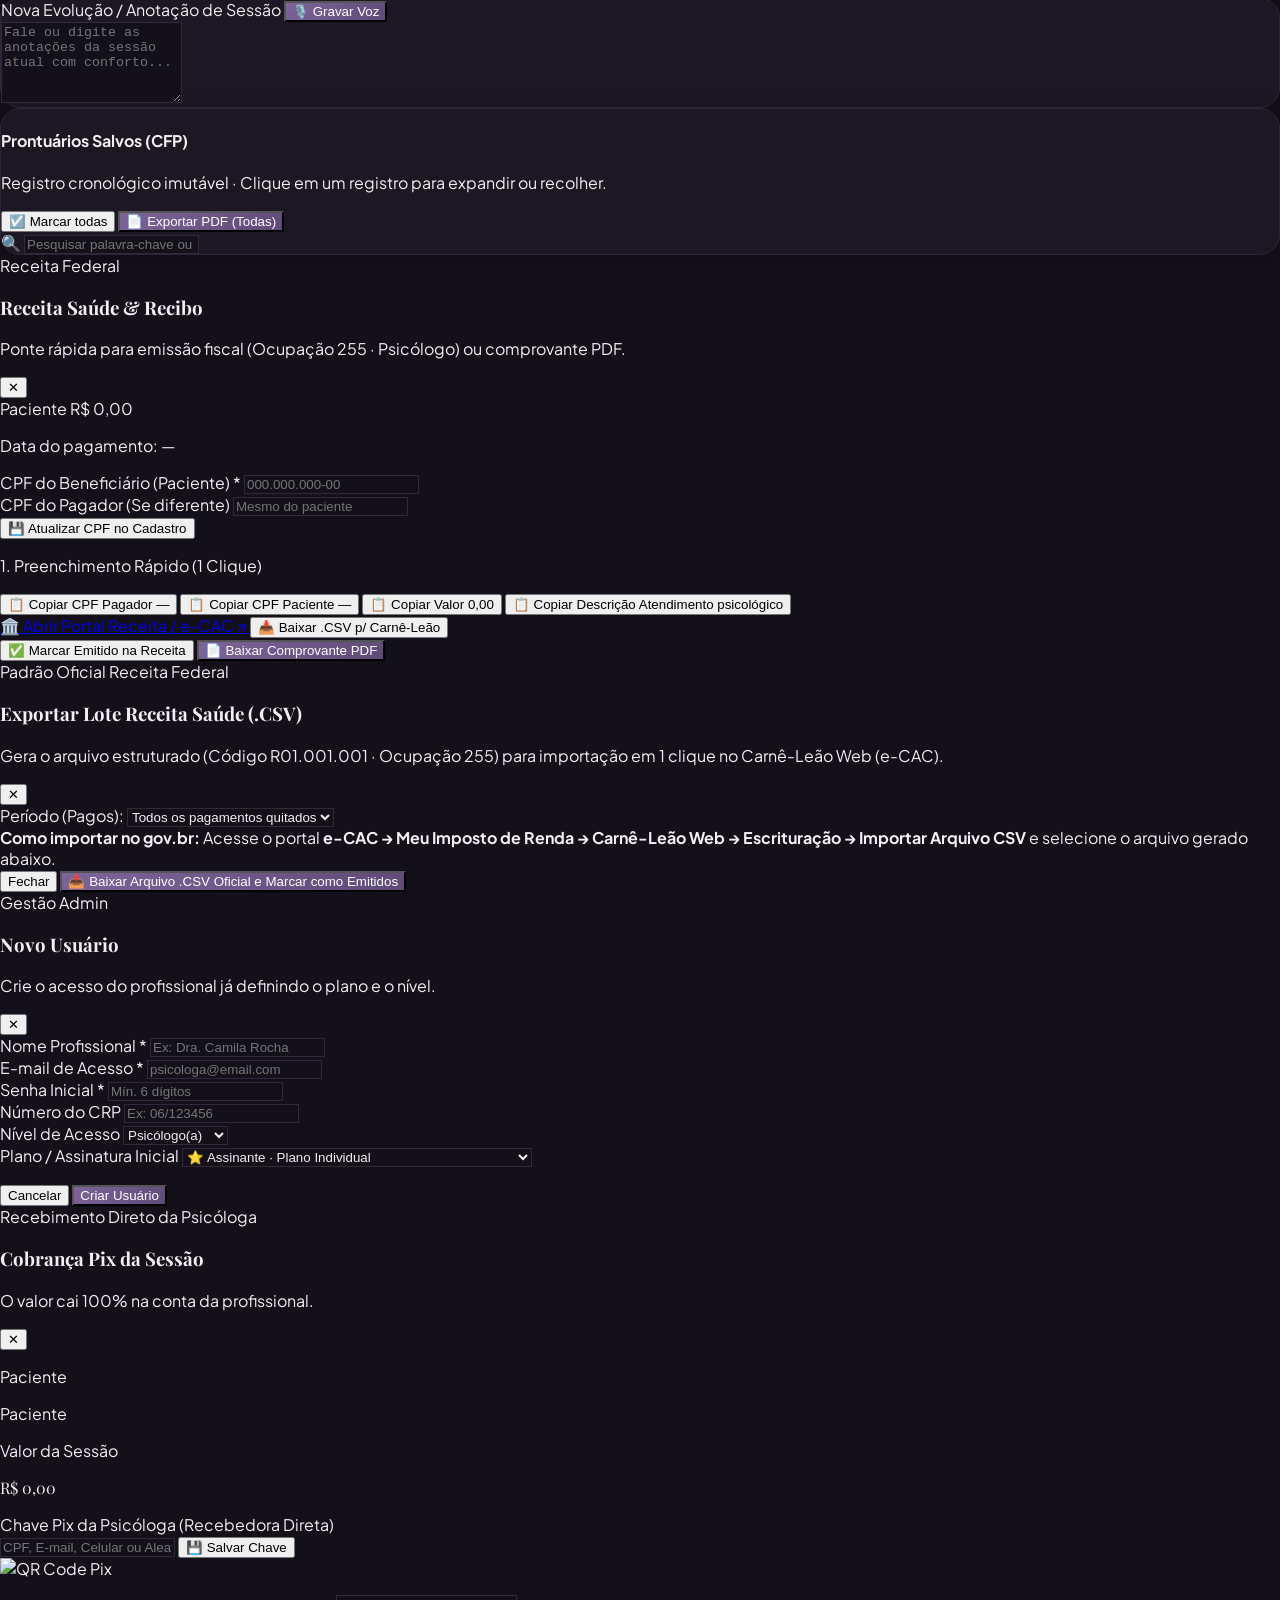
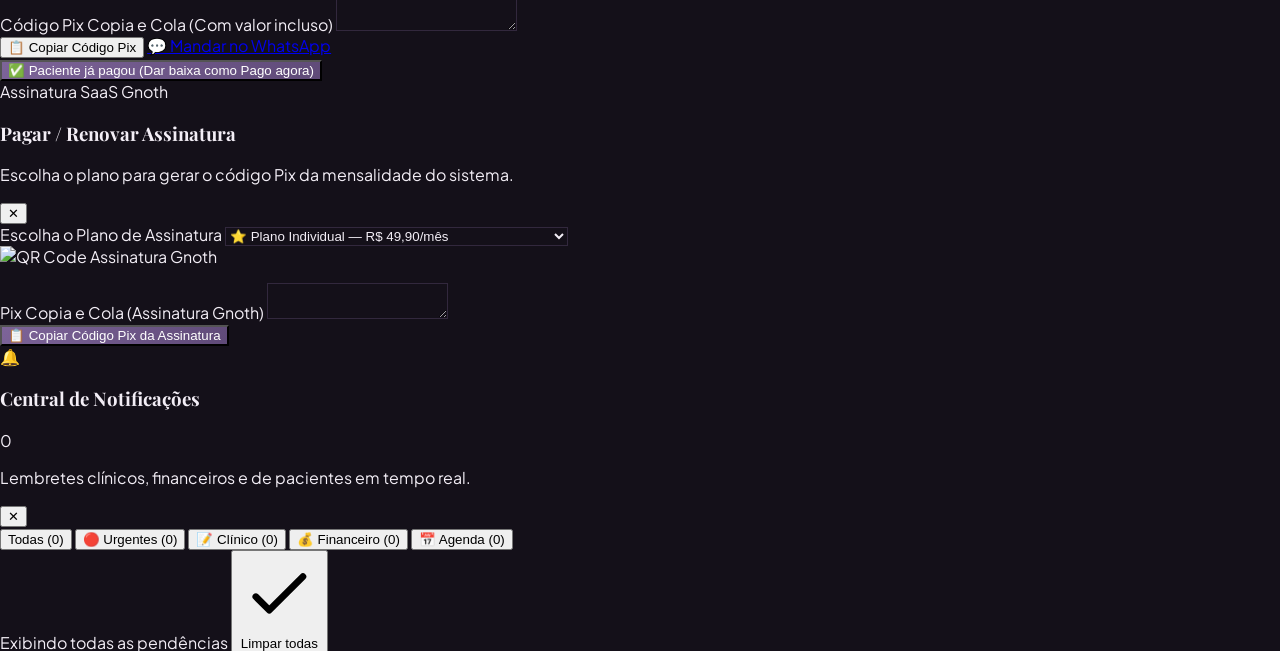
==== commit 59dc20e7: "feat: rebuild smart notification center with clinical, financial and appointment alerts" ====
--- a/app.html
+++ b/app.html
@@ -1609,22 +1609,49 @@
     </div>
 
     <!-- PAINEL FLUTUANTE: CENTRAL DE NOTIFICAÇÕES INTELIGENTES -->
-    <div id="painelNotificacoes" class="hidden fixed inset-0 bg-black/50 backdrop-blur-[1px] z-50 flex items-start justify-end p-4 md:pr-10 md:pt-20" onclick="if(event.target === this) alternarPainelNotificacoes()">
-        <div class="bg-[#1D1724] border border-[#3F3152] rounded-3xl shadow-2xl w-full max-w-md overflow-hidden flex flex-col max-h-[85vh]">
+    <div id="painelNotificacoes" class="hidden fixed inset-0 bg-black/60 backdrop-blur-[2px] z-50 flex items-start justify-end p-3 md:p-6" onclick="if(event.target === this) alternarPainelNotificacoes()">
+        <div class="bg-[#1D1724] border border-[#3F3152] rounded-3xl shadow-2xl w-full max-w-lg overflow-hidden flex flex-col max-h-[90vh]">
+            <!-- CABEÇALHO -->
             <div class="p-5 border-b border-[#2E2538] flex items-center justify-between bg-[#141019]">
-                <div>
-                    <h3 class="font-serif text-lg font-bold text-[#F3EEF6] flex items-center gap-2">
-                        <span>🔔</span> Central de Lembretes
-                    </h3>
-                    <p class="text-[11px] text-[#9C8EAD]">Alertas automáticos de prontuários, sessões e pacotes.</p>
-                </div>
-                <button type="button" onclick="alternarPainelNotificacoes()" class="text-[#9C8EAD] hover:text-white text-xl leading-none p-1">✕</button>
-            </div>
+                <div class="flex items-center gap-3">
+                    <div class="w-10 h-10 rounded-2xl bg-[#2B2138] border border-[#3F3152] flex items-center justify-center text-[#D8B4FE] text-lg shadow-sm">
+                        🔔
+                    </div>
+                    <div>
+                        <div class="flex items-center gap-2">
+                            <h3 class="font-serif text-lg font-bold text-[#F3EEF6]">Central de Notificações</h3>
+                            <span id="badgeTotalPainelNotificacoes" class="px-2 py-0.5 rounded-full text-[10px] font-bold bg-[#8A4F7D]/30 text-[#D8B4FE] border border-[#8A4F7D]/40">0</span>
+                        </div>
+                        <p class="text-[11px] text-[#9C8EAD]">Lembretes clínicos, financeiros e de pacientes em tempo real.</p>
+                    </div>
+                </div>
+                <button type="button" onclick="alternarPainelNotificacoes()" class="p-2 text-[#9C8EAD] hover:text-white rounded-xl hover:bg-white/5 transition leading-none text-lg" title="Fechar">✕</button>
+            </div>
+
+            <!-- FILTROS POR CATEGORIA (PILLS) -->
+            <div class="px-4 py-2.5 bg-[#17121F] border-b border-[#261F30] flex items-center gap-1.5 overflow-x-auto text-[11px] no-scrollbar">
+                <button type="button" onclick="filtrarNotificacoes('todas')" id="btnFiltroNotif-todas" class="px-3 py-1.5 rounded-xl font-semibold transition whitespace-nowrap bg-[#8A4F7D] text-white shadow-sm">Todas (<span id="contNotif-todas">0</span>)</button>
+                <button type="button" onclick="filtrarNotificacoes('urgente')" id="btnFiltroNotif-urgente" class="px-3 py-1.5 rounded-xl font-semibold transition whitespace-nowrap text-[#9C8EAD] hover:text-white hover:bg-[#251D2E]">🔴 Urgentes (<span id="contNotif-urgente">0</span>)</button>
+                <button type="button" onclick="filtrarNotificacoes('clinico')" id="btnFiltroNotif-clinico" class="px-3 py-1.5 rounded-xl font-semibold transition whitespace-nowrap text-[#9C8EAD] hover:text-white hover:bg-[#251D2E]">📝 Clínico (<span id="contNotif-clinico">0</span>)</button>
+                <button type="button" onclick="filtrarNotificacoes('financeiro')" id="btnFiltroNotif-financeiro" class="px-3 py-1.5 rounded-xl font-semibold transition whitespace-nowrap text-[#9C8EAD] hover:text-white hover:bg-[#251D2E]">💰 Financeiro (<span id="contNotif-financeiro">0</span>)</button>
+                <button type="button" onclick="filtrarNotificacoes('agenda')" id="btnFiltroNotif-agenda" class="px-3 py-1.5 rounded-xl font-semibold transition whitespace-nowrap text-[#9C8EAD] hover:text-white hover:bg-[#251D2E]">📅 Agenda (<span id="contNotif-agenda">0</span>)</button>
+            </div>
+
+            <!-- BARRA DE CONTROLE (MARCAR TODAS COMO LIDAS / STATUS) -->
+            <div class="px-4 py-2 bg-[#141019]/70 border-b border-[#261F30] flex items-center justify-between text-[11px] text-[#9C8EAD]">
+                <span id="textoStatusFiltroNotificacoes">Exibindo todas as pendências</span>
+                <button type="button" onclick="dispensarTodasNotificacoes()" class="hover:text-[#D8B4FE] transition flex items-center gap-1.5 text-[11px] font-medium" title="Marcar todos os alertas atuais como lidos">
+                    <svg class="w-3.5 h-3.5" fill="none" stroke="currentColor" viewBox="0 0 24 24"><path stroke-linecap="round" stroke-linejoin="round" stroke-width="2" d="M5 13l4 4L19 7"/></svg>
+                    <span>Limpar todas</span>
+                </button>
+            </div>
+
+            <!-- LISTAGEM DE NOTIFICAÇÕES -->
             <div id="listaNotificacoesInteligentes" class="p-4 space-y-3 overflow-y-auto flex-1"></div>
         </div>
     </div>
 
     <!-- JAVASCRIPT GERAL -->
-    <script src="app.js?v=20261117k"></script>
+    <script src="app.js?v=20261117m"></script>
 </body>
 </html>
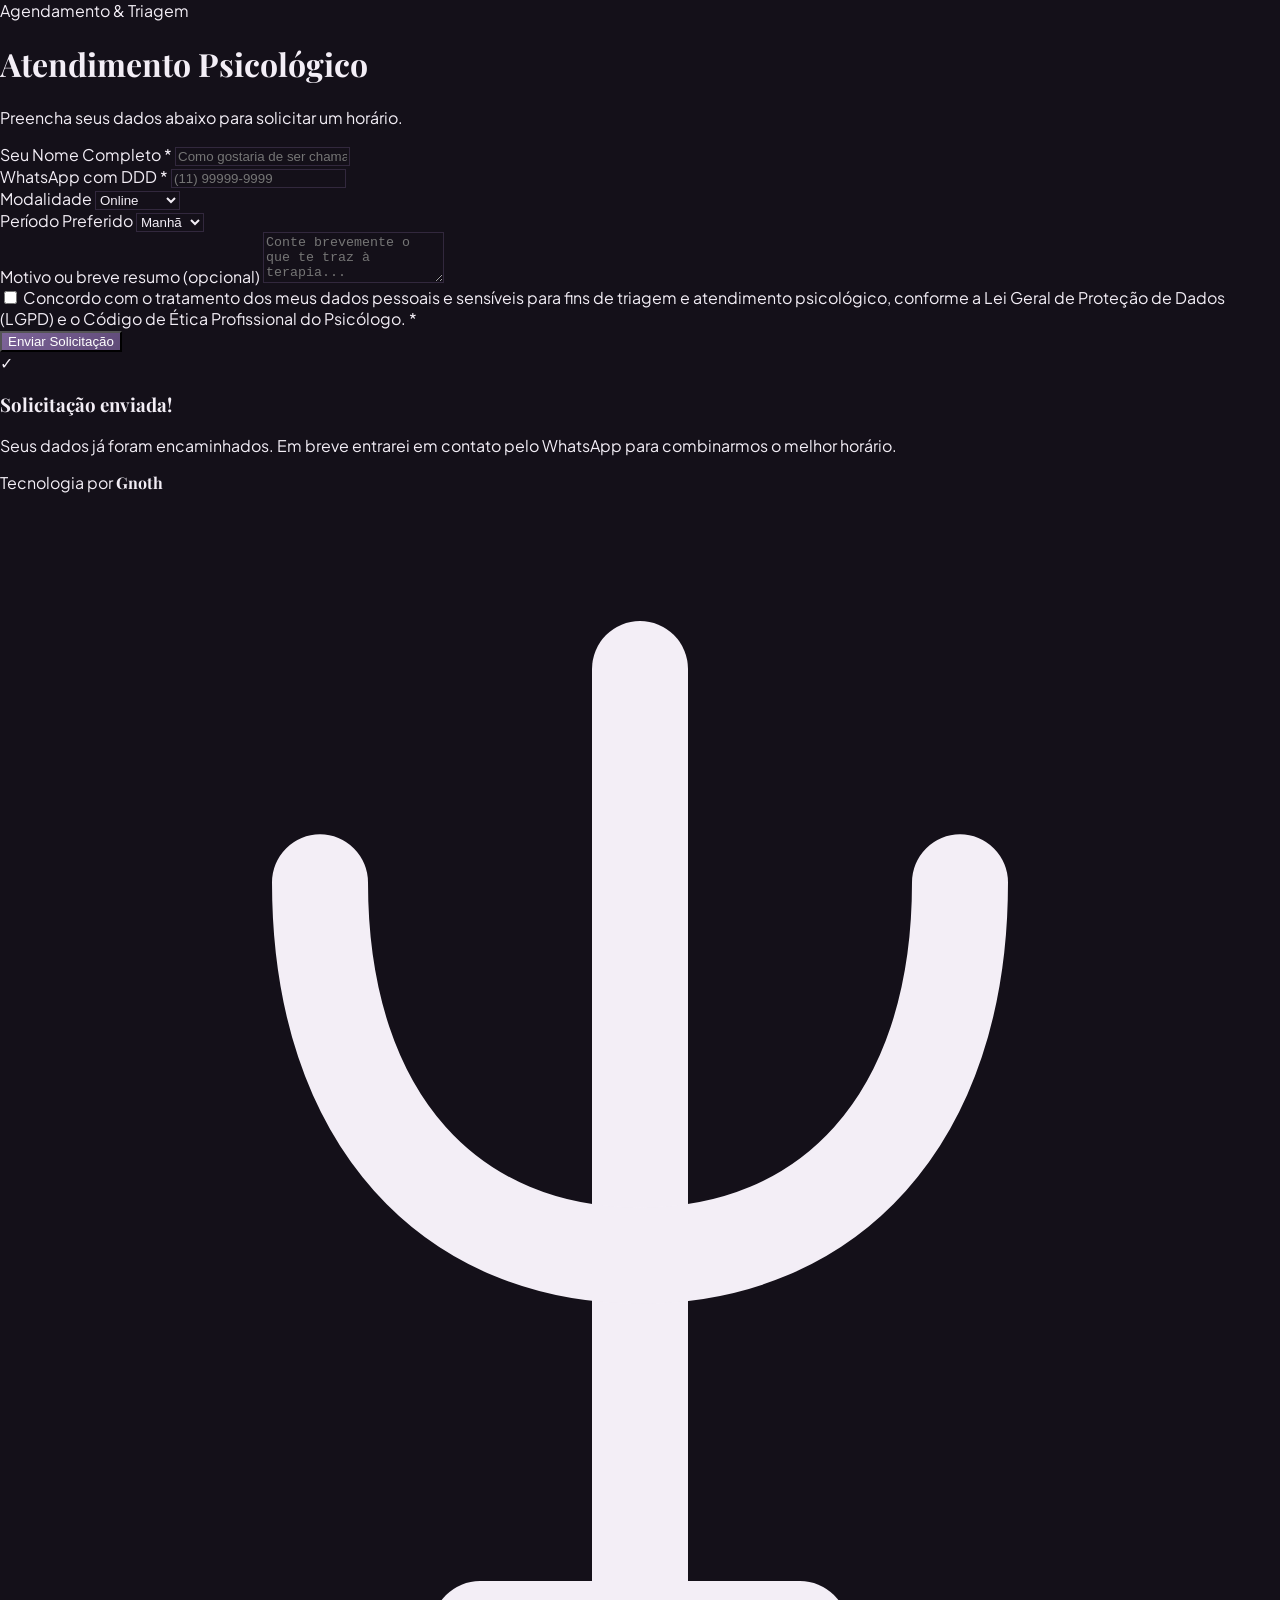
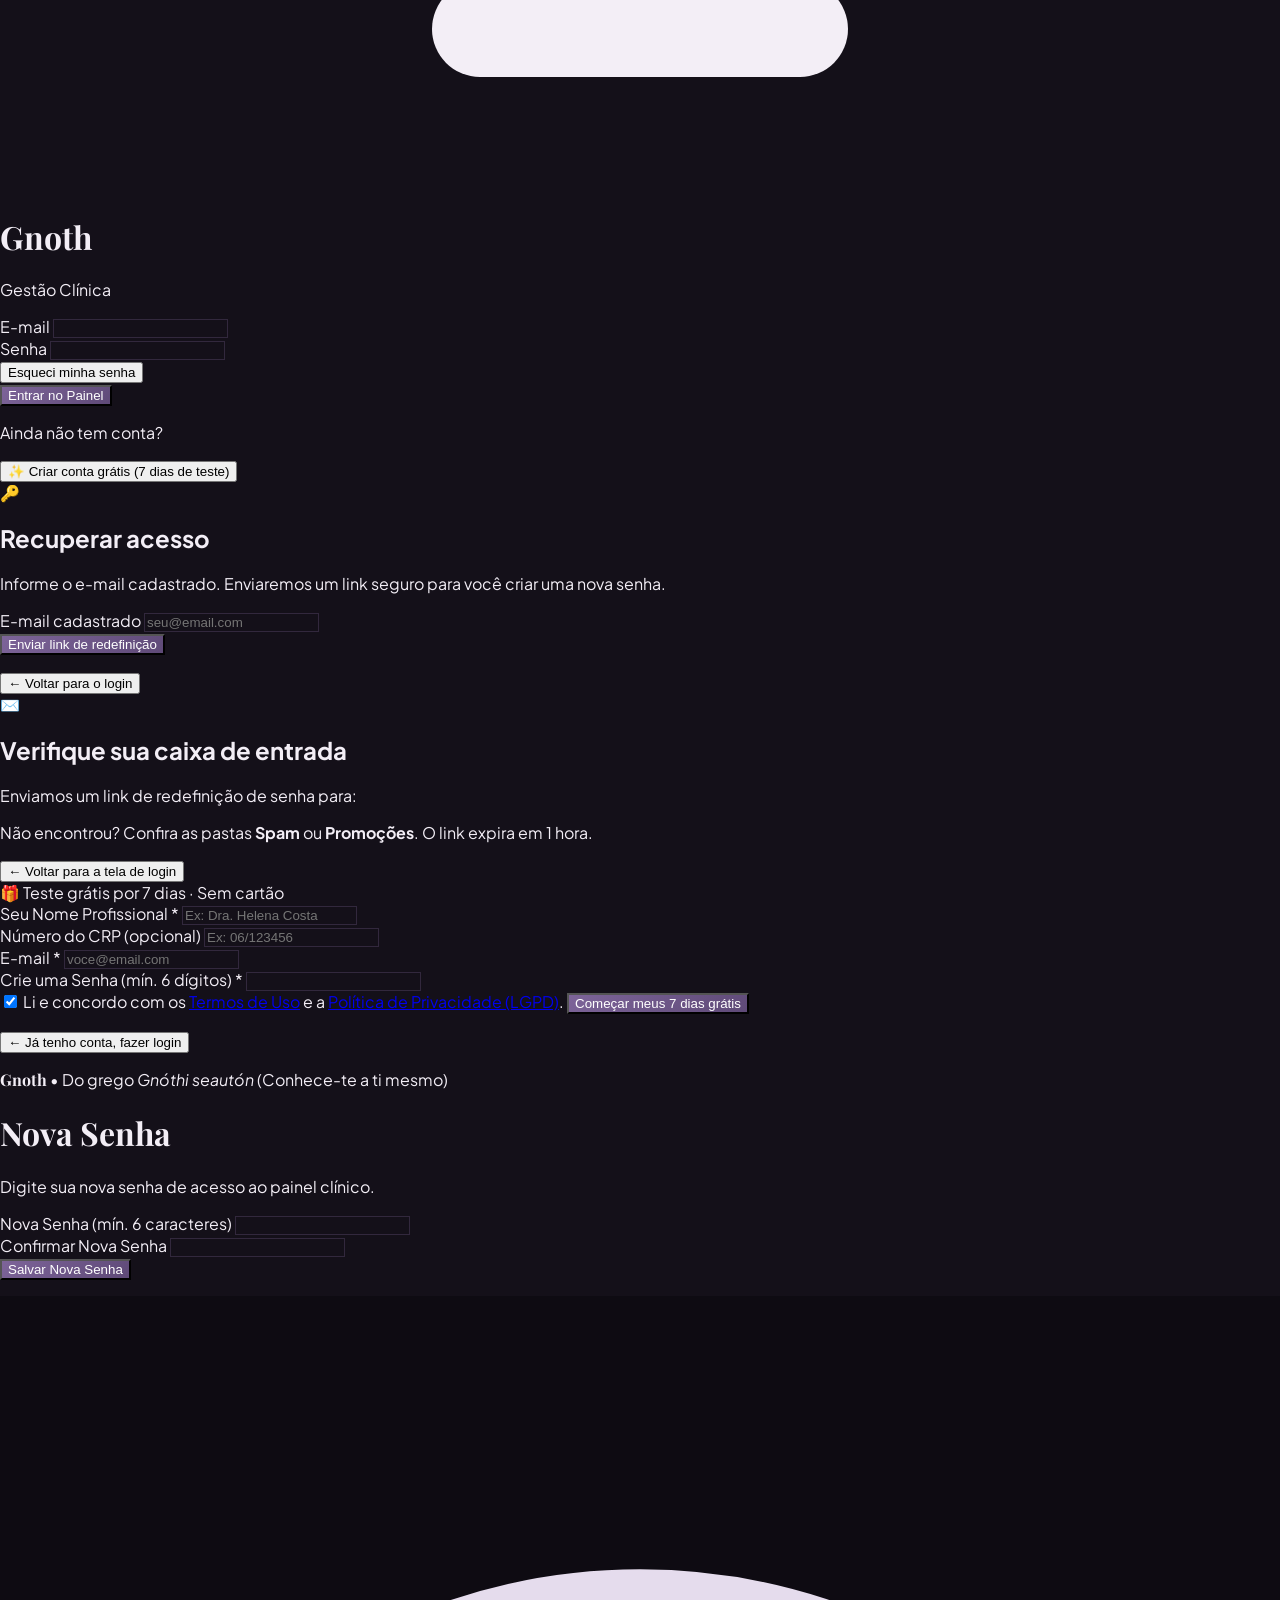
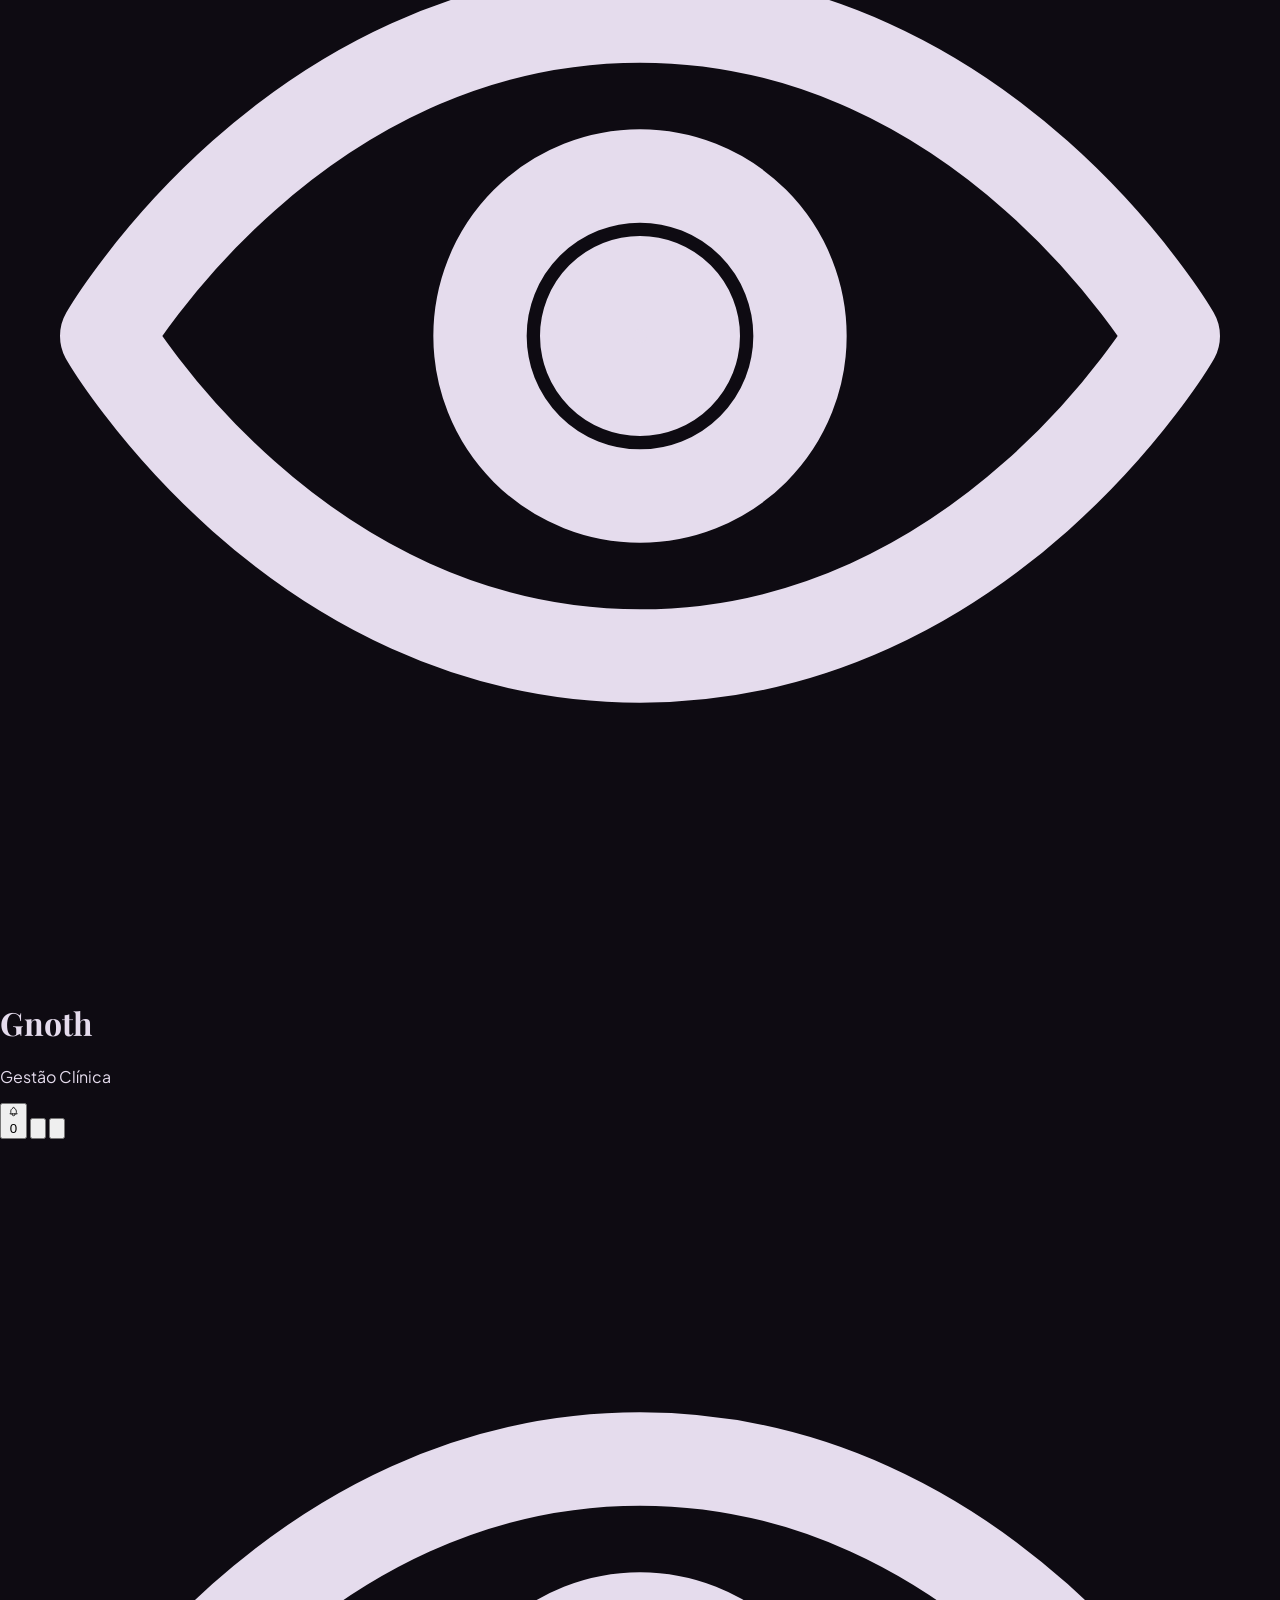
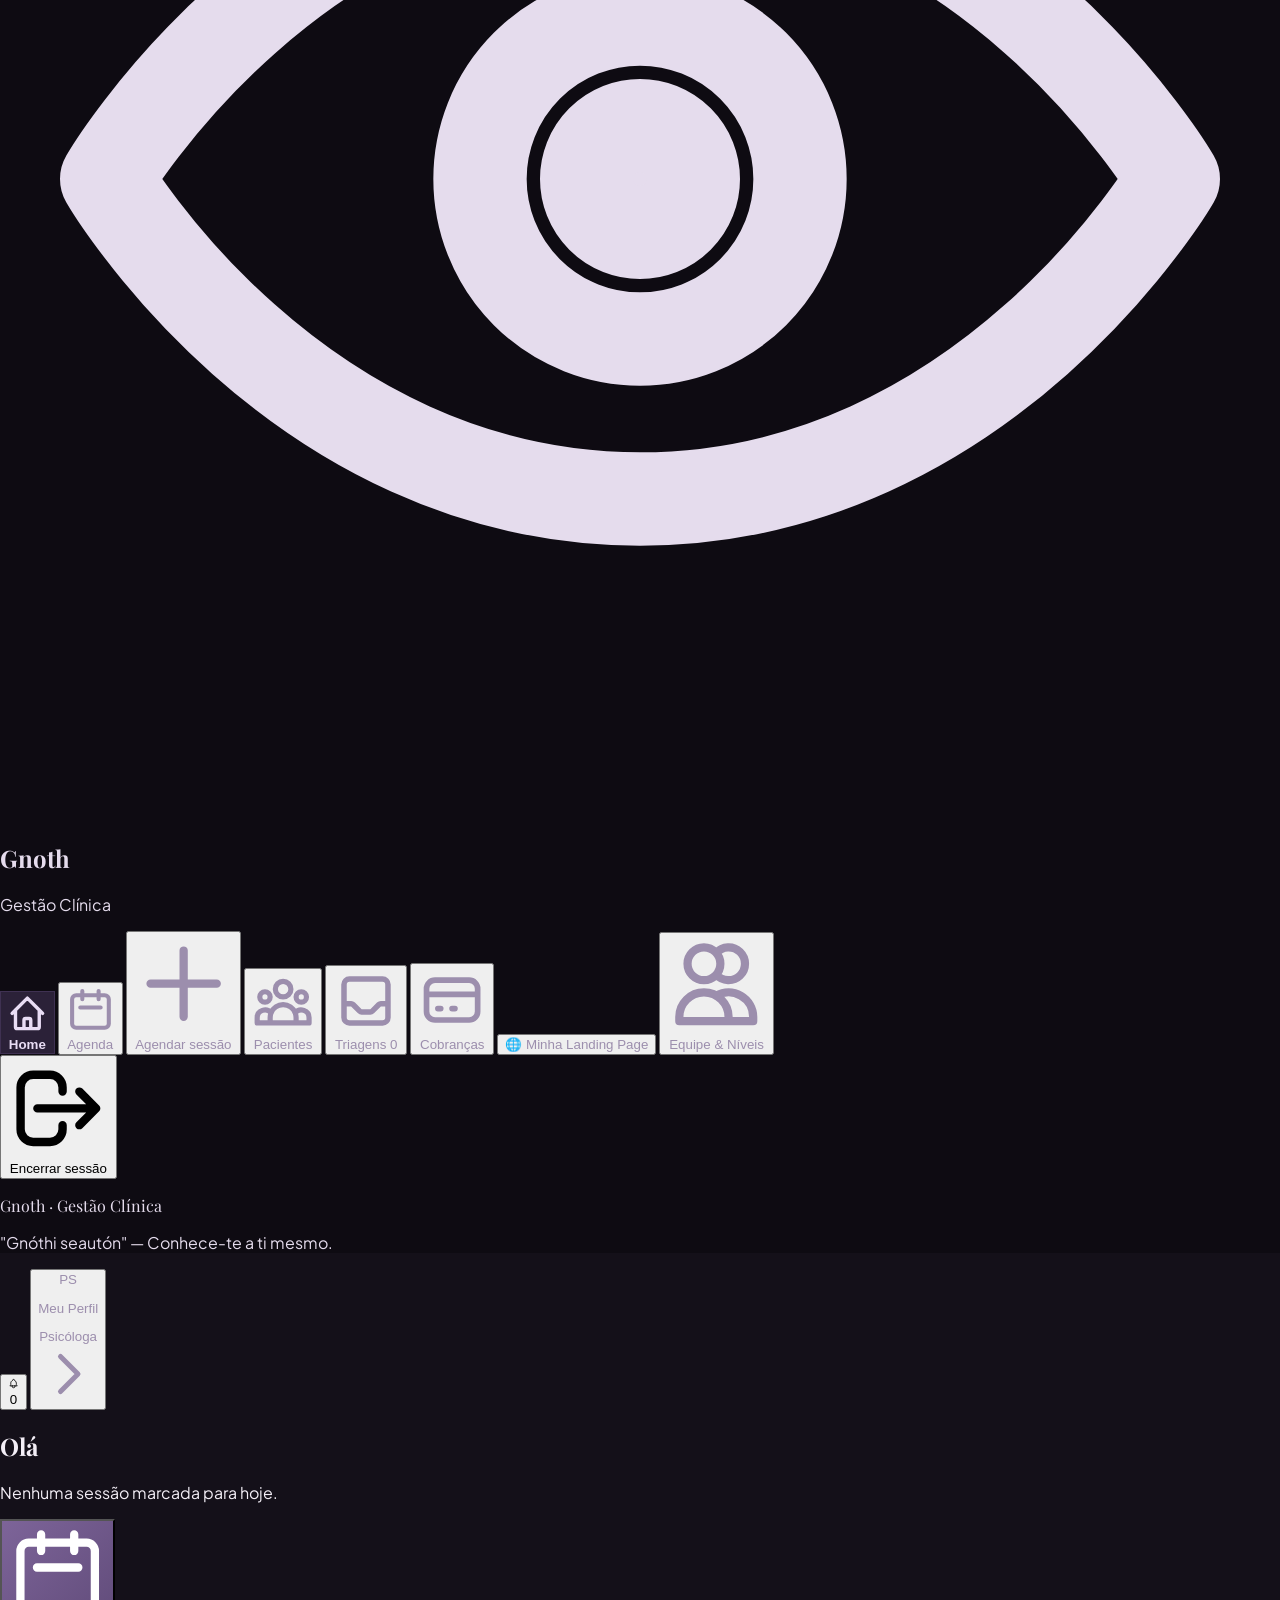
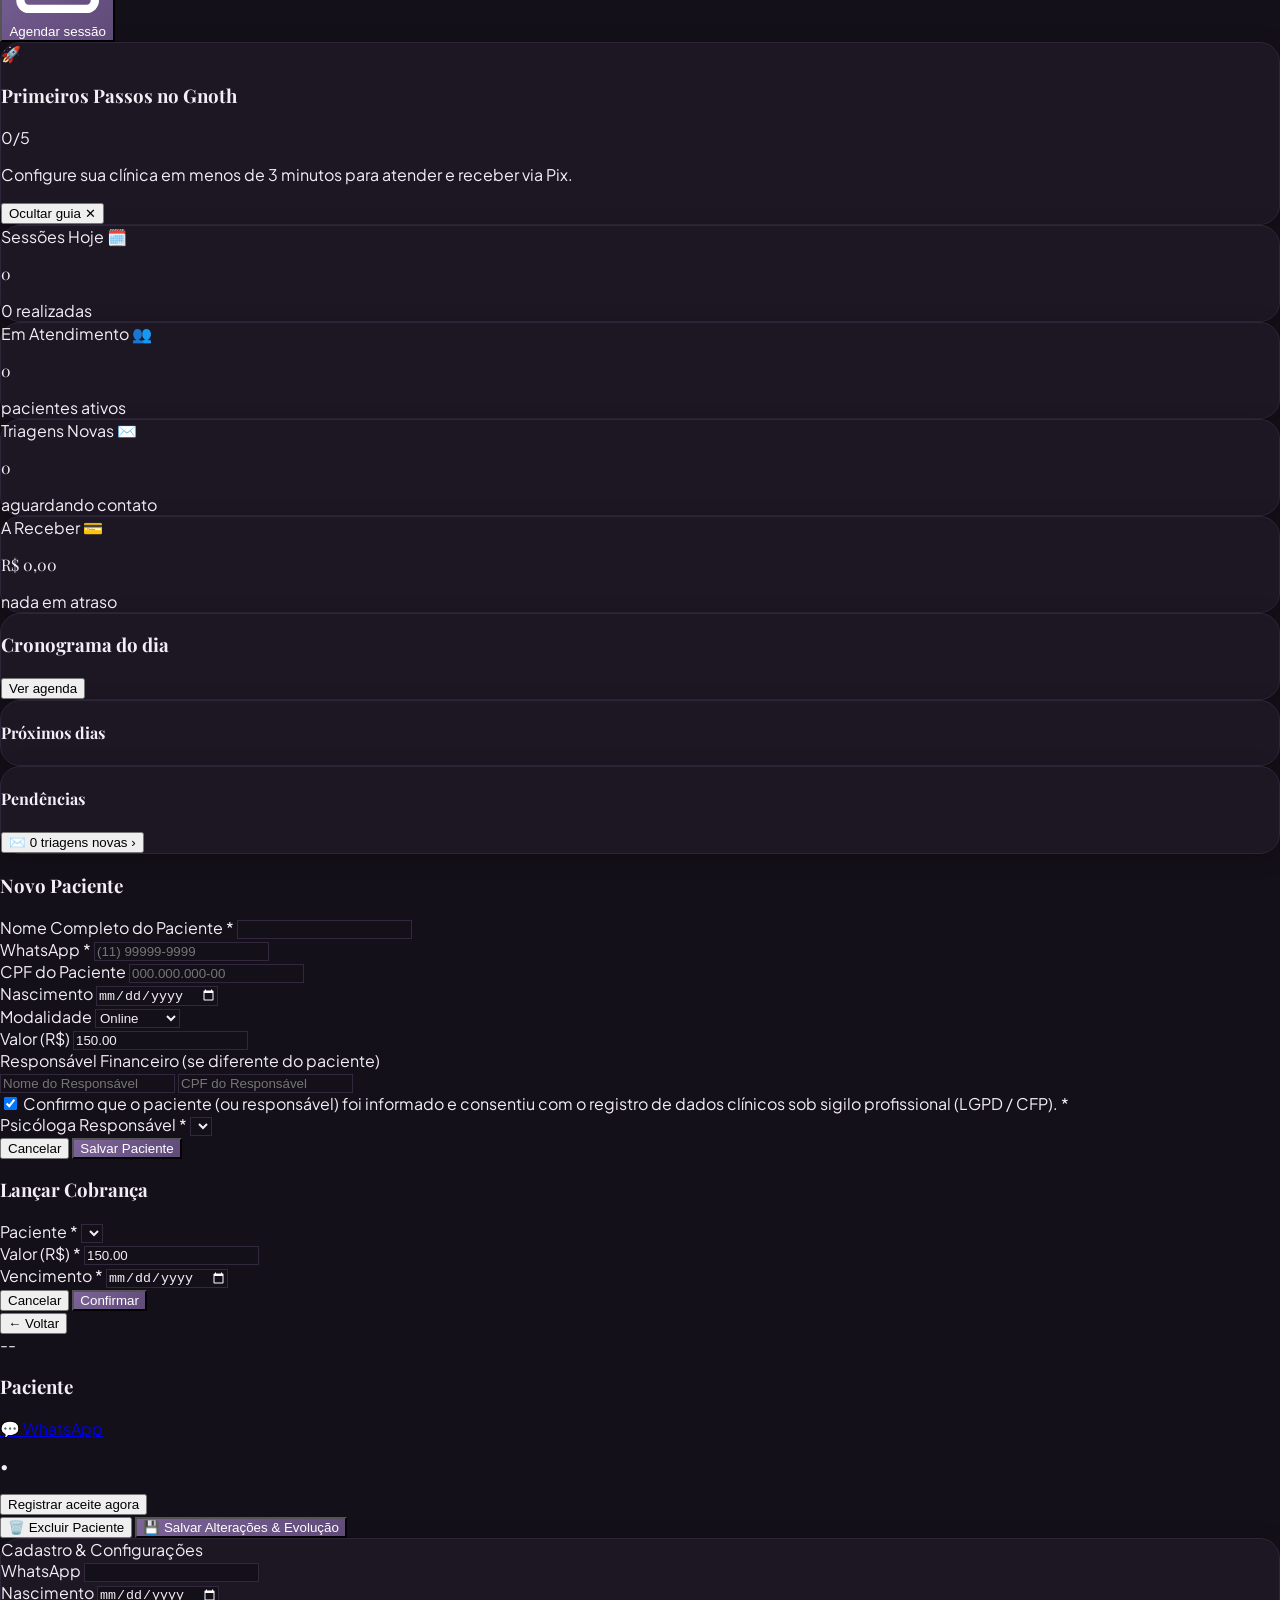
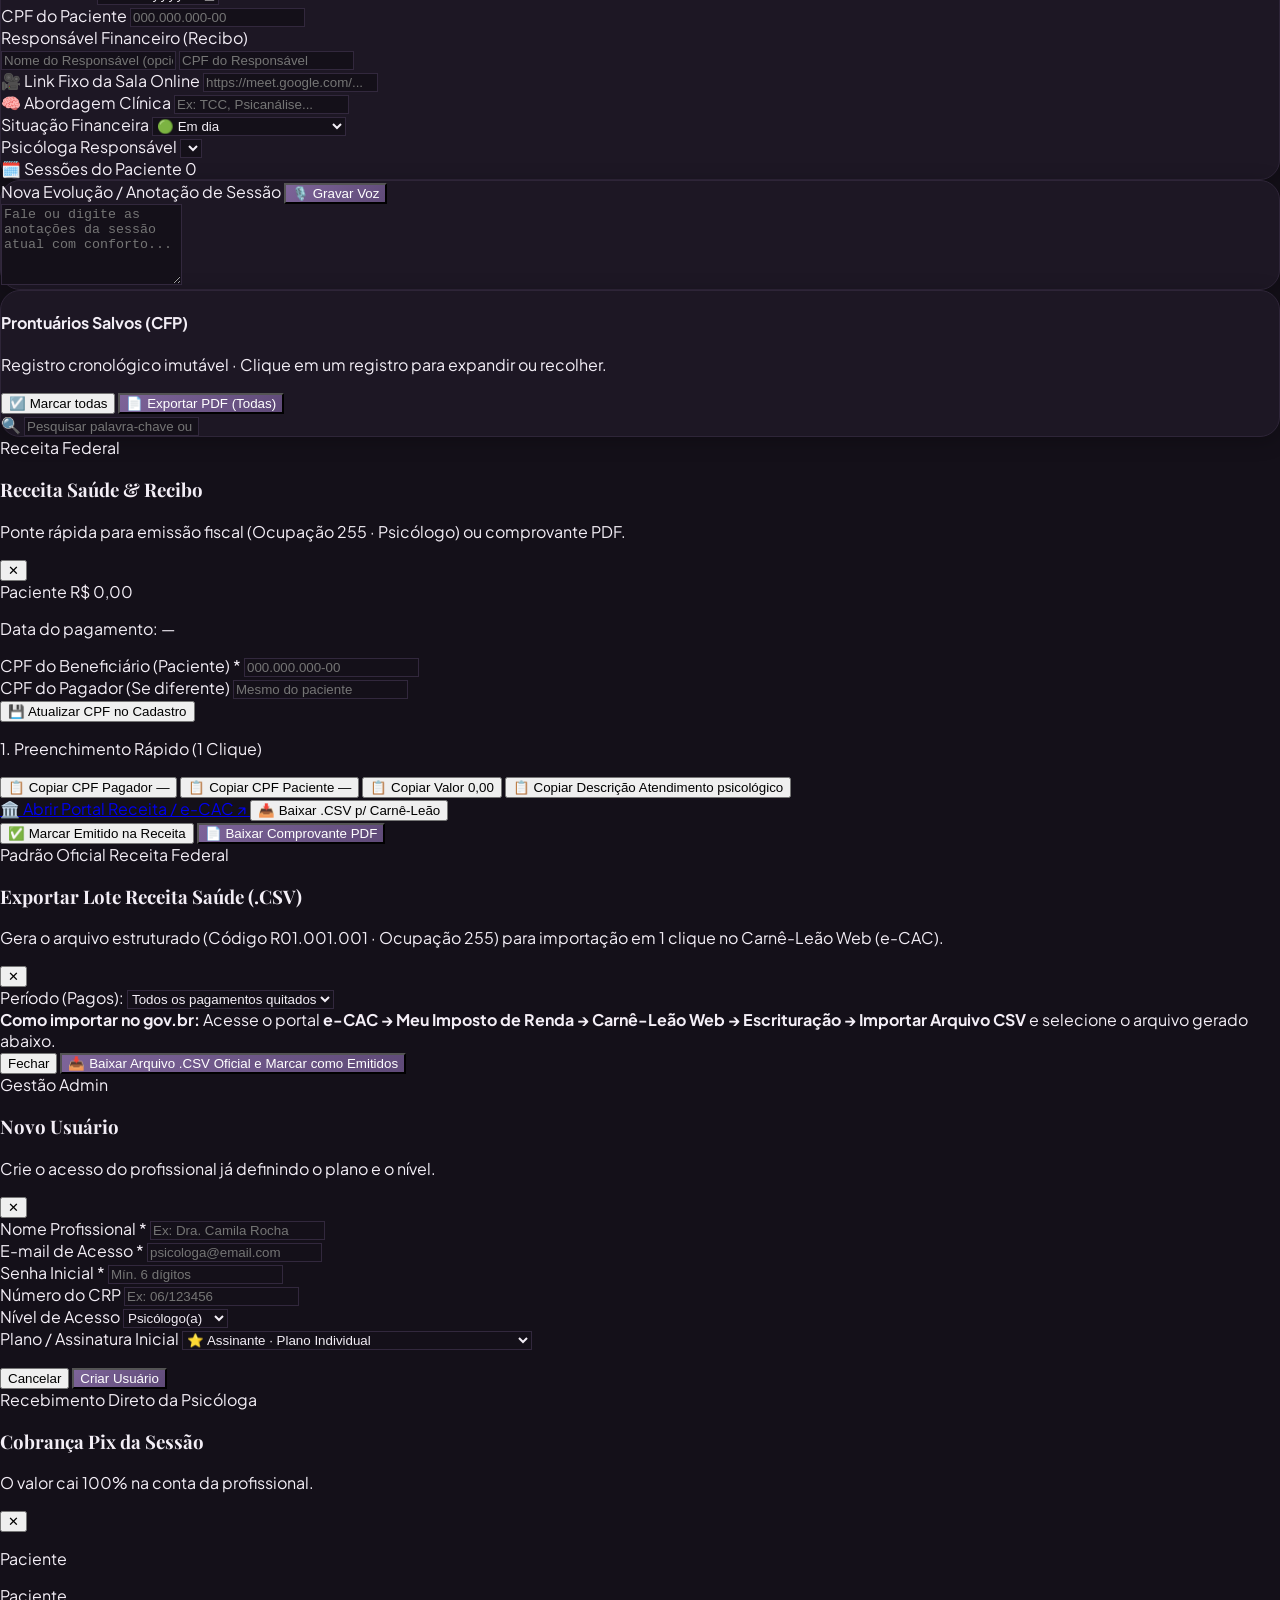
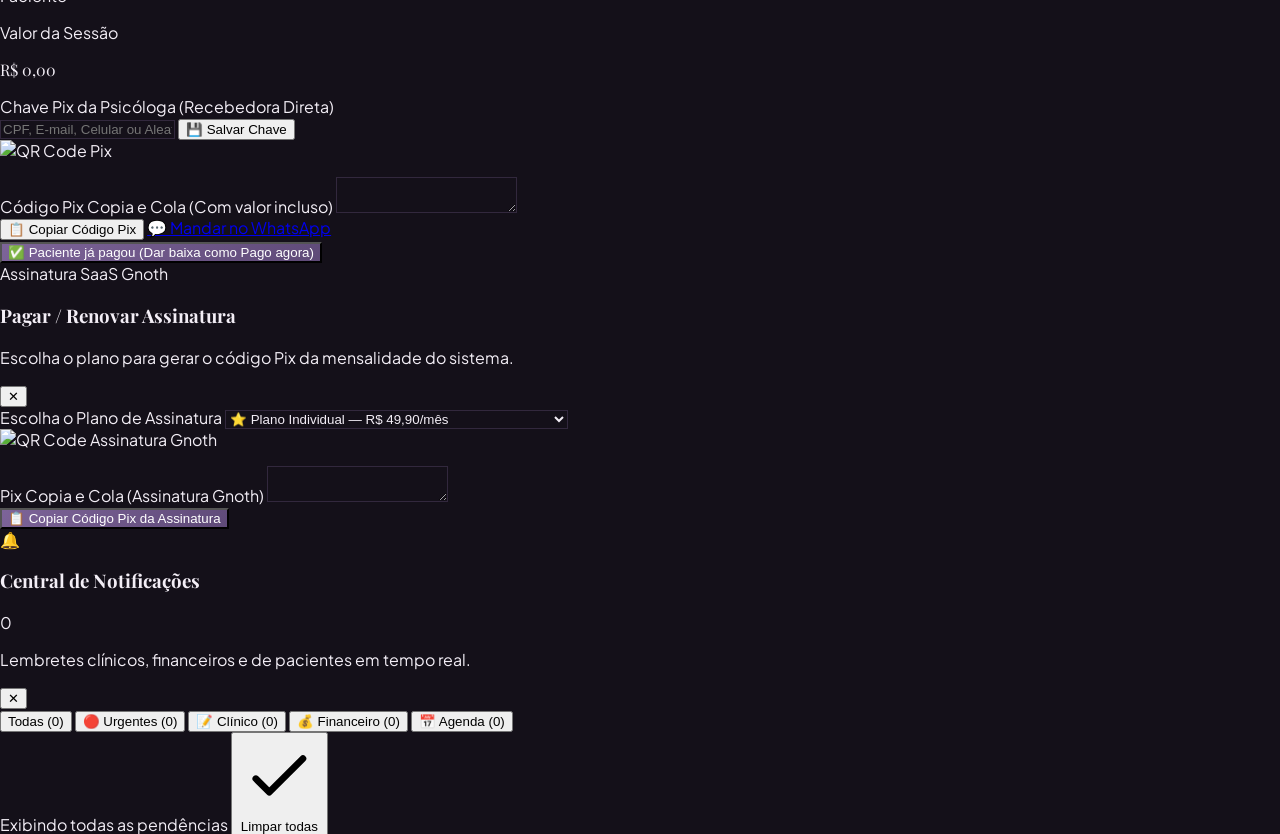
==== commit 5262013c: "feat: add legal pages (termos, privacidade) and mobile-first onboarding checklist" ====
--- a/app.html
+++ b/app.html
@@ -174,6 +174,10 @@
                     <label class="block text-xs font-semibold uppercase mb-1 text-[#9C8EAD]">Crie uma Senha (mín. 6 dígitos) *</label>
                     <input type="password" id="signupPassword" autocomplete="new-password" minlength="6" required class="w-full px-4 py-2 input-dark rounded-xl text-sm outline-none">
                 </div>
+                <label class="flex items-start gap-2.5 text-[11px] text-[#9C8EAD] leading-relaxed cursor-pointer pt-1">
+                    <input type="checkbox" id="signupAceiteTermos" required checked class="mt-0.5 accent-[#8E73AD] rounded shrink-0">
+                    <span>Li e concordo com os <a href="/termos" target="_blank" class="text-[#D8B4FE] underline hover:text-white">Termos de Uso</a> e a <a href="/privacidade" target="_blank" class="text-[#D8B4FE] underline hover:text-white">Política de Privacidade (LGPD)</a>.</span>
+                </label>
                 <button type="submit" id="signupSubmitBtn" class="w-full py-3 btn-plum rounded-xl font-semibold text-sm shadow-md">Começar meus 7 dias grátis</button>
                 <p id="signupFeedback" class="text-xs text-center font-medium min-h-[16px]"></p>
 
@@ -351,6 +355,31 @@
                         <svg class="w-3.5 h-3.5" fill="none" stroke="currentColor" viewBox="0 0 24 24"><path stroke-linecap="round" stroke-linejoin="round" stroke-width="2" d="M8 7V3m8 4V3m-9 8h10M5 21h14a2 2 0 002-2V7a2 2 0 00-2-2H5a2 2 0 00-2 2v12a2 2 0 002 2z"/></svg>
                         <span>Agendar sessão</span>
                     </button>
+                </div>
+
+                <!-- ONBOARDING AUTOMÁTICO: PRIMEIROS PASSOS NO GNOTH -->
+                <div id="cardOnboardingGnoth" class="hidden card-surface p-4 sm:p-6 mb-6 border border-[#3F3152]/90 bg-gradient-to-br from-[#1D1724] to-[#17121E]">
+                    <div class="flex flex-col sm:flex-row sm:items-center justify-between gap-3 mb-3">
+                        <div class="flex items-start sm:items-center gap-3">
+                            <div class="w-9 h-9 rounded-2xl bg-[#2B2138] border border-[#3F3152] flex items-center justify-center text-base shrink-0">🚀</div>
+                            <div>
+                                <div class="flex items-center gap-2 flex-wrap">
+                                    <h3 class="font-serif text-base sm:text-lg font-bold text-[#F3EEF6]">Primeiros Passos no Gnoth</h3>
+                                    <span id="onboardingProgressBadge" class="px-2.5 py-0.5 rounded-full text-[10px] font-bold bg-[#8A4F7D]/25 text-[#D8B4FE] border border-[#8A4F7D]/40">0/5</span>
+                                </div>
+                                <p id="onboardingSubtitulo" class="text-[11px] sm:text-xs text-[#9C8EAD] mt-0.5">Configure sua clínica em menos de 3 minutos para atender e receber via Pix.</p>
+                            </div>
+                        </div>
+                        <button type="button" onclick="ocultarOnboarding()" class="self-end sm:self-center px-3 py-1.5 rounded-xl text-[11px] font-semibold text-[#9C8EAD] hover:text-white hover:bg-white/5 transition shrink-0">
+                            Ocultar guia ✕
+                        </button>
+                    </div>
+
+                    <div class="w-full h-2 rounded-full bg-[#141019] border border-[#2E2538] overflow-hidden">
+                        <div id="onboardingProgressBar" class="h-full bg-gradient-to-r from-[#8E73AD] to-emerald-400 transition-all duration-500" style="width: 0%"></div>
+                    </div>
+
+                    <div id="listaPassosOnboarding" class="grid grid-cols-1 sm:grid-cols-2 lg:grid-cols-5 gap-2.5 mt-4"></div>
                 </div>
 
                 <div class="grid grid-cols-1 sm:grid-cols-2 lg:grid-cols-4 gap-3 mb-6">
@@ -1652,6 +1681,6 @@
     </div>
 
     <!-- JAVASCRIPT GERAL -->
-    <script src="app.js?v=20261117m"></script>
+    <script src="app.js?v=20261117r"></script>
 </body>
 </html>
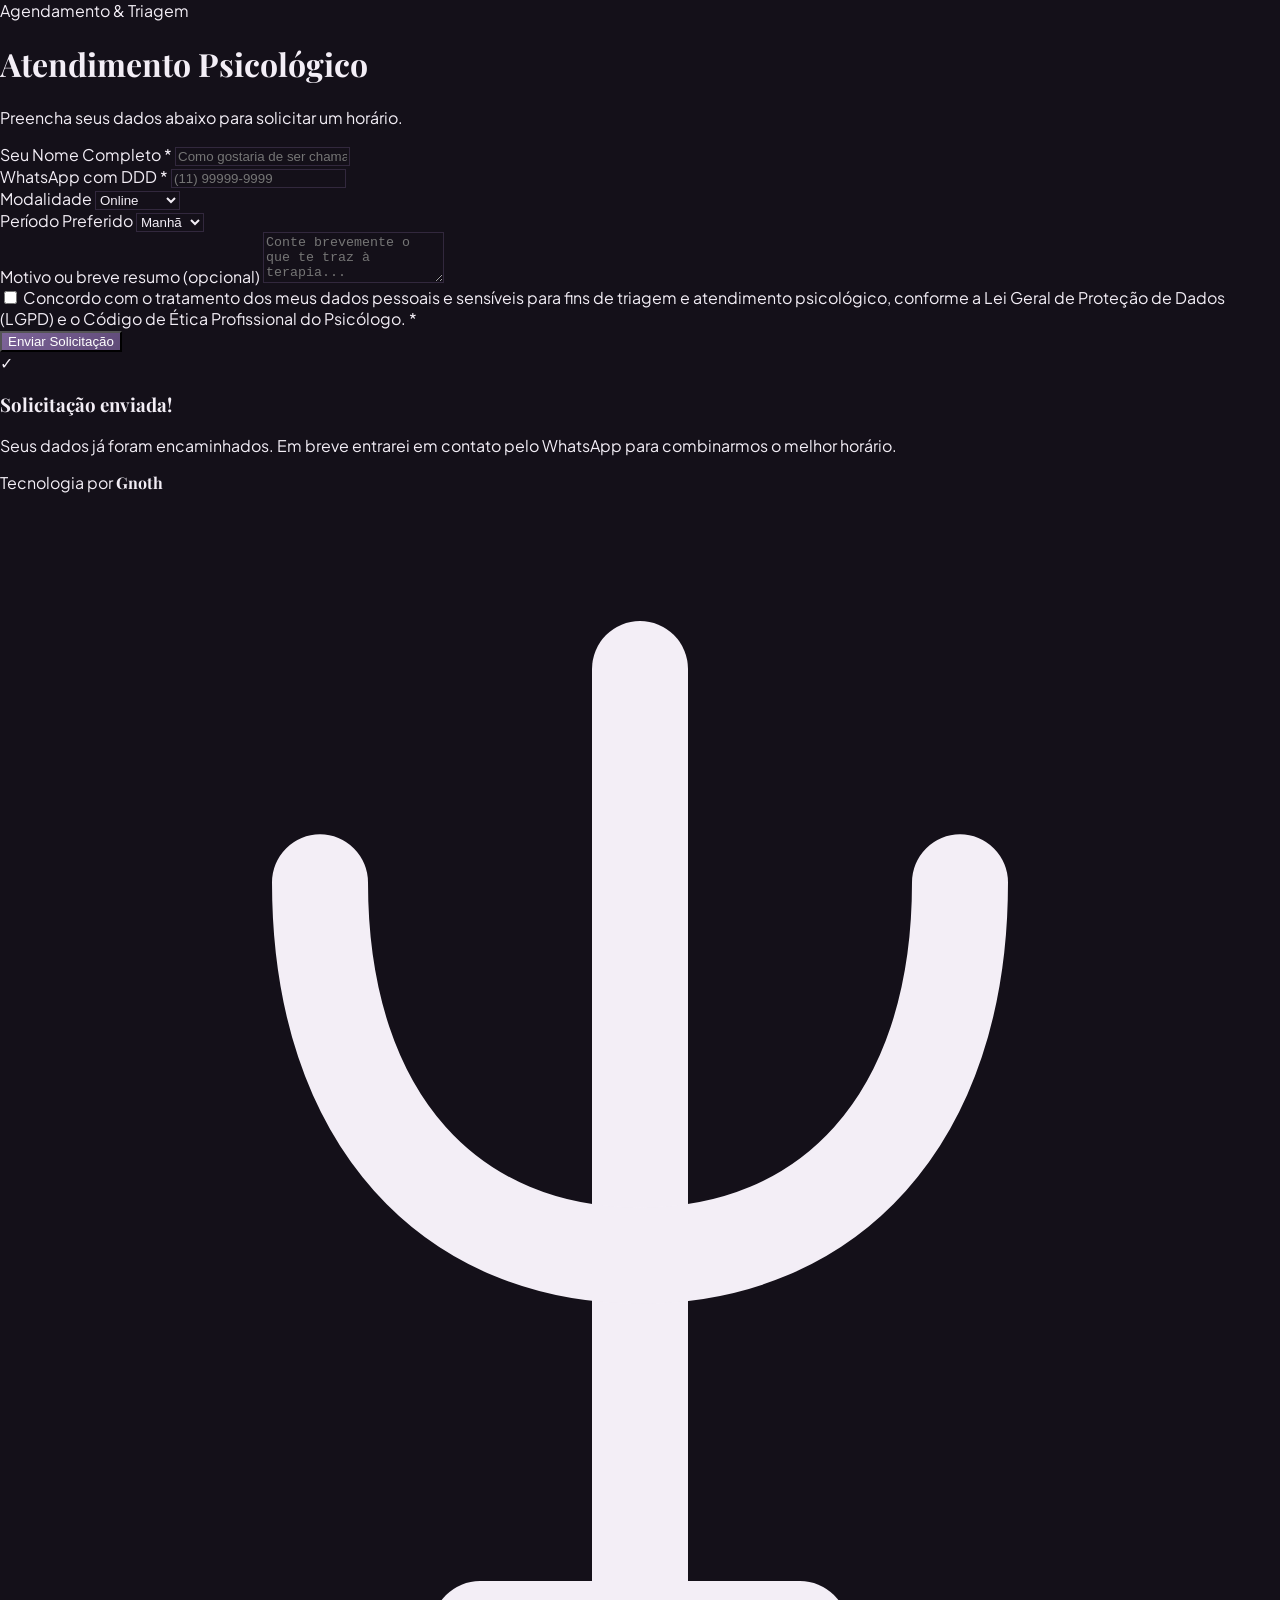
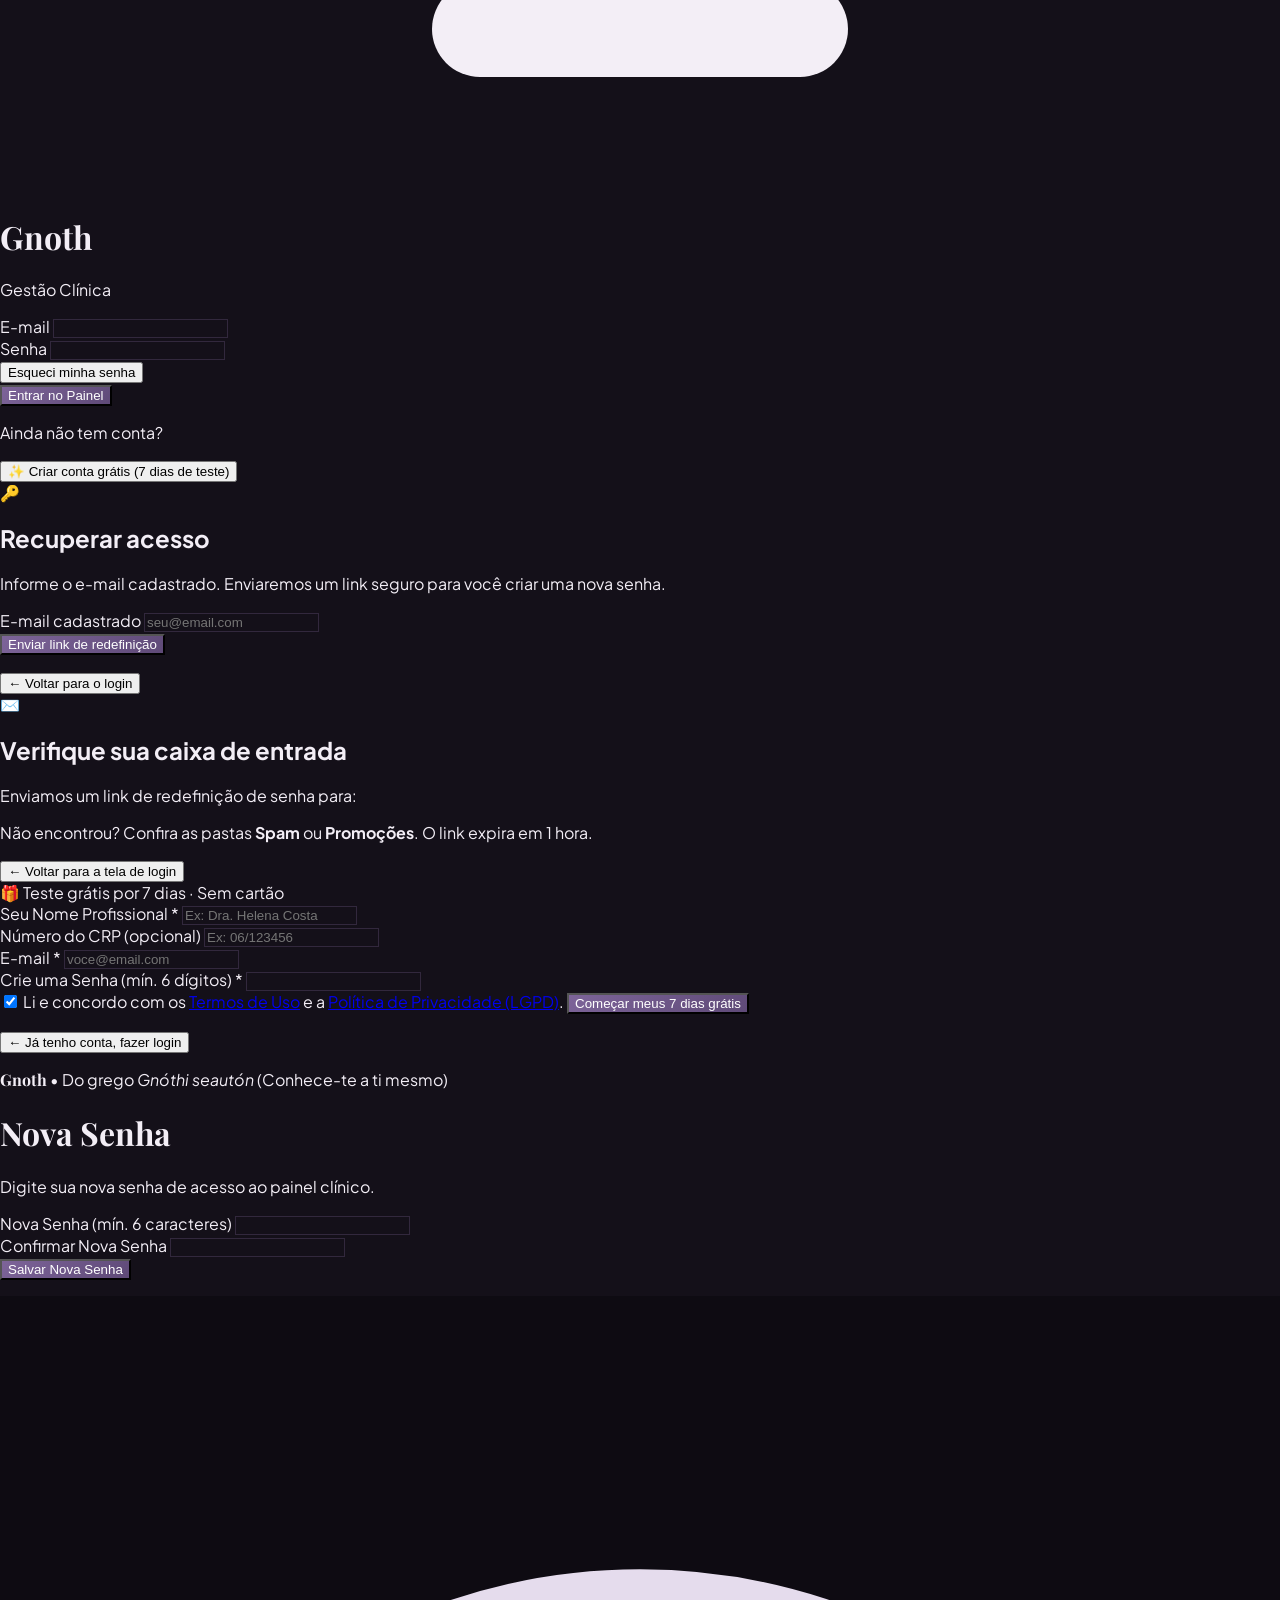
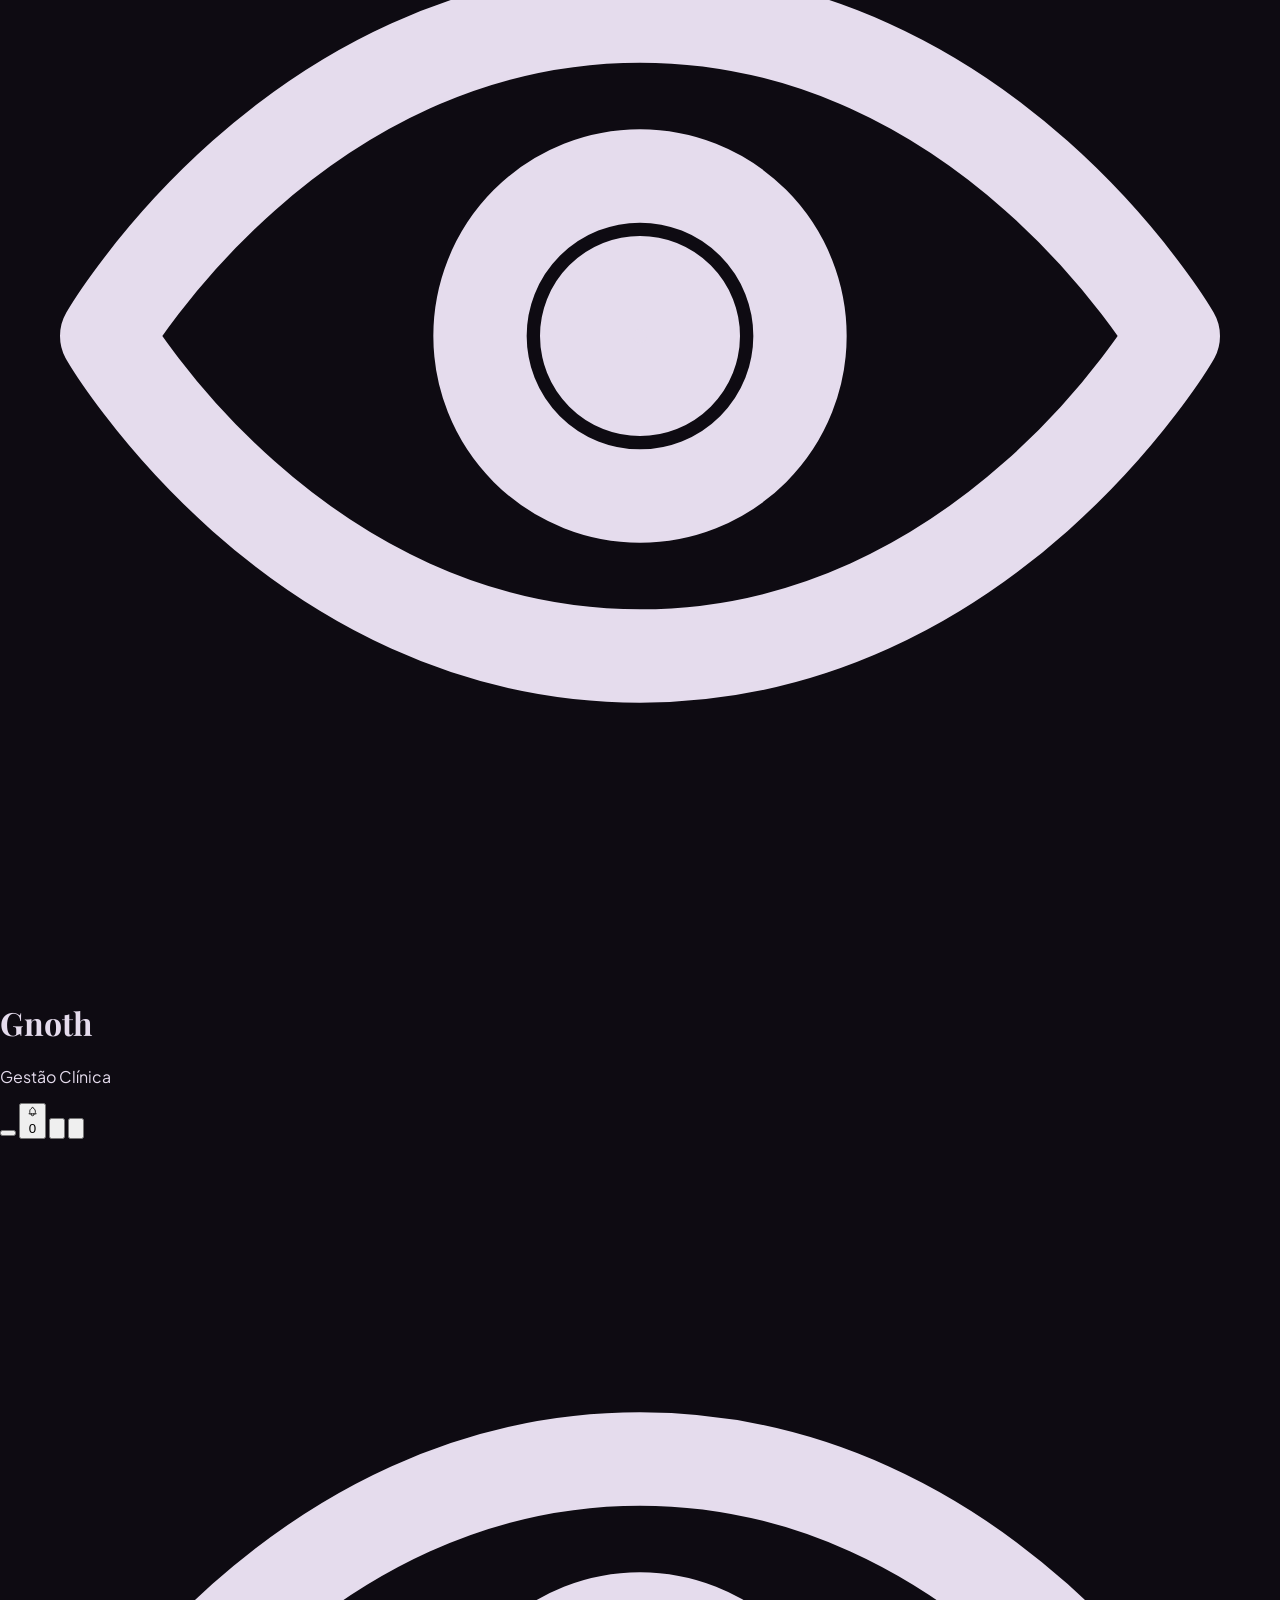
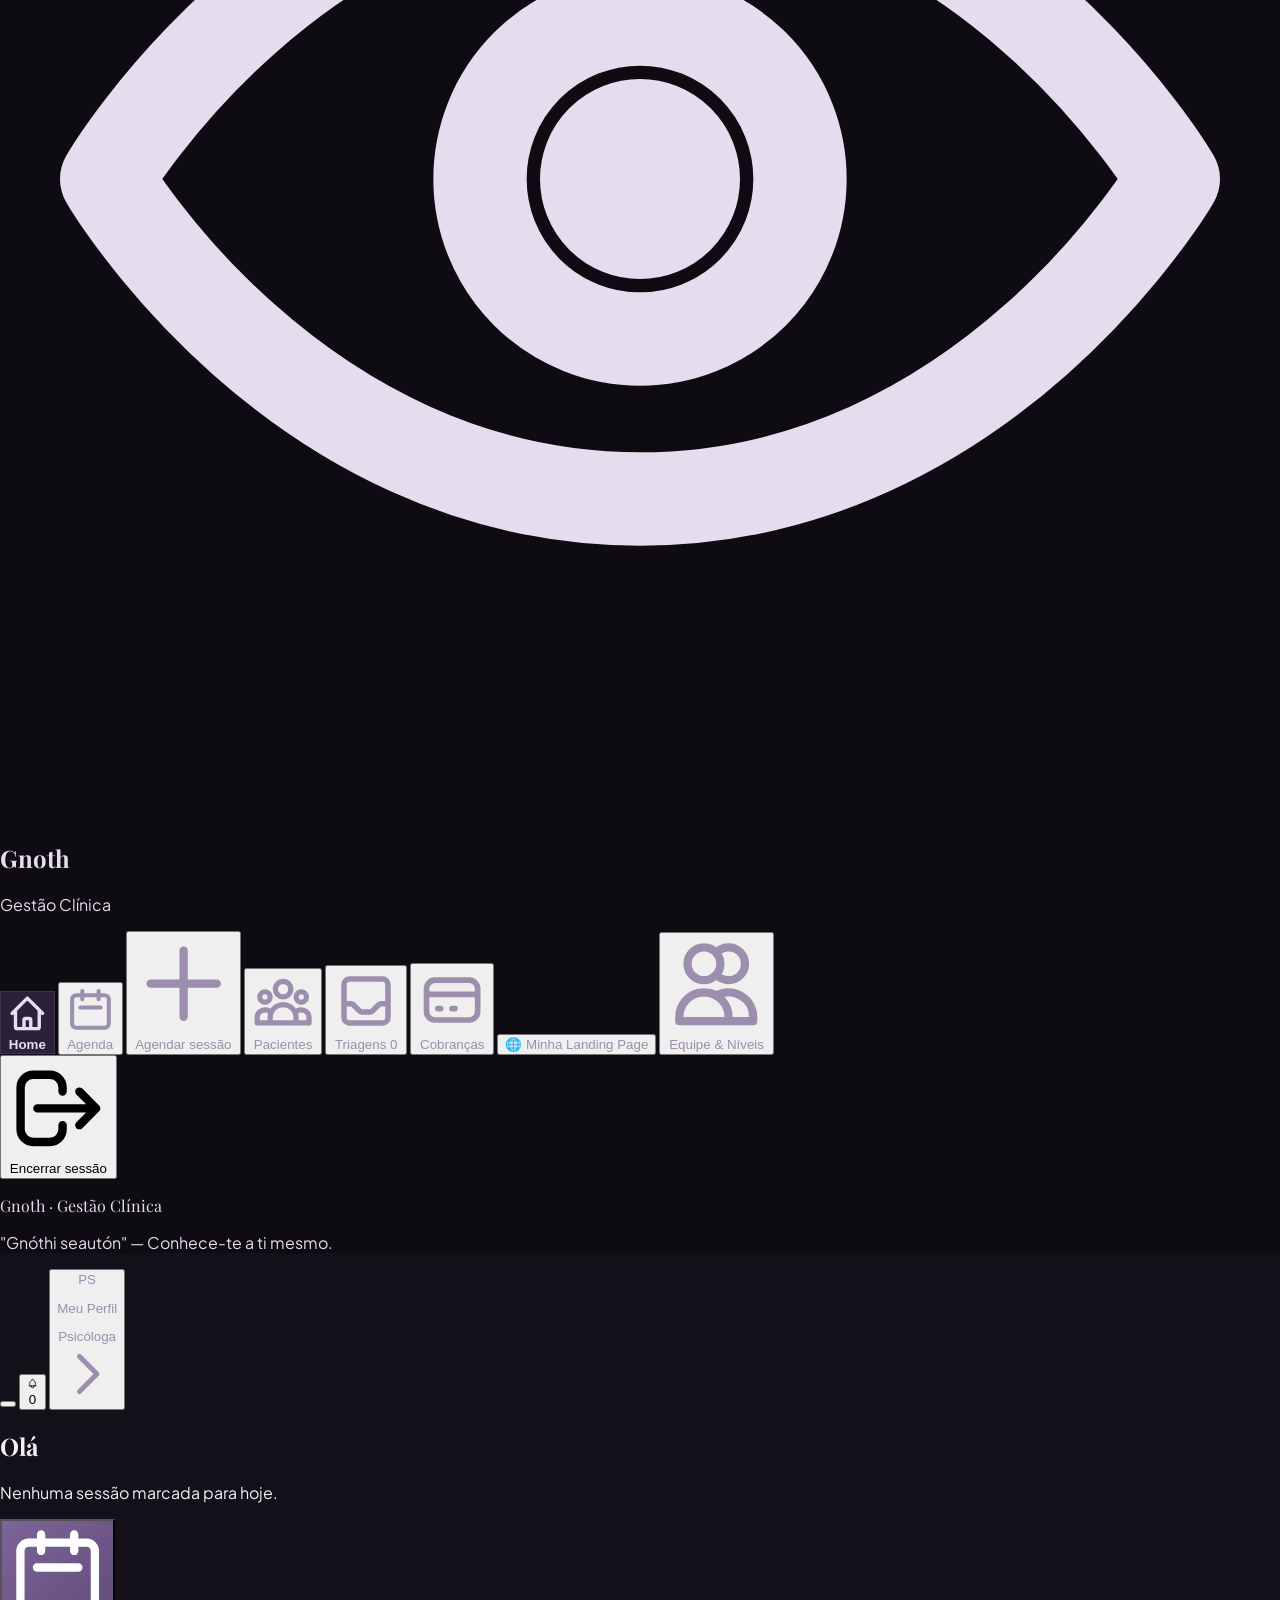
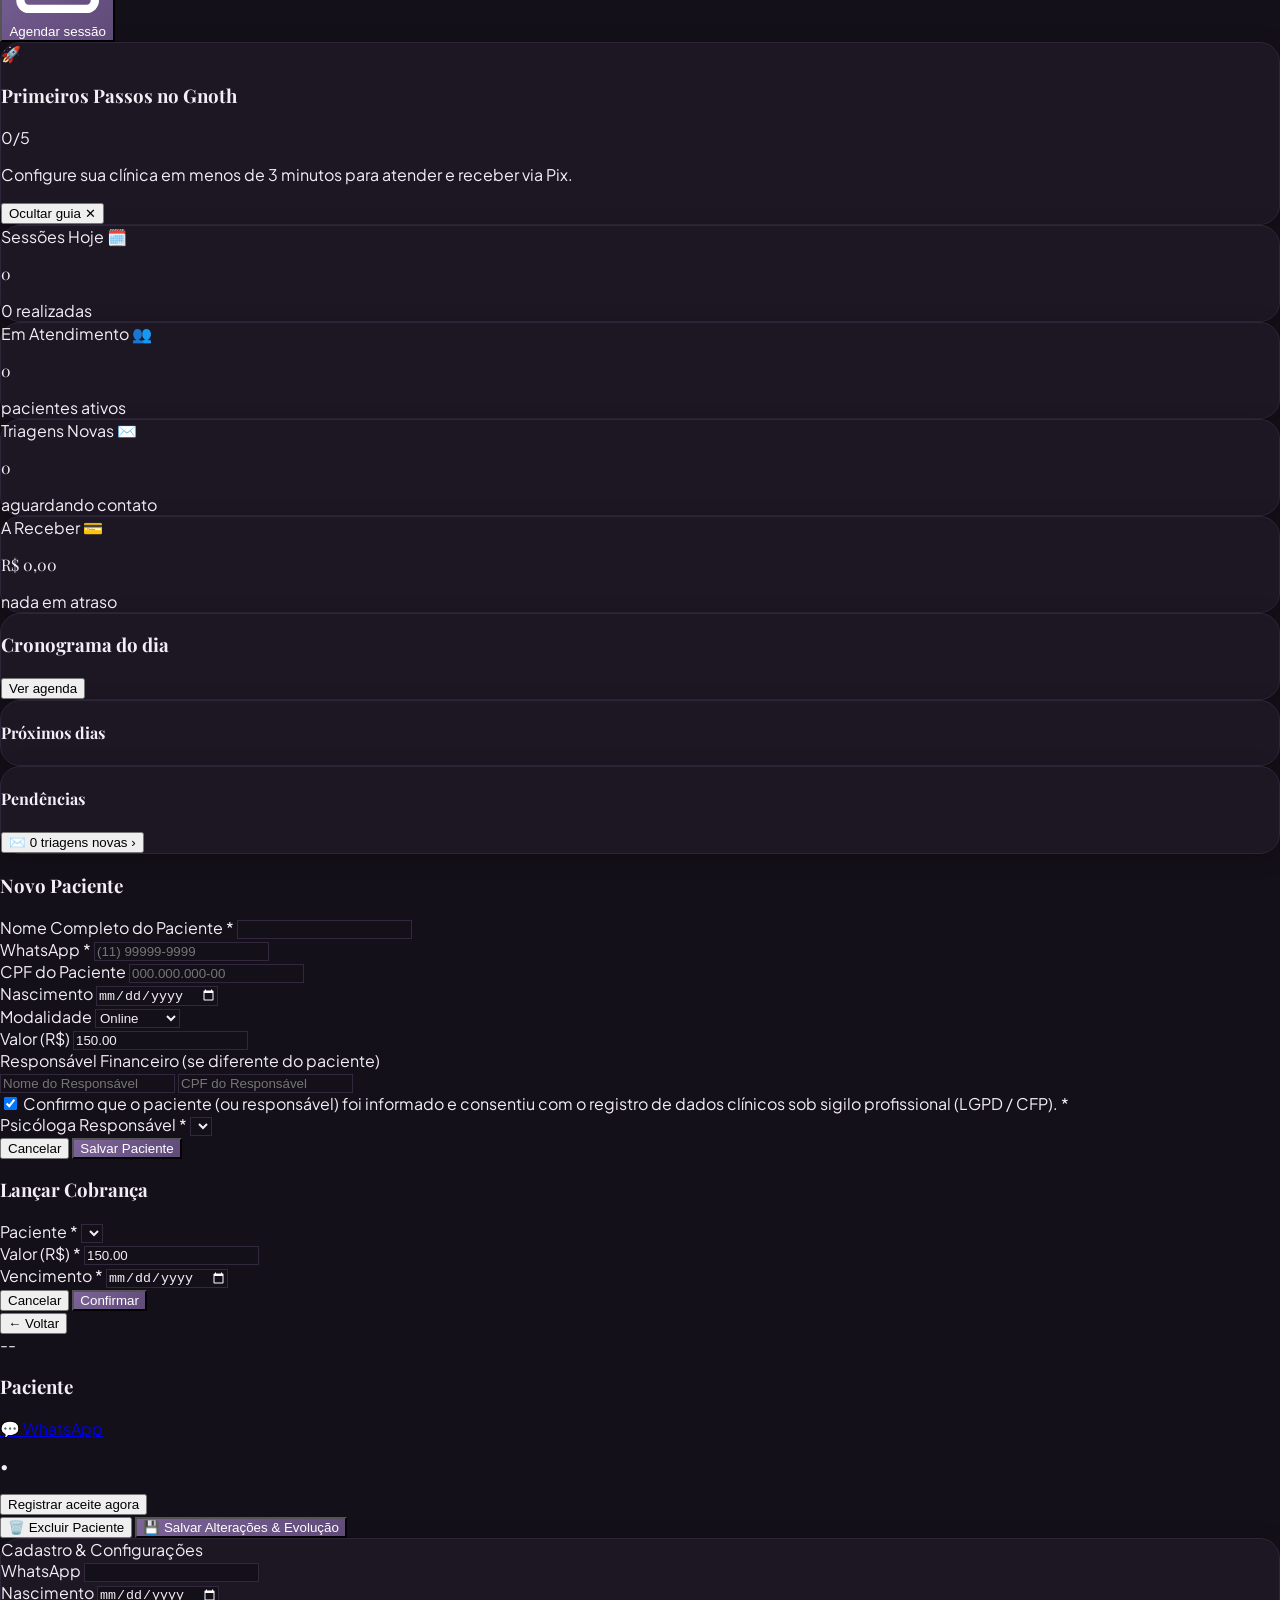
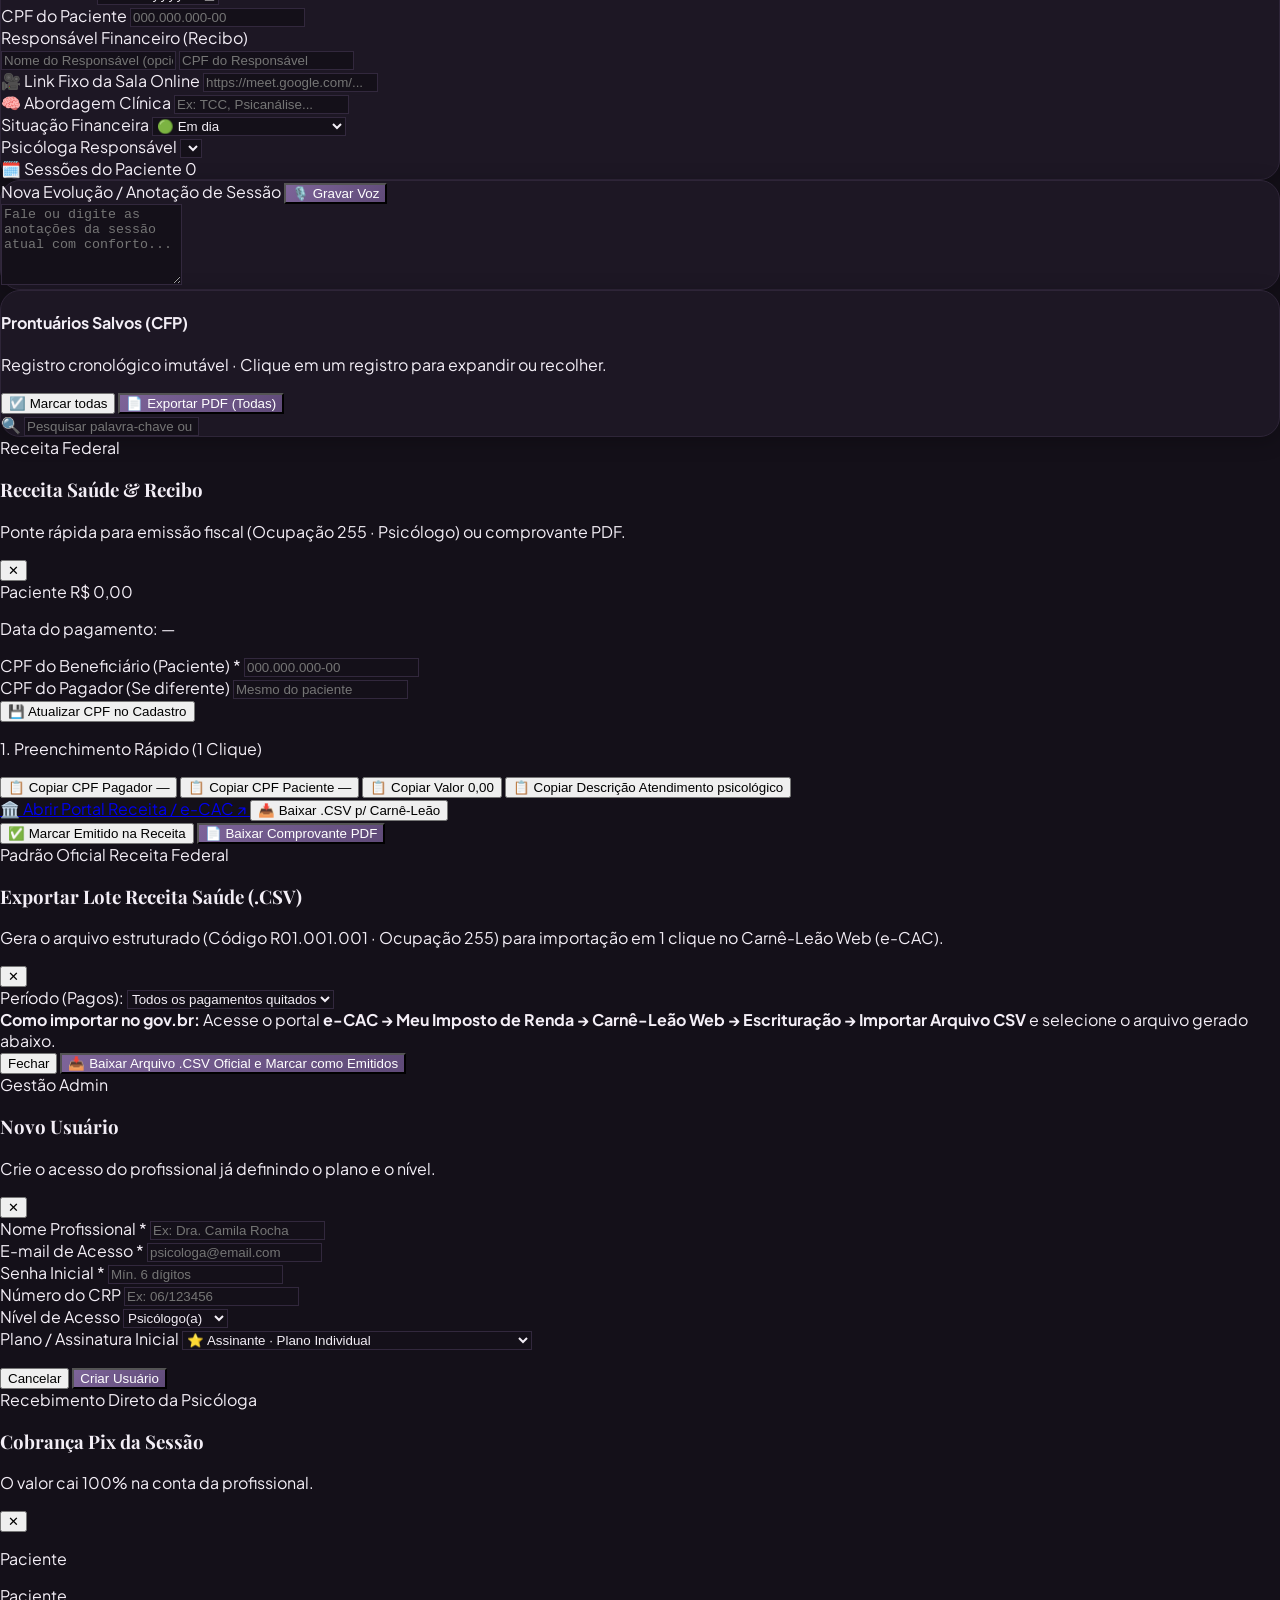
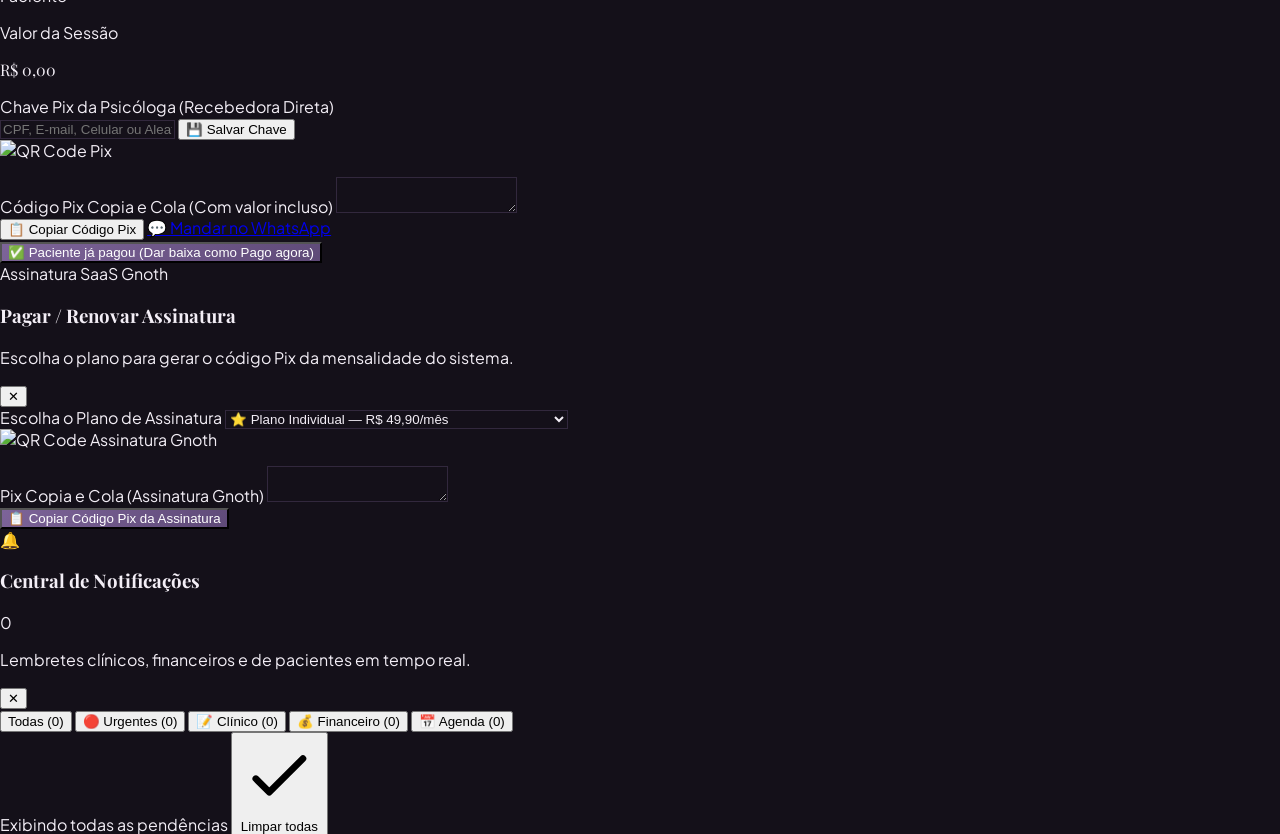
==== commit 028726e1: "feat: full security hardening, paywall enforcement, mobile cards, local QR codes and RLS SQL" ====
--- a/app.html
+++ b/app.html
@@ -13,9 +13,10 @@
     <link href="https://fonts.googleapis.com/css2?family=Plus+Jakarta+Sans:wght@400;500;600;700;800&family=Playfair+Display:ital,wght@0,600;0,700;1,400&display=swap" rel="stylesheet">
 
     <link rel="stylesheet" href="app.css?v=20261117e">
-    <!-- Biblioteca jsPDF para gerar PDF direto -->
+    <!-- Biblioteca jsPDF e QRious (QR Code local sem enviar dados para terceiros) -->
     <script src="https://cdnjs.cloudflare.com/ajax/libs/jspdf/2.5.1/jspdf.umd.min.js"></script>
     <script src="https://cdnjs.cloudflare.com/ajax/libs/html2canvas/1.4.1/html2canvas.min.js"></script>
+    <script src="https://cdnjs.cloudflare.com/ajax/libs/qrious/4.0.2/qrious.min.js"></script>
 </head>
 <body class="min-h-screen">
     <!-- 0. TELA PÚBLICA DE TRIAGEM (LINK DA BIO DA PSICÓLOGA) -->
@@ -231,6 +232,7 @@
                 </div>
             </div>
             <div class="flex items-center gap-1.5">
+                <button type="button" id="trialBadgeMobile" onclick="abrirModalPixAssinaturaSistema()" title="Ver assinatura" class="hidden px-2 py-1 rounded-lg text-[9px] font-semibold transition"></button>
                 <button type="button" onclick="alternarPainelNotificacoes()" class="relative p-2 text-white hover:bg-white/10 rounded-xl">
                     <svg class="w-5 h-5" fill="none" stroke="currentColor" viewBox="0 0 24 24"><path stroke-linecap="round" stroke-linejoin="round" stroke-width="1.8" d="M15 17h5l-1.405-1.405A2.032 2.032 0 0118 14.158V11a6.002 6.002 0 00-4-5.659V5a2 2 0 10-4 0v.341C7.67 6.165 6 8.388 6 11v3.159c0 .538-.214 1.055-.595 1.436L4 17h5m6 0v1a3 3 0 11-6 0v-1m6 0H9"/></svg>
                     <span id="badgeNotificacoesMobile" class="hidden absolute top-0.5 right-0.5 min-w-[16px] h-[16px] px-1 rounded-full bg-red-500 text-white text-[9px] font-bold flex items-center justify-center">0</span>
@@ -322,7 +324,7 @@
 
             <!-- BARRA SUPERIOR DIREITA (NOTIFICAÇÕES + BOTÃO DE USUÁRIO) -->
             <div class="hidden md:flex items-center justify-end gap-3 mb-6">
-                <span id="trialBadgeNav" class="hidden px-2.5 py-1 rounded-lg text-[10px] font-semibold"></span>
+                <button type="button" id="trialBadgeNav" onclick="abrirModalPixAssinaturaSistema()" title="Gerenciar assinatura Gnoth" class="hidden px-2.5 py-1 rounded-lg text-[10px] font-semibold cursor-pointer hover:opacity-90 transition"></button>
 
                 <button type="button" onclick="alternarPainelNotificacoes()" title="Central de Notificações e Pendências" class="relative p-2.5 rounded-2xl bg-[#1D1724] hover:bg-[#2B2138] border border-[#32283D] text-[#E5DCED] transition shadow-sm">
                     <svg class="w-5 h-5" fill="none" stroke="currentColor" viewBox="0 0 24 24"><path stroke-linecap="round" stroke-linejoin="round" stroke-width="1.8" d="M15 17h5l-1.405-1.405A2.032 2.032 0 0118 14.158V11a6.002 6.002 0 00-4-5.659V5a2 2 0 10-4 0v.341C7.67 6.165 6 8.388 6 11v3.159c0 .538-.214 1.055-.595 1.436L4 17h5m6 0v1a3 3 0 11-6 0v-1m6 0H9"/></svg>
@@ -780,7 +782,11 @@
                     </div>
                 </div>
 
-                <div class="card-surface overflow-x-auto">
+                <!-- VERSÃO EM CARDS PARA CELULAR (COBRANÇAS) -->
+                <div id="listaCardsPagamentosMobile" class="block md:hidden space-y-3"></div>
+
+                <!-- VERSÃO EM TABELA PARA DESKTOP (COBRANÇAS) -->
+                <div class="hidden md:block card-surface overflow-x-auto">
                     <table class="w-full text-left text-xs">
                         <thead class="border-b border-[#2E2538] text-[11px] font-bold text-[#9C8EAD] uppercase tracking-wider">
                             <tr>
@@ -971,14 +977,19 @@
                         </div>
                         <p class="text-[11px] text-[#9C8EAD] mt-0.5">Esta chave é usada exclusivamente quando uma psicóloga gera o Pix da assinatura do Gnoth. As cobranças de pacientes usam a chave individual de cada psicóloga.</p>
                     </div>
-                    <div class="flex items-center gap-2 shrink-0">
-                        <input type="text" id="inputChavePixSistemaGnoth" placeholder="CPF, CNPJ, E-mail ou Aleatória do Gnoth" class="px-3.5 py-2 input-dark rounded-xl text-xs font-mono outline-none w-64">
+                    <div class="flex flex-col sm:flex-row items-stretch sm:items-center gap-2 shrink-0 w-full md:w-auto">
+                        <input type="text" id="inputChavePixSistemaGnoth" placeholder="CPF, CNPJ, E-mail ou Aleatória do Gnoth" class="px-3.5 py-2 input-dark rounded-xl text-xs font-mono outline-none w-full sm:w-64">
                         <button type="button" onclick="salvarChavePixSistemaGnoth()" class="px-4 py-2 rounded-xl btn-plum text-white text-xs font-semibold shadow-sm transition">
                             💾 Salvar Pix do Sistema
                         </button>
                     </div>
                 </div>
-                <div class="card-surface overflow-x-auto">
+
+                <!-- CARDS MOBILE PARA EQUIPE -->
+                <div id="listaCardsUsuariosMobile" class="block md:hidden space-y-3"></div>
+
+                <!-- TABELA DESKTOP PARA EQUIPE -->
+                <div class="hidden md:block card-surface overflow-x-auto">
                     <table class="w-full text-left text-xs">
                         <thead class="border-b border-[#2E2538] text-[11px] font-bold text-[#9C8EAD] uppercase tracking-wider">
                             <tr>
@@ -1681,6 +1692,6 @@
     </div>
 
     <!-- JAVASCRIPT GERAL -->
-    <script src="app.js?v=20261117r"></script>
+    <script src="app.js?v=20261118a"></script>
 </body>
 </html>
